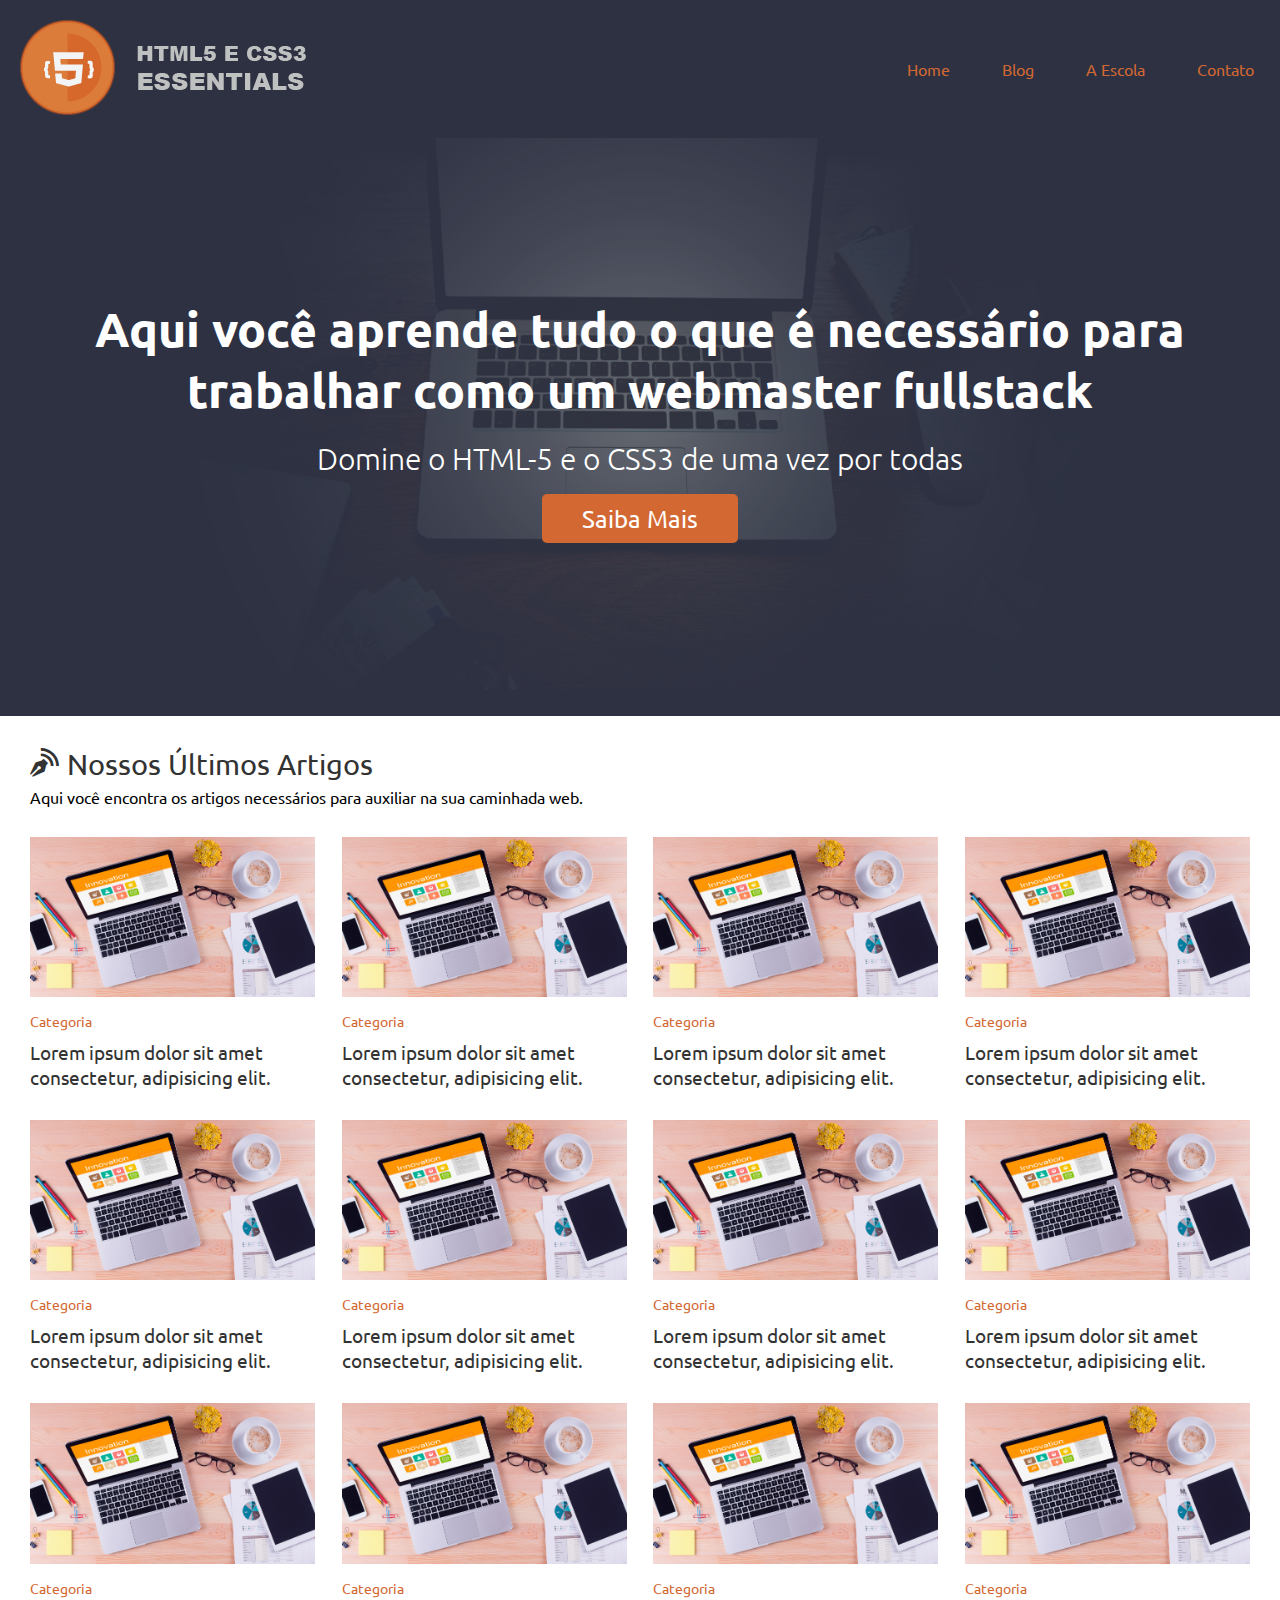
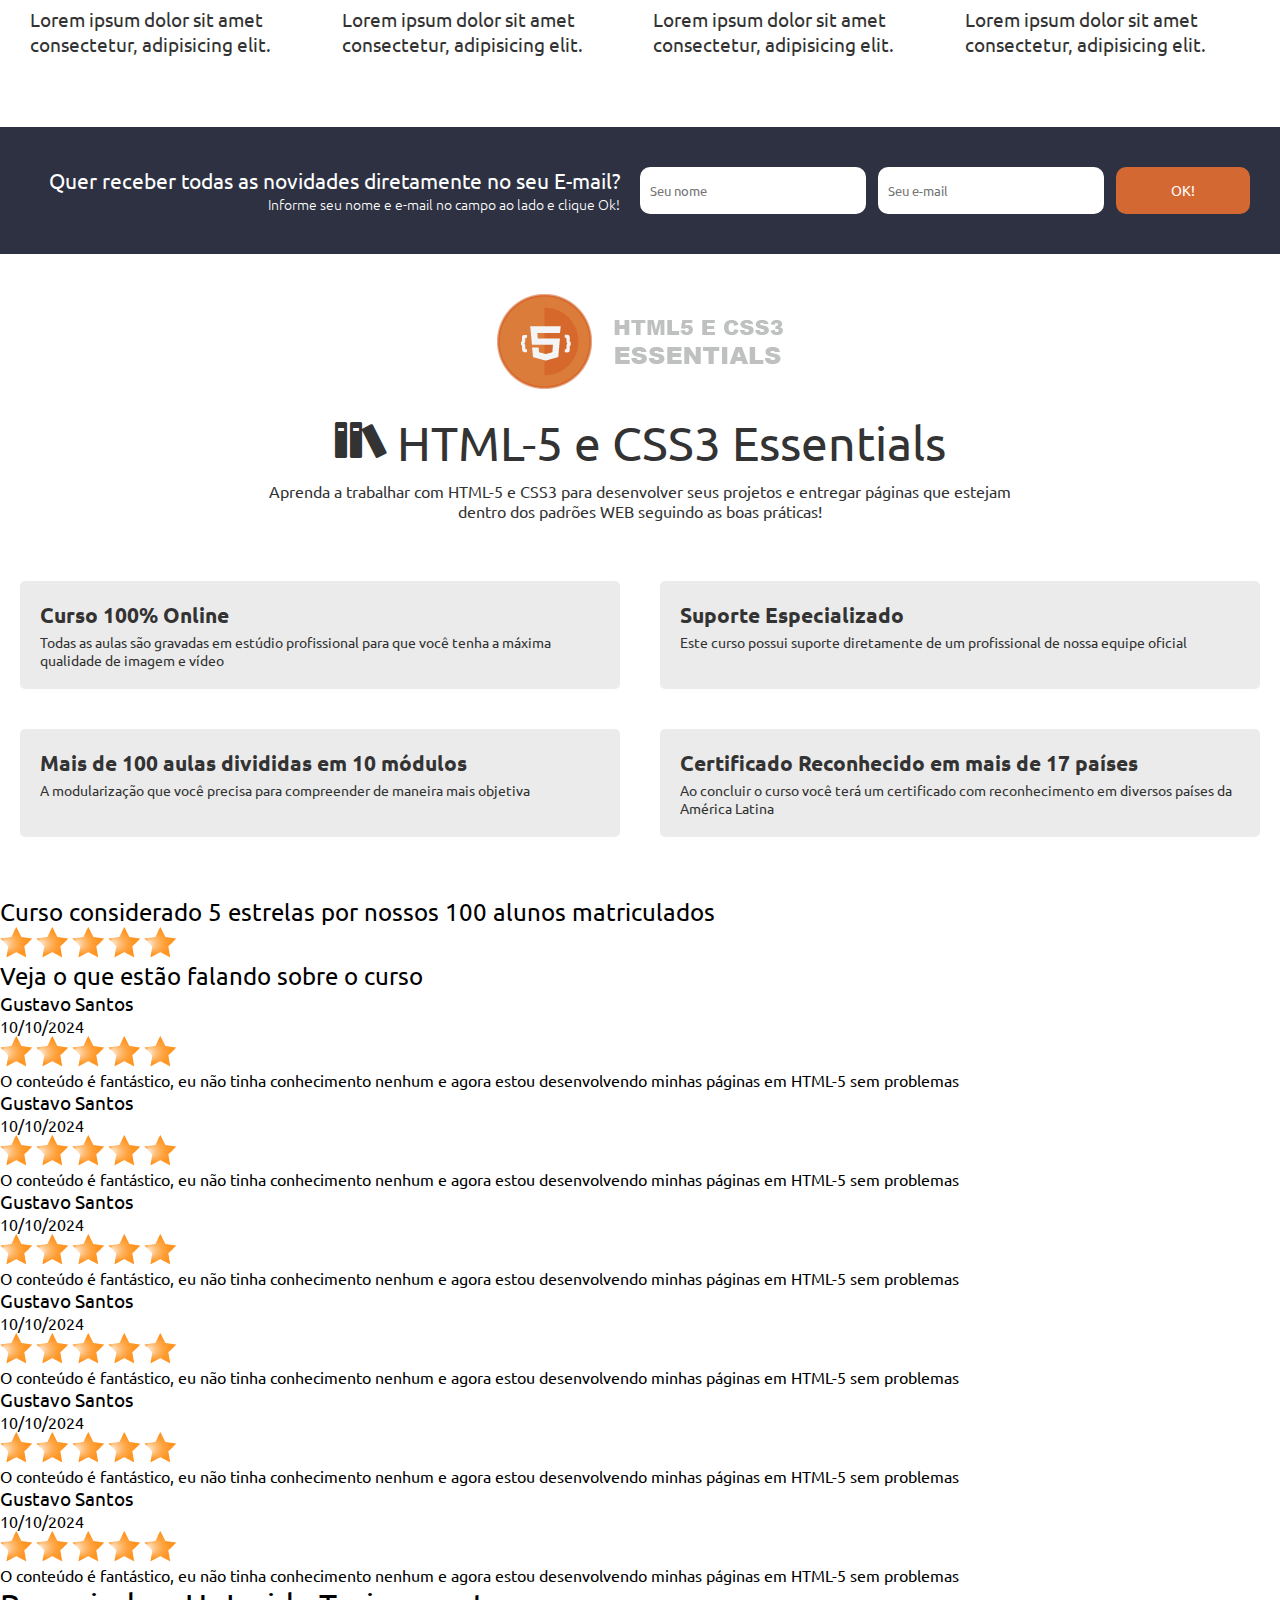
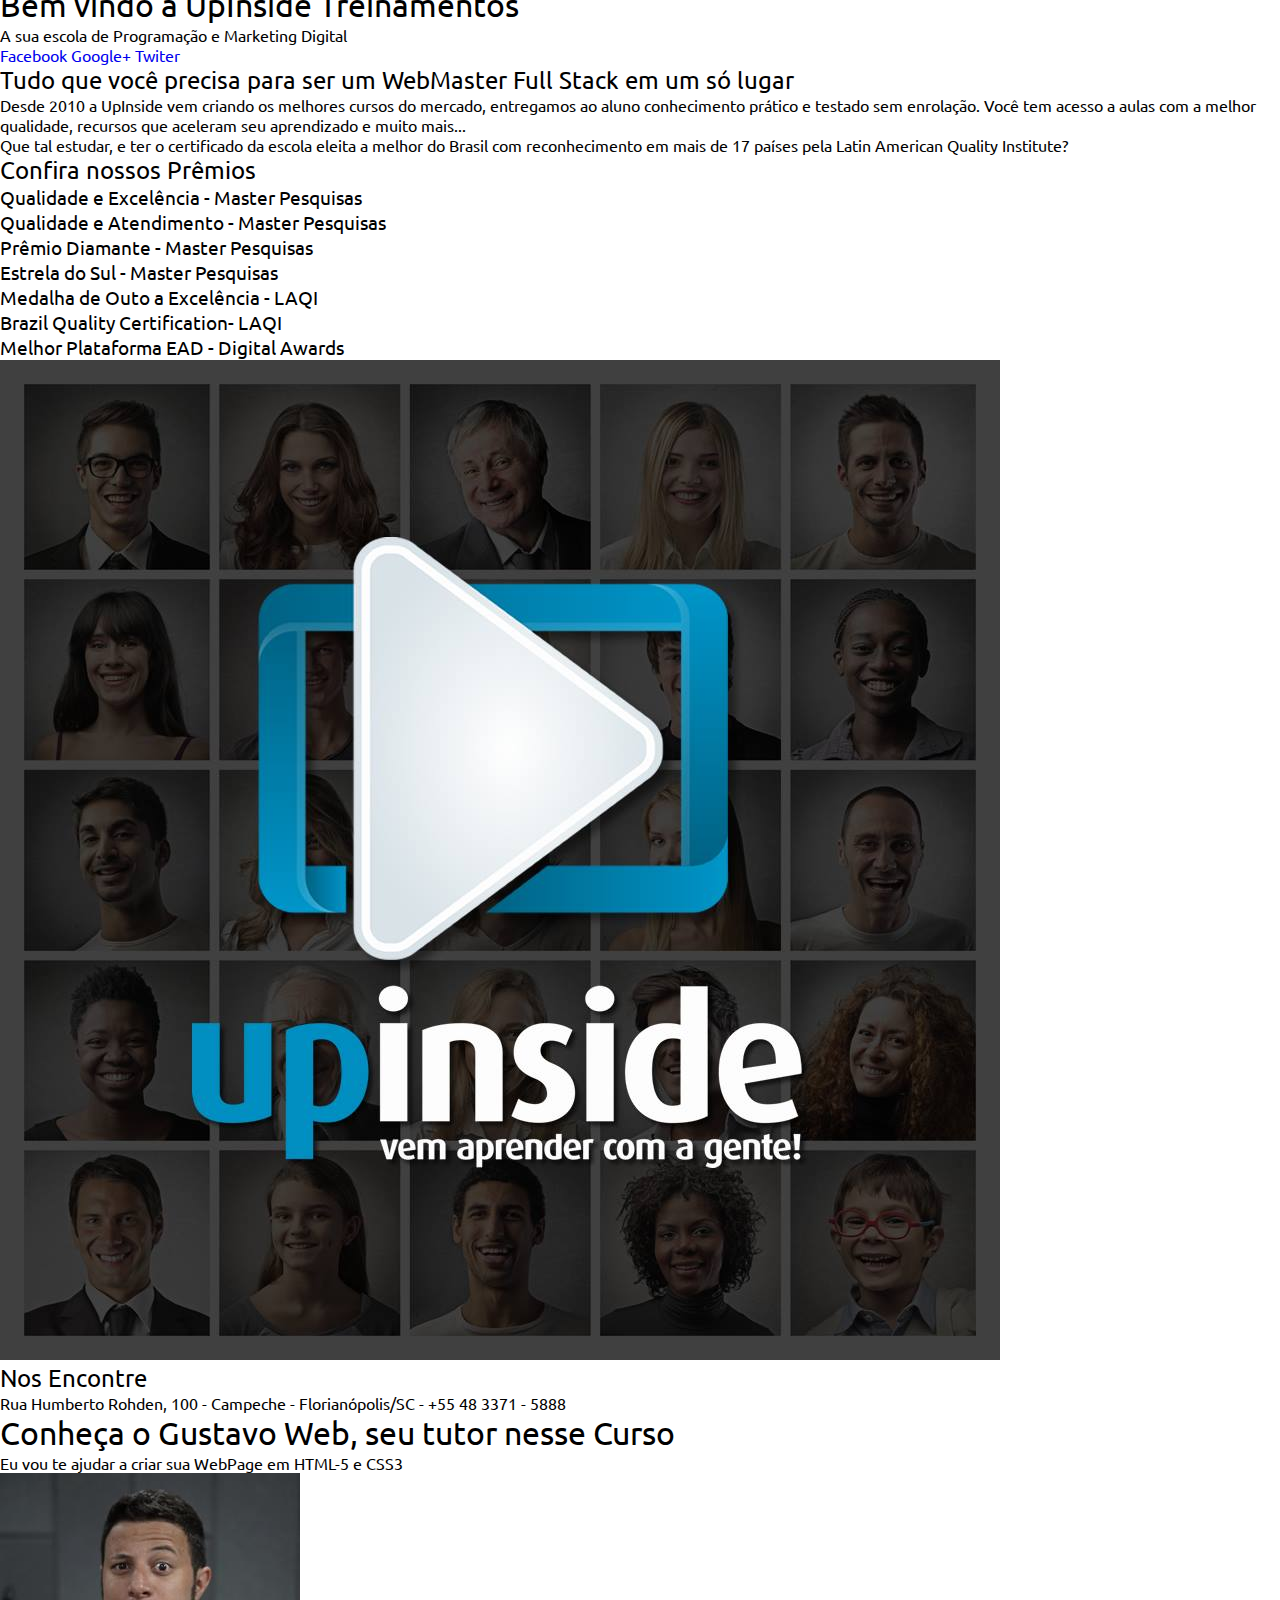
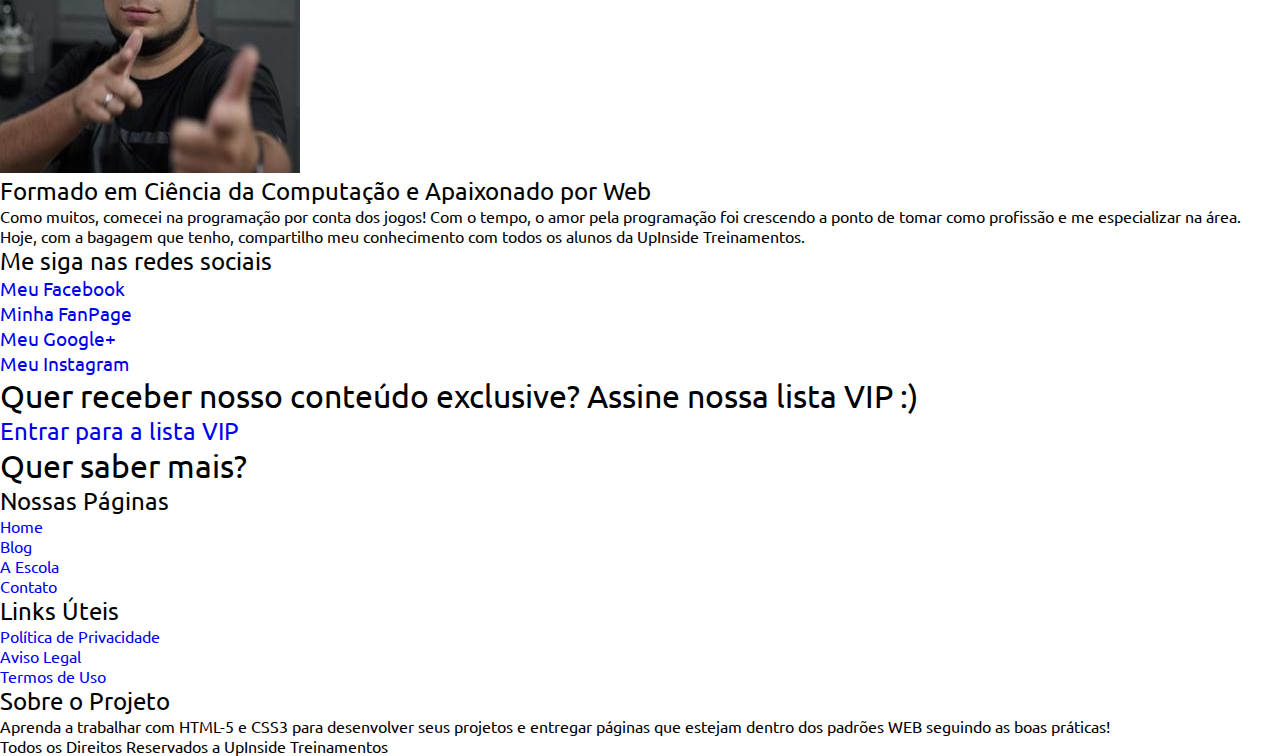
==== index.html @ 2f592d02 "Css3 Course" ====
<!DOCTYPE html>
<html lang="pt-br">

<head>
    <meta charset="UTF-8">
    <meta name="viewport" content="width=device-width, initial-scale=1.0">
    <link rel="stylesheet" href="/_cdn/fonticon.css">
    <link rel="preconnect" href="https://fonts.googleapis.com">
    <link rel="preconnect" href="https://fonts.gstatic.com" crossorigin>
    <link href="https://fonts.googleapis.com/css2?family=Ubuntu:wght@400;500;700&display=swap" rel="stylesheet">
    <link rel="stylesheet" href="/_cdn/boot.css">
    <link rel="stylesheet" href="/_cdn/style.css">
    <title>Document</title>
</head>

<body>
    <header class="main_header">
        <div class="main_header_content">
            <a href="#" class="logo">
                <img src="/img/logo.png" alt="Bem vindo ao projeto prático HTML-5 e CSS3 Essentials"
                    title="Bem vindo ao projeto prático HTML-5 e CSS3 Essentials">
            </a>

            <nav class="main_header_content_menu">
                <ul>
                    <li><a href="#">Home</a></li>
                    <li><a href="#">Blog</a></li>
                    <li><a href="#">A Escola</a></li>
                    <li><a href="#">Contato</a></li>
                </ul>
            </nav>
        </div>
    </header>

    <main>
        <div class="main_cta">
            <article class="main_cta_content">
                <div class="main_cta_content_spacer">

                    <header>
                        <h1>Aqui você aprende tudo o que é necessário para trabalhar como um webmaster fullstack</h1>
                    </header>
                    <p>Domine o HTML-5 e o CSS3 de uma vez por todas</p>
                    <p><a href="#" class="btn">Saiba Mais</a></p>
                </div>
            </article>
        </div>

        <section class="main_blog">
            <header class="main_blog_header">
                <h1 class="icon-blog">Nossos Últimos Artigos</h1>
                <p>Aqui você encontra os artigos necessários para auxiliar na sua caminhada web.</p>
            </header>

            <article>
                <a href="#">
                    <img src="/img/post.jpg" alt="Blog session" title="Blog session">
                </a>
                <p><a href="#" class="category">Categoria</a></p>
                <h2><a href="" class="title">Lorem ipsum dolor sit amet consectetur, adipisicing elit.</a></h2>
            </article>
            <article>
                <a href="#">
                    <img src="/img/post.jpg" alt="Blog session" title="Blog session">
                </a>
                <p><a href="#" class="category">Categoria</a></p>
                <h2><a href="" class="title">Lorem ipsum dolor sit amet consectetur, adipisicing elit.</a></h2>
            </article>
            <article>
                <a href="#">
                    <img src="/img/post.jpg" alt="Blog session" title="Blog session">
                </a>
                <p><a href="#" class="category">Categoria</a></p>
                <h2><a href="" class="title">Lorem ipsum dolor sit amet consectetur, adipisicing elit.</a></h2>
            </article>
            <article>
                <a href="#">
                    <img src="/img/post.jpg" alt="Blog session" title="Blog session">
                </a>
                <p><a href="#" class="category">Categoria</a></p>
                <h2><a href="" class="title">Lorem ipsum dolor sit amet consectetur, adipisicing elit.</a></h2>
            </article>
            <article>
                <a href="#">
                    <img src="/img/post.jpg" alt="Blog session" title="Blog session">
                </a>
                <p><a href="#" class="category">Categoria</a></p>
                <h2><a href="" class="title">Lorem ipsum dolor sit amet consectetur, adipisicing elit.</a></h2>
            </article>
            <article>
                <a href="#">
                    <img src="/img/post.jpg" alt="Blog session" title="Blog session">
                </a>
                <p><a href="#" class="category">Categoria</a></p>
                <h2><a href="" class="title">Lorem ipsum dolor sit amet consectetur, adipisicing elit.</a></h2>
            </article>
            <article>
                <a href="#">
                    <img src="/img/post.jpg" alt="Blog session" title="Blog session">
                </a>
                <p><a href="#" class="category">Categoria</a></p>
                <h2><a href="" class="title">Lorem ipsum dolor sit amet consectetur, adipisicing elit.</a></h2>
            </article>
            <article>
                <a href="#">
                    <img src="/img/post.jpg" alt="Blog session" title="Blog session">
                </a>
                <p><a href="#" class="category">Categoria</a></p>
                <h2><a href="" class="title">Lorem ipsum dolor sit amet consectetur, adipisicing elit.</a></h2>
            </article>
            <article>
                <a href="#">
                    <img src="/img/post.jpg" alt="Blog session" title="Blog session">
                </a>
                <p><a href="#" class="category">Categoria</a></p>
                <h2><a href="" class="title">Lorem ipsum dolor sit amet consectetur, adipisicing elit.</a></h2>
            </article>
            <article>
                <a href="#">
                    <img src="/img/post.jpg" alt="Blog session" title="Blog session">
                </a>
                <p><a href="#" class="category">Categoria</a></p>
                <h2><a href="" class="title">Lorem ipsum dolor sit amet consectetur, adipisicing elit.</a></h2>
            </article>
            <article>
                <a href="#">
                    <img src="/img/post.jpg" alt="Blog session" title="Blog session">
                </a>
                <p><a href="#" class="category">Categoria</a></p>
                <h2><a href="" class="title">Lorem ipsum dolor sit amet consectetur, adipisicing elit.</a></h2>
            </article>
            <article>
                <a href="#">
                    <img src="/img/post.jpg" alt="Blog session" title="Blog session">
                </a>
                <p><a href="#" class="category">Categoria</a></p>
                <h2><a href="" class="title">Lorem ipsum dolor sit amet consectetur, adipisicing elit.</a></h2>
            </article>
        </section>

        <article class="main_optin">
            <div class="main_optin_content">
                <header>
                    <h1>Quer receber todas as novidades diretamente no seu E-mail?</h1>
                    <p>Informe seu nome e e-mail no campo ao lado e clique Ok!</p>
                </header>

                <form>
                    <input type="text" placeholder="Seu nome">
                    <input type="email" placeholder="Seu e-mail">
                    <button type="submit">OK!</button>
                </form>
            </div>
        </article>

        <section class="main_course">
            <header class="main_couser_header">
                <img src="/img/logo.png" alt="logo curso html-5 e css3 essentials"
                    title="logo curso html-5 e css3 essentials">
                <h1 class="icon-books">HTML-5 e CSS3 Essentials</h1>
                <p>Aprenda a trabalhar com HTML-5 e CSS3 para desenvolver seus projetos e entregar páginas que estejam
                    dentro dos padrões WEB seguindo as boas práticas!</p>
            </header>
            <div class="main_course_content">

                <article>
                    <header>
                        <h2>Curso 100% Online</h2>
                        <p>Todas as aulas são gravadas em estúdio profissional para que você tenha a máxima qualidade de
                            imagem e vídeo</p>
                    </header>
                </article>

                <article>
                    <header>
                        <h2>Suporte Especializado</h2>
                        <p>Este curso possui suporte diretamente de um profissional de nossa equipe oficial</p>
                    </header>
                </article>

                <article>
                    <header>
                        <h2>Mais de 100 aulas divididas em 10 módulos</h2>
                        <p>A modularização que você precisa para compreender de maneira mais objetiva</p>
                    </header>
                </article>

                <article>
                    <header>
                        <h2>Certificado Reconhecido em mais de 17 países</h2>
                        <p>Ao concluir o curso você terá um certificado com reconhecimento em diversos países da América
                            Latina</p>
                    </header>
                </article>
            </div>

            <article>
                <header>
                    <h2>Curso considerado 5 estrelas por nossos 100 alunos matriculados</h2>
                </header>
                <img src="/img/star.png" alt="review do curso HTML-5 e CSS3 essentials"
                    title="review do curso HTML-5 e CSS3 essentials">
                <img src="/img/star.png" alt="review do curso HTML-5 e CSS3 essentials"
                    title="review do curso HTML-5 e CSS3 essentials">
                <img src="/img/star.png" alt="review do curso HTML-5 e CSS3 essentials"
                    title="review do curso HTML-5 e CSS3 essentials">
                <img src="/img/star.png" alt="review do curso HTML-5 e CSS3 essentials"
                    title="review do curso HTML-5 e CSS3 essentials">
                <img src="/img/star.png" alt="review do curso HTML-5 e CSS3 essentials"
                    title="review do curso HTML-5 e CSS3 essentials">
            </article>

            <section>
                <header>
                    <h2>Veja o que estão falando sobre o curso</h2>
                </header>

                <article>
                    <header>
                        <h3>Gustavo Santos</h3>
                        <p>10/10/2024</p>
                        <img src="/img/star.png" alt="review do curso HTML-5 e CSS3 essentials"
                            title="review do curso HTML-5 e CSS3 essentials">
                        <img src="/img/star.png" alt="review do curso HTML-5 e CSS3 essentials"
                            title="review do curso HTML-5 e CSS3 essentials">
                        <img src="/img/star.png" alt="review do curso HTML-5 e CSS3 essentials"
                            title="review do curso HTML-5 e CSS3 essentials">
                        <img src="/img/star.png" alt="review do curso HTML-5 e CSS3 essentials"
                            title="review do curso HTML-5 e CSS3 essentials">
                        <img src="/img/star.png" alt="review do curso HTML-5 e CSS3 essentials"
                            title="review do curso HTML-5 e CSS3 essentials">
                    </header>
                    <p>O conteúdo é fantástico, eu não tinha conhecimento nenhum e agora estou desenvolvendo minhas
                        páginas em HTML-5 sem problemas</p>
                </article>

                <article>
                    <header>
                        <h3>Gustavo Santos</h3>
                        <p>10/10/2024</p>
                        <img src="/img/star.png" alt="review do curso HTML-5 e CSS3 essentials"
                            title="review do curso HTML-5 e CSS3 essentials">
                        <img src="/img/star.png" alt="review do curso HTML-5 e CSS3 essentials"
                            title="review do curso HTML-5 e CSS3 essentials">
                        <img src="/img/star.png" alt="review do curso HTML-5 e CSS3 essentials"
                            title="review do curso HTML-5 e CSS3 essentials">
                        <img src="/img/star.png" alt="review do curso HTML-5 e CSS3 essentials"
                            title="review do curso HTML-5 e CSS3 essentials">
                        <img src="/img/star.png" alt="review do curso HTML-5 e CSS3 essentials"
                            title="review do curso HTML-5 e CSS3 essentials">
                    </header>
                    <p>O conteúdo é fantástico, eu não tinha conhecimento nenhum e agora estou desenvolvendo minhas
                        páginas em HTML-5 sem problemas</p>
                </article>

                <article>
                    <header>
                        <h3>Gustavo Santos</h3>
                        <p>10/10/2024</p>
                        <img src="/img/star.png" alt="review do curso HTML-5 e CSS3 essentials"
                            title="review do curso HTML-5 e CSS3 essentials">
                        <img src="/img/star.png" alt="review do curso HTML-5 e CSS3 essentials"
                            title="review do curso HTML-5 e CSS3 essentials">
                        <img src="/img/star.png" alt="review do curso HTML-5 e CSS3 essentials"
                            title="review do curso HTML-5 e CSS3 essentials">
                        <img src="/img/star.png" alt="review do curso HTML-5 e CSS3 essentials"
                            title="review do curso HTML-5 e CSS3 essentials">
                        <img src="/img/star.png" alt="review do curso HTML-5 e CSS3 essentials"
                            title="review do curso HTML-5 e CSS3 essentials">
                    </header>
                    <p>O conteúdo é fantástico, eu não tinha conhecimento nenhum e agora estou desenvolvendo minhas
                        páginas em HTML-5 sem problemas</p>
                </article>

                <article>
                    <header>
                        <h3>Gustavo Santos</h3>
                        <p>10/10/2024</p>
                        <img src="/img/star.png" alt="review do curso HTML-5 e CSS3 essentials"
                            title="review do curso HTML-5 e CSS3 essentials">
                        <img src="/img/star.png" alt="review do curso HTML-5 e CSS3 essentials"
                            title="review do curso HTML-5 e CSS3 essentials">
                        <img src="/img/star.png" alt="review do curso HTML-5 e CSS3 essentials"
                            title="review do curso HTML-5 e CSS3 essentials">
                        <img src="/img/star.png" alt="review do curso HTML-5 e CSS3 essentials"
                            title="review do curso HTML-5 e CSS3 essentials">
                        <img src="/img/star.png" alt="review do curso HTML-5 e CSS3 essentials"
                            title="review do curso HTML-5 e CSS3 essentials">
                    </header>
                    <p>O conteúdo é fantástico, eu não tinha conhecimento nenhum e agora estou desenvolvendo minhas
                        páginas em HTML-5 sem problemas</p>
                </article>

                <article>
                    <header>
                        <h3>Gustavo Santos</h3>
                        <p>10/10/2024</p>
                        <img src="/img/star.png" alt="review do curso HTML-5 e CSS3 essentials"
                            title="review do curso HTML-5 e CSS3 essentials">
                        <img src="/img/star.png" alt="review do curso HTML-5 e CSS3 essentials"
                            title="review do curso HTML-5 e CSS3 essentials">
                        <img src="/img/star.png" alt="review do curso HTML-5 e CSS3 essentials"
                            title="review do curso HTML-5 e CSS3 essentials">
                        <img src="/img/star.png" alt="review do curso HTML-5 e CSS3 essentials"
                            title="review do curso HTML-5 e CSS3 essentials">
                        <img src="/img/star.png" alt="review do curso HTML-5 e CSS3 essentials"
                            title="review do curso HTML-5 e CSS3 essentials">
                    </header>
                    <p>O conteúdo é fantástico, eu não tinha conhecimento nenhum e agora estou desenvolvendo minhas
                        páginas em HTML-5 sem problemas</p>
                </article>

                <article>
                    <header>
                        <h3>Gustavo Santos</h3>
                        <p>10/10/2024</p>
                        <img src="/img/star.png" alt="review do curso HTML-5 e CSS3 essentials"
                            title="review do curso HTML-5 e CSS3 essentials">
                        <img src="/img/star.png" alt="review do curso HTML-5 e CSS3 essentials"
                            title="review do curso HTML-5 e CSS3 essentials">
                        <img src="/img/star.png" alt="review do curso HTML-5 e CSS3 essentials"
                            title="review do curso HTML-5 e CSS3 essentials">
                        <img src="/img/star.png" alt="review do curso HTML-5 e CSS3 essentials"
                            title="review do curso HTML-5 e CSS3 essentials">
                        <img src="/img/star.png" alt="review do curso HTML-5 e CSS3 essentials"
                            title="review do curso HTML-5 e CSS3 essentials">
                    </header>
                    <p>O conteúdo é fantástico, eu não tinha conhecimento nenhum e agora estou desenvolvendo minhas
                        páginas em HTML-5 sem problemas</p>
                </article>
            </section>
        </section>

        <section>
            <header>
                <h1>Bem vindo a UpInside Treinamentos</h1>
                <p>A sua escola de Programação e Marketing Digital</p>
            </header>

            <article>
                <header>
                    <p><a href="#">Facebook</a> <a href="#">Google+</a> <a href="#">Twiter</a></p>
                    <h2>Tudo que você precisa para ser um WebMaster Full Stack em um só lugar</h2>
                </header>
                <p>Desde 2010 a UpInside vem criando os melhores cursos do mercado, entregamos ao aluno conhecimento
                    prático e testado sem enrolação. Você tem acesso a aulas com a melhor qualidade, recursos que
                    aceleram seu aprendizado e muito mais...</p>

                <p>Que tal estudar, e ter o certificado da escola eleita a melhor do Brasil com reconhecimento em mais
                    de 17 países pela Latin American Quality Institute?</p>
            </article>

            <section>
                <header>
                    <h2>Confira nossos Prêmios</h2>
                </header>

                <article>
                    <header>
                        <h3>Qualidade e Excelência - Master Pesquisas</h3>
                    </header>
                </article>

                <article>
                    <header>
                        <h3>Qualidade e Atendimento - Master Pesquisas</h3>
                    </header>
                </article>

                <article>
                    <header>
                        <h3>Prêmio Diamante - Master Pesquisas</h3>
                    </header>
                </article>

                <article>
                    <header>
                        <h3>Estrela do Sul - Master Pesquisas</h3>
                    </header>
                </article>

                <article>
                    <header>
                        <h3>Medalha de Outo a Excelência - LAQI</h3>
                    </header>
                </article>

                <article>
                    <header>
                        <h3>Brazil Quality Certification- LAQI</h3>
                    </header>
                </article>

                <article>
                    <header>
                        <h3>Melhor Plataforma EAD - Digital Awards</h3>
                    </header>
                </article>

            </section>

            <img src="/img/upinside.jpg" alt="logo Upinside Treinamentos" title="logo Upinside Treinamentos">

            <article>
                <header>
                    <h2>Nos Encontre</h2>
                </header>
                <p>Rua Humberto Rohden, 100 - Campeche - Florianópolis/SC - +55 48 3371 - 5888 </p>
            </article>

        </section>

        <section>
            <header>
                <h1>Conheça o Gustavo Web, seu tutor nesse Curso</h1>
                <p>Eu vou te ajudar a criar sua WebPage em HTML-5 e CSS3</p>
            </header>
            <img src="/img/gustavoweb.jpg" alt="imgem instrutor HTML-5 e CSS3" title="imgem instrutor HTML-5 e CSS3">

            <article>
                <header>
                    <h2>Formado em Ciência da Computação e Apaixonado por Web</h2>
                </header>
                <p>Como muitos, comecei na programação por conta dos jogos! Com o tempo, o amor pela programação foi
                    crescendo a ponto de tomar como profissão e me especializar na área. Hoje, com a bagagem que tenho,
                    compartilho meu conhecimento com todos os alunos da UpInside Treinamentos.</p>
            </article>

            <section>
                <header>
                    <h2>Me siga nas redes sociais</h2>
                </header>

                <article>
                    <header>
                        <h3><a href="#">Meu Facebook</a></h3>
                    </header>
                </article>

                <article>
                    <header>
                        <h3><a href="#">Minha FanPage</a></h3>
                    </header>
                </article>

                <article>
                    <header>
                        <h3><a href="#">Meu Google+</a></h3>
                    </header>
                </article>

                <article>
                    <header>
                        <h3><a href="#">Meu Instagram</a></h3>
                    </header>
                </article>
            </section>
        </section>
    </main>

    <section>
        <header>
            <h1>Quer receber nosso conteúdo exclusive? Assine nossa lista VIP :)</h1>
        </header>
        <article>
            <header>
                <h2><a href="#" class="btn">Entrar para a lista VIP</a></h2>
            </header>
        </article>
    </section>

    <section>
        <header>
            <h1>Quer saber mais?</h1>
        </header>
        <article>
            <header>
                <h2>Nossas Páginas</h2>
            </header>
            <ul>
                <li><a href="#">Home</a></li>
                <li><a href="#">Blog</a></li>
                <li><a href="#">A Escola</a></li>
                <li><a href="#">Contato</a></li>
            </ul>
        </article>

        <article>
            <header>
                <h2>Links Úteis</h2>
            </header>
            <ul>
                <li><a href="#">Política de Privacidade</a></li>
                <li><a href="#">Aviso Legal</a></li>
                <li><a href="#">Termos de Uso</a></li>
            </ul>
        </article>

        <article>
            <header>
                <h2>Sobre o Projeto</h2>
            </header>
            <p>Aprenda a trabalhar com HTML-5 e CSS3 para desenvolver seus projetos e entregar páginas que estejam
                dentro dos padrões WEB seguindo as boas práticas!</p>
        </article>

    </section>

    <footer>
        <p>Todos os Direitos Reservados a UpInside Treinamentos</p>
    </footer>

</body>

</html>
---- _cdn/fonticon.css ----
@font-face {
    font-family: 'icomoon';
    src:    url('fonts/icomoon.eot?y0waze');
    src:    url('fonts/icomoon.eot?y0waze#iefix') format('embedded-opentype'),
        url('fonts/icomoon.ttf?y0waze') format('truetype'),
        url('fonts/icomoon.woff?y0waze') format('woff'),
        url('fonts/icomoon.svg?y0waze#icomoon') format('svg');
    font-weight: normal;
    font-style: normal;
}

[class^="icon-"]:before, [class*=" icon-"]:before {
    font-family: 'icomoon';
    speak: none;
    font-style: normal;
    font-weight: normal;
    font-variant: normal;
    text-transform: none;
    line-height: 1.2;
    font-size: 1em;
    margin-right: 8px;


    /* Render Font */
    -webkit-font-smoothing: antialiased;
    -moz-osx-font-smoothing: grayscale;
}

.icon-notext,
.icon-notext:before{
    margin: 0 !important;
    text-align: center;
}

.icon-home:before {
    content: "\e900";
}
.icon-home2:before {
    content: "\e901";
}
.icon-home3:before {
    content: "\e902";
}
.icon-office:before {
    content: "\e903";
}
.icon-newspaper:before {
    content: "\e904";
}
.icon-pencil:before {
    content: "\e905";
}
.icon-pencil2:before {
    content: "\e906";
}
.icon-quill:before {
    content: "\e907";
}
.icon-pen:before {
    content: "\e908";
}
.icon-blog:before {
    content: "\e909";
}
.icon-eyedropper:before {
    content: "\e90a";
}
.icon-droplet:before {
    content: "\e90b";
}
.icon-paint-format:before {
    content: "\e90c";
}
.icon-image:before {
    content: "\e90d";
}
.icon-images:before {
    content: "\e90e";
}
.icon-camera:before {
    content: "\e90f";
}
.icon-headphones:before {
    content: "\e910";
}
.icon-music:before {
    content: "\e911";
}
.icon-play:before {
    content: "\e912";
}
.icon-film:before {
    content: "\e913";
}
.icon-video-camera:before {
    content: "\e914";
}
.icon-dice:before {
    content: "\e915";
}
.icon-pacman:before {
    content: "\e916";
}
.icon-spades:before {
    content: "\e917";
}
.icon-clubs:before {
    content: "\e918";
}
.icon-diamonds:before {
    content: "\e919";
}
.icon-bullhorn:before {
    content: "\e91a";
}
.icon-connection:before {
    content: "\e91b";
}
.icon-podcast:before {
    content: "\e91c";
}
.icon-feed:before {
    content: "\e91d";
}
.icon-mic:before {
    content: "\e91e";
}
.icon-book:before {
    content: "\e91f";
}
.icon-books:before {
    content: "\e920";
}
.icon-library:before {
    content: "\e921";
}
.icon-file-text:before {
    content: "\e922";
}
.icon-profile:before {
    content: "\e923";
}
.icon-file-empty:before {
    content: "\e924";
}
.icon-files-empty:before {
    content: "\e925";
}
.icon-file-text2:before {
    content: "\e926";
}
.icon-file-picture:before {
    content: "\e927";
}
.icon-file-music:before {
    content: "\e928";
}
.icon-file-play:before {
    content: "\e929";
}
.icon-file-video:before {
    content: "\e92a";
}
.icon-file-zip:before {
    content: "\e92b";
}
.icon-copy:before {
    content: "\e92c";
}
.icon-paste:before {
    content: "\e92d";
}
.icon-stack:before {
    content: "\e92e";
}
.icon-folder:before {
    content: "\e92f";
}
.icon-folder-open:before {
    content: "\e930";
}
.icon-folder-plus:before {
    content: "\e931";
}
.icon-folder-minus:before {
    content: "\e932";
}
.icon-folder-download:before {
    content: "\e933";
}
.icon-folder-upload:before {
    content: "\e934";
}
.icon-price-tag:before {
    content: "\e935";
}
.icon-price-tags:before {
    content: "\e936";
}
.icon-barcode:before {
    content: "\e937";
}
.icon-qrcode:before {
    content: "\e938";
}
.icon-ticket:before {
    content: "\e939";
}
.icon-cart:before {
    content: "\e93a";
}
.icon-coin-dollar:before {
    content: "\e93b";
}
.icon-coin-euro:before {
    content: "\e93c";
}
.icon-coin-pound:before {
    content: "\e93d";
}
.icon-coin-yen:before {
    content: "\e93e";
}
.icon-credit-card:before {
    content: "\e93f";
}
.icon-calculator:before {
    content: "\e940";
}
.icon-lifebuoy:before {
    content: "\e941";
}
.icon-phone:before {
    content: "\e942";
}
.icon-phone-hang-up:before {
    content: "\e943";
}
.icon-address-book:before {
    content: "\e944";
}
.icon-envelop:before {
    content: "\e945";
}
.icon-pushpin:before {
    content: "\e946";
}
.icon-location:before {
    content: "\e947";
}
.icon-location2:before {
    content: "\e948";
}
.icon-compass:before {
    content: "\e949";
}
.icon-compass2:before {
    content: "\e94a";
}
.icon-map:before {
    content: "\e94b";
}
.icon-map2:before {
    content: "\e94c";
}
.icon-history:before {
    content: "\e94d";
}
.icon-clock:before {
    content: "\e94e";
}
.icon-clock2:before {
    content: "\e94f";
}
.icon-alarm:before {
    content: "\e950";
}
.icon-bell:before {
    content: "\e951";
}
.icon-stopwatch:before {
    content: "\e952";
}
.icon-calendar:before {
    content: "\e953";
}
.icon-printer:before {
    content: "\e954";
}
.icon-keyboard:before {
    content: "\e955";
}
.icon-display:before {
    content: "\e956";
}
.icon-laptop:before {
    content: "\e957";
}
.icon-mobile:before {
    content: "\e958";
}
.icon-mobile2:before {
    content: "\e959";
}
.icon-tablet:before {
    content: "\e95a";
}
.icon-tv:before {
    content: "\e95b";
}
.icon-drawer:before {
    content: "\e95c";
}
.icon-drawer2:before {
    content: "\e95d";
}
.icon-box-add:before {
    content: "\e95e";
}
.icon-box-remove:before {
    content: "\e95f";
}
.icon-download:before {
    content: "\e960";
}
.icon-upload:before {
    content: "\e961";
}
.icon-floppy-disk:before {
    content: "\e962";
}
.icon-drive:before {
    content: "\e963";
}
.icon-database:before {
    content: "\e964";
}
.icon-undo:before {
    content: "\e965";
}
.icon-redo:before {
    content: "\e966";
}
.icon-undo2:before {
    content: "\e967";
}
.icon-redo2:before {
    content: "\e968";
}
.icon-forward:before {
    content: "\e969";
}
.icon-reply:before {
    content: "\e96a";
}
.icon-bubble:before {
    content: "\e96b";
}
.icon-bubbles:before {
    content: "\e96c";
}
.icon-bubbles2:before {
    content: "\e96d";
}
.icon-bubble2:before {
    content: "\e96e";
}
.icon-bubbles3:before {
    content: "\e96f";
}
.icon-bubbles4:before {
    content: "\e970";
}
.icon-user:before {
    content: "\e971";
}
.icon-users:before {
    content: "\e972";
}
.icon-user-plus:before {
    content: "\e973";
}
.icon-user-minus:before {
    content: "\e974";
}
.icon-user-check:before {
    content: "\e975";
}
.icon-user-tie:before {
    content: "\e976";
}
.icon-quotes-left:before {
    content: "\e977";
}
.icon-quotes-right:before {
    content: "\e978";
}
.icon-hour-glass:before {
    content: "\e979";
}
.icon-spinner:before {
    content: "\e97a";
}
.icon-spinner2:before {
    content: "\e97b";
}
.icon-spinner3:before {
    content: "\e97c";
}
.icon-spinner4:before {
    content: "\e97d";
}
.icon-spinner5:before {
    content: "\e97e";
}
.icon-spinner6:before {
    content: "\e97f";
}
.icon-spinner7:before {
    content: "\e980";
}
.icon-spinner8:before {
    content: "\e981";
}
.icon-spinner9:before {
    content: "\e982";
}
.icon-spinner10:before {
    content: "\e983";
}
.icon-spinner11:before {
    content: "\e984";
}
.icon-binoculars:before {
    content: "\e985";
}
.icon-search:before {
    content: "\e986";
}
.icon-zoom-in:before {
    content: "\e987";
}
.icon-zoom-out:before {
    content: "\e988";
}
.icon-enlarge:before {
    content: "\e989";
}
.icon-shrink:before {
    content: "\e98a";
}
.icon-enlarge2:before {
    content: "\e98b";
}
.icon-shrink2:before {
    content: "\e98c";
}
.icon-key:before {
    content: "\e98d";
}
.icon-key2:before {
    content: "\e98e";
}
.icon-lock:before {
    content: "\e98f";
}
.icon-unlocked:before {
    content: "\e990";
}
.icon-wrench:before {
    content: "\e991";
}
.icon-equalizer:before {
    content: "\e992";
}
.icon-equalizer2:before {
    content: "\e993";
}
.icon-cog:before {
    content: "\e994";
}
.icon-cogs:before {
    content: "\e995";
}
.icon-hammer:before {
    content: "\e996";
}
.icon-magic-wand:before {
    content: "\e997";
}
.icon-aid-kit:before {
    content: "\e998";
}
.icon-bug:before {
    content: "\e999";
}
.icon-pie-chart:before {
    content: "\e99a";
}
.icon-stats-dots:before {
    content: "\e99b";
}
.icon-stats-bars:before {
    content: "\e99c";
}
.icon-stats-bars2:before {
    content: "\e99d";
}
.icon-trophy:before {
    content: "\e99e";
}
.icon-gift:before {
    content: "\e99f";
}
.icon-glass:before {
    content: "\e9a0";
}
.icon-glass2:before {
    content: "\e9a1";
}
.icon-mug:before {
    content: "\e9a2";
}
.icon-spoon-knife:before {
    content: "\e9a3";
}
.icon-leaf:before {
    content: "\e9a4";
}
.icon-rocket:before {
    content: "\e9a5";
}
.icon-meter:before {
    content: "\e9a6";
}
.icon-meter2:before {
    content: "\e9a7";
}
.icon-hammer2:before {
    content: "\e9a8";
}
.icon-fire:before {
    content: "\e9a9";
}
.icon-lab:before {
    content: "\e9aa";
}
.icon-magnet:before {
    content: "\e9ab";
}
.icon-bin:before {
    content: "\e9ac";
}
.icon-bin2:before {
    content: "\e9ad";
}
.icon-briefcase:before {
    content: "\e9ae";
}
.icon-airplane:before {
    content: "\e9af";
}
.icon-truck:before {
    content: "\e9b0";
}
.icon-road:before {
    content: "\e9b1";
}
.icon-accessibility:before {
    content: "\e9b2";
}
.icon-target:before {
    content: "\e9b3";
}
.icon-shield:before {
    content: "\e9b4";
}
.icon-power:before {
    content: "\e9b5";
}
.icon-switch:before {
    content: "\e9b6";
}
.icon-power-cord:before {
    content: "\e9b7";
}
.icon-clipboard:before {
    content: "\e9b8";
}
.icon-list-numbered:before {
    content: "\e9b9";
}
.icon-list:before {
    content: "\e9ba";
}
.icon-list2:before {
    content: "\e9bb";
}
.icon-tree:before {
    content: "\e9bc";
}
.icon-menu:before {
    content: "\e9bd";
}
.icon-menu2:before {
    content: "\e9be";
}
.icon-menu3:before {
    content: "\e9bf";
}
.icon-menu4:before {
    content: "\e9c0";
}
.icon-cloud:before {
    content: "\e9c1";
}
.icon-cloud-download:before {
    content: "\e9c2";
}
.icon-cloud-upload:before {
    content: "\e9c3";
}
.icon-cloud-check:before {
    content: "\e9c4";
}
.icon-download2:before {
    content: "\e9c5";
}
.icon-upload2:before {
    content: "\e9c6";
}
.icon-download3:before {
    content: "\e9c7";
}
.icon-upload3:before {
    content: "\e9c8";
}
.icon-sphere:before {
    content: "\e9c9";
}
.icon-earth:before {
    content: "\e9ca";
}
.icon-link:before {
    content: "\e9cb";
}
.icon-flag:before {
    content: "\e9cc";
}
.icon-attachment:before {
    content: "\e9cd";
}
.icon-eye:before {
    content: "\e9ce";
}
.icon-eye-plus:before {
    content: "\e9cf";
}
.icon-eye-minus:before {
    content: "\e9d0";
}
.icon-eye-blocked:before {
    content: "\e9d1";
}
.icon-bookmark:before {
    content: "\e9d2";
}
.icon-bookmarks:before {
    content: "\e9d3";
}
.icon-sun:before {
    content: "\e9d4";
}
.icon-contrast:before {
    content: "\e9d5";
}
.icon-brightness-contrast:before {
    content: "\e9d6";
}
.icon-star-empty:before {
    content: "\e9d7";
}
.icon-star-half:before {
    content: "\e9d8";
}
.icon-star-full:before {
    content: "\e9d9";
}
.icon-heart:before {
    content: "\e9da";
}
.icon-heart-broken:before {
    content: "\e9db";
}
.icon-man:before {
    content: "\e9dc";
}
.icon-woman:before {
    content: "\e9dd";
}
.icon-man-woman:before {
    content: "\e9de";
}
.icon-happy:before {
    content: "\e9df";
}
.icon-happy2:before {
    content: "\e9e0";
}
.icon-smile:before {
    content: "\e9e1";
}
.icon-smile2:before {
    content: "\e9e2";
}
.icon-tongue:before {
    content: "\e9e3";
}
.icon-tongue2:before {
    content: "\e9e4";
}
.icon-sad:before {
    content: "\e9e5";
}
.icon-sad2:before {
    content: "\e9e6";
}
.icon-wink:before {
    content: "\e9e7";
}
.icon-wink2:before {
    content: "\e9e8";
}
.icon-grin:before {
    content: "\e9e9";
}
.icon-grin2:before {
    content: "\e9ea";
}
.icon-cool:before {
    content: "\e9eb";
}
.icon-cool2:before {
    content: "\e9ec";
}
.icon-angry:before {
    content: "\e9ed";
}
.icon-angry2:before {
    content: "\e9ee";
}
.icon-evil:before {
    content: "\e9ef";
}
.icon-evil2:before {
    content: "\e9f0";
}
.icon-shocked:before {
    content: "\e9f1";
}
.icon-shocked2:before {
    content: "\e9f2";
}
.icon-baffled:before {
    content: "\e9f3";
}
.icon-baffled2:before {
    content: "\e9f4";
}
.icon-confused:before {
    content: "\e9f5";
}
.icon-confused2:before {
    content: "\e9f6";
}
.icon-neutral:before {
    content: "\e9f7";
}
.icon-neutral2:before {
    content: "\e9f8";
}
.icon-hipster:before {
    content: "\e9f9";
}
.icon-hipster2:before {
    content: "\e9fa";
}
.icon-wondering:before {
    content: "\e9fb";
}
.icon-wondering2:before {
    content: "\e9fc";
}
.icon-sleepy:before {
    content: "\e9fd";
}
.icon-sleepy2:before {
    content: "\e9fe";
}
.icon-frustrated:before {
    content: "\e9ff";
}
.icon-frustrated2:before {
    content: "\ea00";
}
.icon-crying:before {
    content: "\ea01";
}
.icon-crying2:before {
    content: "\ea02";
}
.icon-point-up:before {
    content: "\ea03";
}
.icon-point-right:before {
    content: "\ea04";
}
.icon-point-down:before {
    content: "\ea05";
}
.icon-point-left:before {
    content: "\ea06";
}
.icon-warning:before {
    content: "\ea07";
}
.icon-notification:before {
    content: "\ea08";
}
.icon-question:before {
    content: "\ea09";
}
.icon-plus:before {
    content: "\ea0a";
}
.icon-minus:before {
    content: "\ea0b";
}
.icon-info:before {
    content: "\ea0c";
}
.icon-cancel-circle:before {
    content: "\ea0d";
}
.icon-blocked:before {
    content: "\ea0e";
}
.icon-cross:before {
    content: "\ea0f";
}
.icon-checkmark:before {
    content: "\ea10";
}
.icon-checkmark2:before {
    content: "\ea11";
}
.icon-spell-check:before {
    content: "\ea12";
}
.icon-enter:before {
    content: "\ea13";
}
.icon-exit:before {
    content: "\ea14";
}
.icon-play2:before {
    content: "\ea15";
}
.icon-pause:before {
    content: "\ea16";
}
.icon-stop:before {
    content: "\ea17";
}
.icon-previous:before {
    content: "\ea18";
}
.icon-next:before {
    content: "\ea19";
}
.icon-backward:before {
    content: "\ea1a";
}
.icon-forward2:before {
    content: "\ea1b";
}
.icon-play3:before {
    content: "\ea1c";
}
.icon-pause2:before {
    content: "\ea1d";
}
.icon-stop2:before {
    content: "\ea1e";
}
.icon-backward2:before {
    content: "\ea1f";
}
.icon-forward3:before {
    content: "\ea20";
}
.icon-first:before {
    content: "\ea21";
}
.icon-last:before {
    content: "\ea22";
}
.icon-previous2:before {
    content: "\ea23";
}
.icon-next2:before {
    content: "\ea24";
}
.icon-eject:before {
    content: "\ea25";
}
.icon-volume-high:before {
    content: "\ea26";
}
.icon-volume-medium:before {
    content: "\ea27";
}
.icon-volume-low:before {
    content: "\ea28";
}
.icon-volume-mute:before {
    content: "\ea29";
}
.icon-volume-mute2:before {
    content: "\ea2a";
}
.icon-volume-increase:before {
    content: "\ea2b";
}
.icon-volume-decrease:before {
    content: "\ea2c";
}
.icon-loop:before {
    content: "\ea2d";
}
.icon-loop2:before {
    content: "\ea2e";
}
.icon-infinite:before {
    content: "\ea2f";
}
.icon-shuffle:before {
    content: "\ea30";
}
.icon-arrow-up-left:before {
    content: "\ea31";
}
.icon-arrow-up:before {
    content: "\ea32";
}
.icon-arrow-up-right:before {
    content: "\ea33";
}
.icon-arrow-right:before {
    content: "\ea34";
}
.icon-arrow-down-right:before {
    content: "\ea35";
}
.icon-arrow-down:before {
    content: "\ea36";
}
.icon-arrow-down-left:before {
    content: "\ea37";
}
.icon-arrow-left:before {
    content: "\ea38";
}
.icon-arrow-up-left2:before {
    content: "\ea39";
}
.icon-arrow-up2:before {
    content: "\ea3a";
}
.icon-arrow-up-right2:before {
    content: "\ea3b";
}
.icon-arrow-right2:before {
    content: "\ea3c";
}
.icon-arrow-down-right2:before {
    content: "\ea3d";
}
.icon-arrow-down2:before {
    content: "\ea3e";
}
.icon-arrow-down-left2:before {
    content: "\ea3f";
}
.icon-arrow-left2:before {
    content: "\ea40";
}
.icon-circle-up:before {
    content: "\ea41";
}
.icon-circle-right:before {
    content: "\ea42";
}
.icon-circle-down:before {
    content: "\ea43";
}
.icon-circle-left:before {
    content: "\ea44";
}
.icon-tab:before {
    content: "\ea45";
}
.icon-move-up:before {
    content: "\ea46";
}
.icon-move-down:before {
    content: "\ea47";
}
.icon-sort-alpha-asc:before {
    content: "\ea48";
}
.icon-sort-alpha-desc:before {
    content: "\ea49";
}
.icon-sort-numeric-asc:before {
    content: "\ea4a";
}
.icon-sort-numberic-desc:before {
    content: "\ea4b";
}
.icon-sort-amount-asc:before {
    content: "\ea4c";
}
.icon-sort-amount-desc:before {
    content: "\ea4d";
}
.icon-command:before {
    content: "\ea4e";
}
.icon-shift:before {
    content: "\ea4f";
}
.icon-ctrl:before {
    content: "\ea50";
}
.icon-opt:before {
    content: "\ea51";
}
.icon-checkbox-checked:before {
    content: "\ea52";
}
.icon-checkbox-unchecked:before {
    content: "\ea53";
}
.icon-radio-checked:before {
    content: "\ea54";
}
.icon-radio-checked2:before {
    content: "\ea55";
}
.icon-radio-unchecked:before {
    content: "\ea56";
}
.icon-crop:before {
    content: "\ea57";
}
.icon-make-group:before {
    content: "\ea58";
}
.icon-ungroup:before {
    content: "\ea59";
}
.icon-scissors:before {
    content: "\ea5a";
}
.icon-filter:before {
    content: "\ea5b";
}
.icon-font:before {
    content: "\ea5c";
}
.icon-ligature:before {
    content: "\ea5d";
}
.icon-ligature2:before {
    content: "\ea5e";
}
.icon-text-height:before {
    content: "\ea5f";
}
.icon-text-width:before {
    content: "\ea60";
}
.icon-font-size:before {
    content: "\ea61";
}
.icon-bold:before {
    content: "\ea62";
}
.icon-underline:before {
    content: "\ea63";
}
.icon-italic:before {
    content: "\ea64";
}
.icon-strikethrough:before {
    content: "\ea65";
}
.icon-omega:before {
    content: "\ea66";
}
.icon-sigma:before {
    content: "\ea67";
}
.icon-page-break:before {
    content: "\ea68";
}
.icon-superscript:before {
    content: "\ea69";
}
.icon-subscript:before {
    content: "\ea6a";
}
.icon-superscript2:before {
    content: "\ea6b";
}
.icon-subscript2:before {
    content: "\ea6c";
}
.icon-text-color:before {
    content: "\ea6d";
}
.icon-pagebreak:before {
    content: "\ea6e";
}
.icon-clear-formatting:before {
    content: "\ea6f";
}
.icon-table:before {
    content: "\ea70";
}
.icon-table2:before {
    content: "\ea71";
}
.icon-insert-template:before {
    content: "\ea72";
}
.icon-pilcrow:before {
    content: "\ea73";
}
.icon-ltr:before {
    content: "\ea74";
}
.icon-rtl:before {
    content: "\ea75";
}
.icon-section:before {
    content: "\ea76";
}
.icon-paragraph-left:before {
    content: "\ea77";
}
.icon-paragraph-center:before {
    content: "\ea78";
}
.icon-paragraph-right:before {
    content: "\ea79";
}
.icon-paragraph-justify:before {
    content: "\ea7a";
}
.icon-indent-increase:before {
    content: "\ea7b";
}
.icon-indent-decrease:before {
    content: "\ea7c";
}
.icon-share:before {
    content: "\ea7d";
}
.icon-new-tab:before {
    content: "\ea7e";
}
.icon-embed:before {
    content: "\ea7f";
}
.icon-embed2:before {
    content: "\ea80";
}
.icon-terminal:before {
    content: "\ea81";
}
.icon-share2:before {
    content: "\ea82";
}
.icon-mail:before {
    content: "\ea83";
}
.icon-mail2:before {
    content: "\ea84";
}
.icon-mail3:before {
    content: "\ea85";
}
.icon-mail4:before {
    content: "\ea86";
}
.icon-amazon:before {
    content: "\ea87";
}
.icon-google:before {
    content: "\ea88";
}
.icon-google2:before {
    content: "\ea89";
}
.icon-google3:before {
    content: "\ea8a";
}
.icon-google-plus:before {
    content: "\ea8b";
}
.icon-google-plus2:before {
    content: "\ea8c";
}
.icon-google-plus3:before {
    content: "\ea8d";
}
.icon-hangouts:before {
    content: "\ea8e";
}
.icon-google-drive:before {
    content: "\ea8f";
}
.icon-facebook:before {
    content: "\ea90";
}
.icon-facebook2:before {
    content: "\ea91";
}
.icon-instagram:before {
    content: "\ea92";
}
.icon-whatsapp:before {
    content: "\ea93";
}
.icon-spotify:before {
    content: "\ea94";
}
.icon-telegram:before {
    content: "\ea95";
}
.icon-twitter:before {
    content: "\ea96";
}
.icon-vine:before {
    content: "\ea97";
}
.icon-vk:before {
    content: "\ea98";
}
.icon-renren:before {
    content: "\ea99";
}
.icon-sina-weibo:before {
    content: "\ea9a";
}
.icon-rss:before {
    content: "\ea9b";
}
.icon-rss2:before {
    content: "\ea9c";
}
.icon-youtube:before {
    content: "\ea9d";
}
.icon-youtube2:before {
    content: "\ea9e";
}
.icon-twitch:before {
    content: "\ea9f";
}
.icon-vimeo:before {
    content: "\eaa0";
}
.icon-vimeo2:before {
    content: "\eaa1";
}
.icon-lanyrd:before {
    content: "\eaa2";
}
.icon-flickr:before {
    content: "\eaa3";
}
.icon-flickr2:before {
    content: "\eaa4";
}
.icon-flickr3:before {
    content: "\eaa5";
}
.icon-flickr4:before {
    content: "\eaa6";
}
.icon-dribbble:before {
    content: "\eaa7";
}
.icon-behance:before {
    content: "\eaa8";
}
.icon-behance2:before {
    content: "\eaa9";
}
.icon-deviantart:before {
    content: "\eaaa";
}
.icon-500px:before {
    content: "\eaab";
}
.icon-steam:before {
    content: "\eaac";
}
.icon-steam2:before {
    content: "\eaad";
}
.icon-dropbox:before {
    content: "\eaae";
}
.icon-onedrive:before {
    content: "\eaaf";
}
.icon-github:before {
    content: "\eab0";
}
.icon-npm:before {
    content: "\eab1";
}
.icon-basecamp:before {
    content: "\eab2";
}
.icon-trello:before {
    content: "\eab3";
}
.icon-wordpress:before {
    content: "\eab4";
}
.icon-joomla:before {
    content: "\eab5";
}
.icon-ello:before {
    content: "\eab6";
}
.icon-blogger:before {
    content: "\eab7";
}
.icon-blogger2:before {
    content: "\eab8";
}
.icon-tumblr:before {
    content: "\eab9";
}
.icon-tumblr2:before {
    content: "\eaba";
}
.icon-yahoo:before {
    content: "\eabb";
}
.icon-yahoo2:before {
    content: "\eabc";
}
.icon-tux:before {
    content: "\eabd";
}
.icon-appleinc:before {
    content: "\eabe";
}
.icon-finder:before {
    content: "\eabf";
}
.icon-android:before {
    content: "\eac0";
}
.icon-windows:before {
    content: "\eac1";
}
.icon-windows8:before {
    content: "\eac2";
}
.icon-soundcloud:before {
    content: "\eac3";
}
.icon-soundcloud2:before {
    content: "\eac4";
}
.icon-skype:before {
    content: "\eac5";
}
.icon-reddit:before {
    content: "\eac6";
}
.icon-hackernews:before {
    content: "\eac7";
}
.icon-wikipedia:before {
    content: "\eac8";
}
.icon-linkedin:before {
    content: "\eac9";
}
.icon-linkedin2:before {
    content: "\eaca";
}
.icon-lastfm:before {
    content: "\eacb";
}
.icon-lastfm2:before {
    content: "\eacc";
}
.icon-delicious:before {
    content: "\eacd";
}
.icon-stumbleupon:before {
    content: "\eace";
}
.icon-stumbleupon2:before {
    content: "\eacf";
}
.icon-stackoverflow:before {
    content: "\ead0";
}
.icon-pinterest:before {
    content: "\ead1";
}
.icon-pinterest2:before {
    content: "\ead2";
}
.icon-xing:before {
    content: "\ead3";
}
.icon-xing2:before {
    content: "\ead4";
}
.icon-flattr:before {
    content: "\ead5";
}
.icon-foursquare:before {
    content: "\ead6";
}
.icon-yelp:before {
    content: "\ead7";
}
.icon-paypal:before {
    content: "\ead8";
}
.icon-chrome:before {
    content: "\ead9";
}
.icon-firefox:before {
    content: "\eada";
}
.icon-IE:before {
    content: "\eadb";
}
.icon-edge:before {
    content: "\eadc";
}
.icon-safari:before {
    content: "\eadd";
}
.icon-opera:before {
    content: "\eade";
}
.icon-file-pdf:before {
    content: "\eadf";
}
.icon-file-openoffice:before {
    content: "\eae0";
}
.icon-file-word:before {
    content: "\eae1";
}
.icon-file-excel:before {
    content: "\eae2";
}
.icon-libreoffice:before {
    content: "\eae3";
}
.icon-html-five:before {
    content: "\eae4";
}
.icon-html-five2:before {
    content: "\eae5";
}
.icon-css3:before {
    content: "\eae6";
}
.icon-git:before {
    content: "\eae7";
}
.icon-codepen:before {
    content: "\eae8";
}
.icon-svg:before {
    content: "\eae9";
}
.icon-IcoMoon:before {
    content: "\eaea";
}
---- _cdn/boot.css ----
* {
    padding: 0;
    margin: 0;
    box-sizing: border-box;
    text-decoration: none;
    font-family: "Ubuntu", serif;
    font-weight: 400;
}
---- _cdn/style.css ----
.main_header {
    width: 100%;
    background-color: #2d3142;
}

.main_header .main_header_content {
    max-width: 1300px;
    margin: 0 auto;
    display: flex;
}

.main_header .main_header_content .logo {
    flex-basis: 330px;
    padding: 20px;
    width: 290px;
}

.main_header .main_header_content .main_header_content_menu {
    flex-basis: calc(100% - 330px);
    display: flex;
    justify-content: flex-end;
}

.main_header_content_menu ul {
    display: flex;
    align-items: stretch;
}

.main_header_content_menu li {
    list-style: none;
    display: flex;
    align-items: center;
}

.main_header_content_menu li a {
    padding: 0 26px;
    display: flex;
    align-items: center;
    height: 100%;
    color: #d36833;
}

.main_header_content_menu li a:hover {
    color: #fff;
    background-color: #d36833;
}

.main_cta {
    width: 100%;
    background-color: #2d3142;
    background-image: url('../img/bg_main_home.png');
    background-repeat: no-repeat;
    background-position: center center;
    background-size: cover;
}

.main_cta .main_cta_content {
    max-width: 1300px;
    margin: 0 auto;
}

.main_cta .main_cta_content h1 {
    font-size: 3em;
    color: #fff;
    font-weight: 700;
    text-align: center;
}

.main_cta .main_cta_content p {
    font-size: 1.875em;
    color: #fff;
    font-weight: 300;
    text-align: center;
    margin: 20px 0;
}

.main_cta .main_cta_content .btn {
    background-color: #d36833;
    color: #fff;
    font-size: 0.8em;
    padding: 10px 40px;
    border-radius: 5px;
    -moz-border-radius: 5px;
    -webkit-border-radius: 5px;
}

.main_cta .main_cta_content .main_cta_content_spacer {
    margin: 0 auto;
    max-width: 1300px;
    padding: 160px 40px;
}

.main_blog {
    max-width: calc(1300px - 40px);
    padding: 0 20px;
    margin: 0 auto;
    display: flex;
    justify-content: space-between;
    flex-wrap: wrap;  
}

.main_blog .main_blog_header {
    flex-basis: 100%;
    margin: 30px 0;
}

.main_blog .main_blog_header h1 {
    color: #333;
    margin-bottom: 5px;
    font-size: 1.8em;
}

.main_blog article {
    opacity: 1;
    flex-basis: calc(25% - 20px);
    margin-bottom: 30px;
}

.main_blog article:hover {
    opacity: 0.8;
}

.main_blog article img {
    width: 100%;
}

.main_blog article p {
    margin: 10px 0;
}

.main_blog article .category {
    font-size: 0.875em;
    color: #d36833;
}

.main_blog article h2 {
    font-weight: 300;
    font-size: 1.2em;
}

.main_blog article h2 a {
    color: #333;
}

.main_optin {
    width: 100%;
    background-color: #2d3142;
    margin: 40px 0;
}

.main_optin_content {
    max-width: calc(1300px - 40px);
    padding: 40px 20px;
    margin: 0 auto;
    display: flex;
}

.main_optin_content header, .main_optin_content form {
    flex-basis: 50%;
}

.main_optin_content header h1, .main_optin_content header p {
    color: #fff;
    margin-right: 20px;
    text-align: right;
}

.main_optin_content header h1  {
    font-size: 1.3em;
    font-weight: 400;
}

.main_optin_content header p {
    font-weight: 300;
    font-size: 0.875em;
}

.main_optin_content form{
    display: flex;
    justify-content: space-between;
}

.main_optin_content form input[type=text], .main_optin_content form input[type=email] {
    flex-basis: 37%;
    border-radius: 10px;
    -moz-border-radius: 10px;
    -webkit-border-radius: 10px;
    border: none;
    padding: 0px 10px; 
}

.main_optin_content form button {
    flex-basis: 22%;
    border-radius: 10px;
    -moz-border-radius: 10px;
    -webkit-border-radius: 10px;
    color: #fff;
    background-color: #d36833;
    border: none;
    font-size: 0.875em;
}

.main_course {
    width: 100%;
}

.main_course .main_couser_header {
    max-width: 780px;
    margin: 0 auto;
    text-align: center;
    color: #333;
    margin-bottom: 40px;
}

.main_course .main_couser_header img {
    margin-bottom: 20px;
}

.main_course .main_couser_header h1{
    font-size: 3em;
    margin-bottom: 10px;
}

.main_course_content {
    max-width: 1300px;
    margin: 0 auto;
    display: flex;    
    flex-wrap: wrap;
    justify-content: space-around;
    margin-bottom: 40px;
}

.main_course_content article {
    flex-basis: calc(50% - 40px);
    margin: 20px 0;
    background-color: #ebebeb;
    border-radius: 5px;
    -moz-border-radius: 5px;
    -webkit-border-radius: 5px;
    padding: 20px;
}

.main_course_content article h2 {
    font-size: 1.3em;
    font-weight: 700;
    color: #333;
    margin-bottom: 4px;
}

.main_course_content article p {
    font-size: 0.9em;
    color: #333;
}
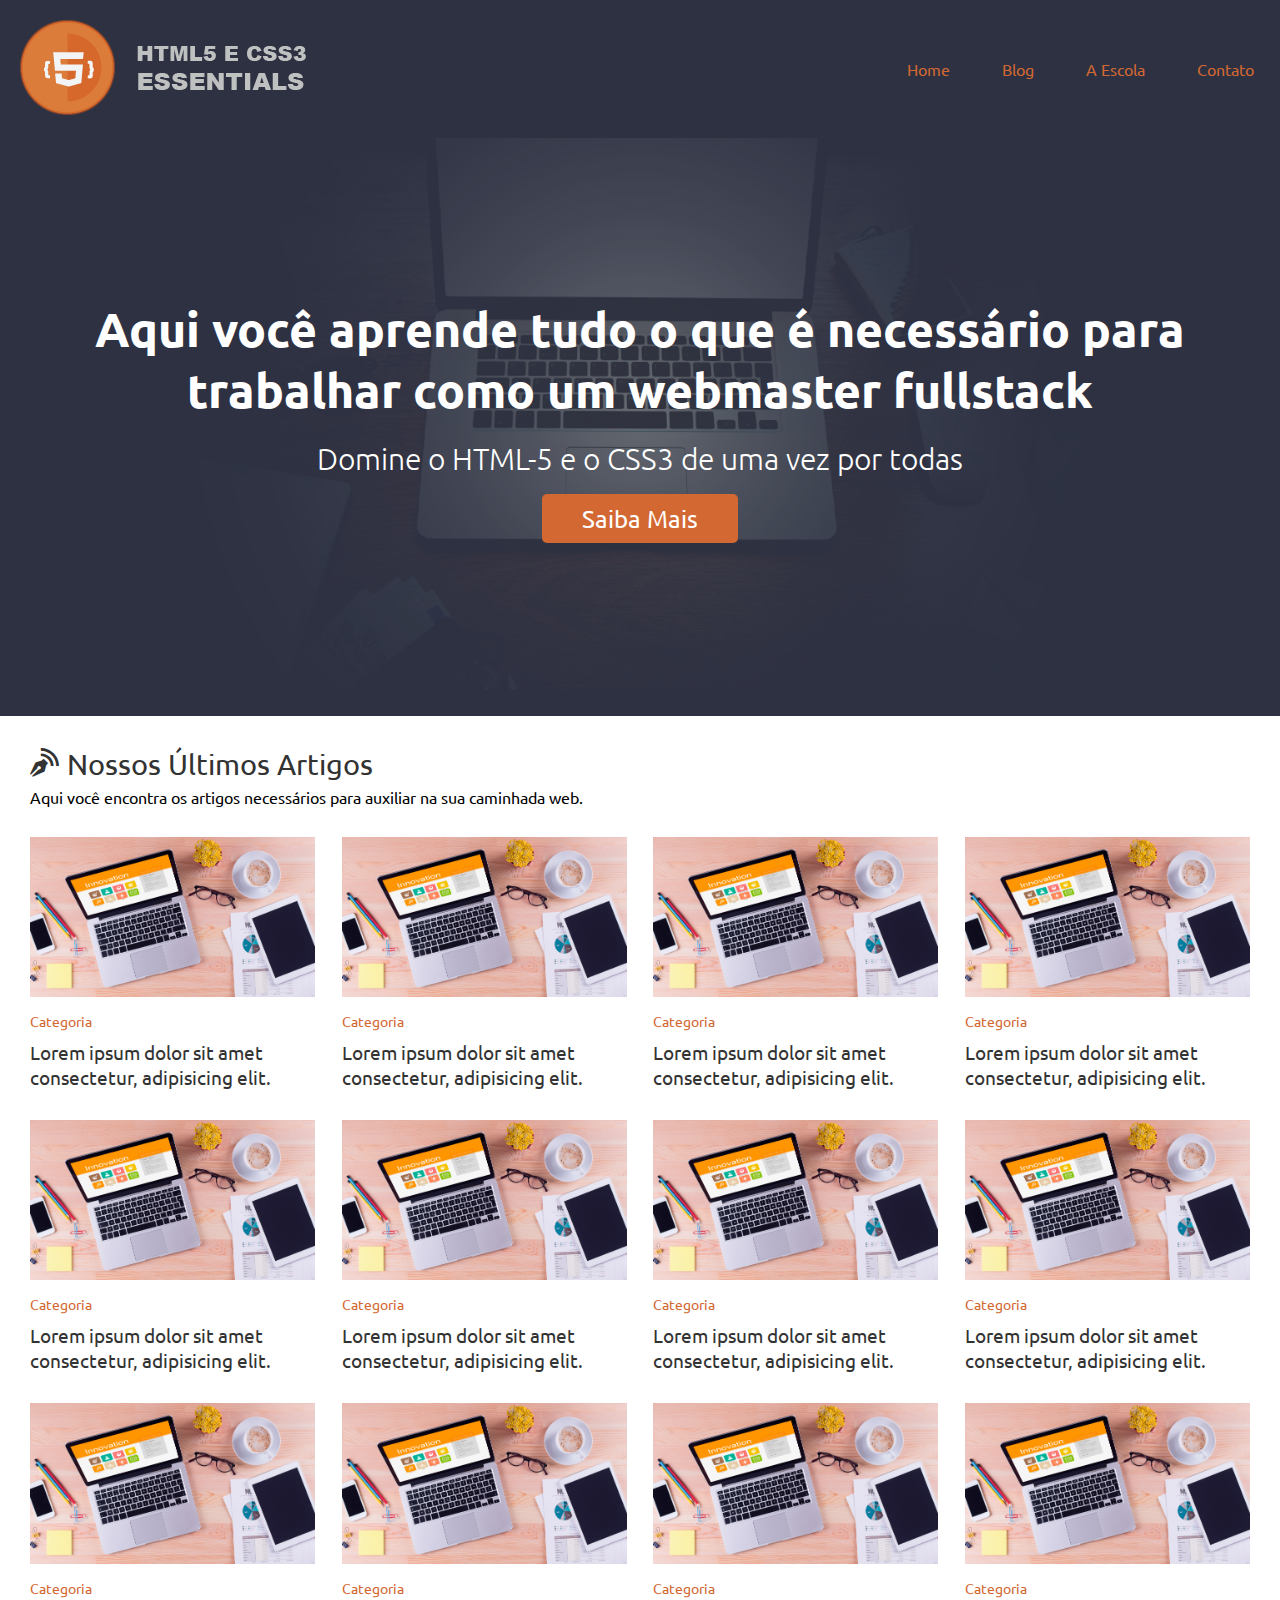
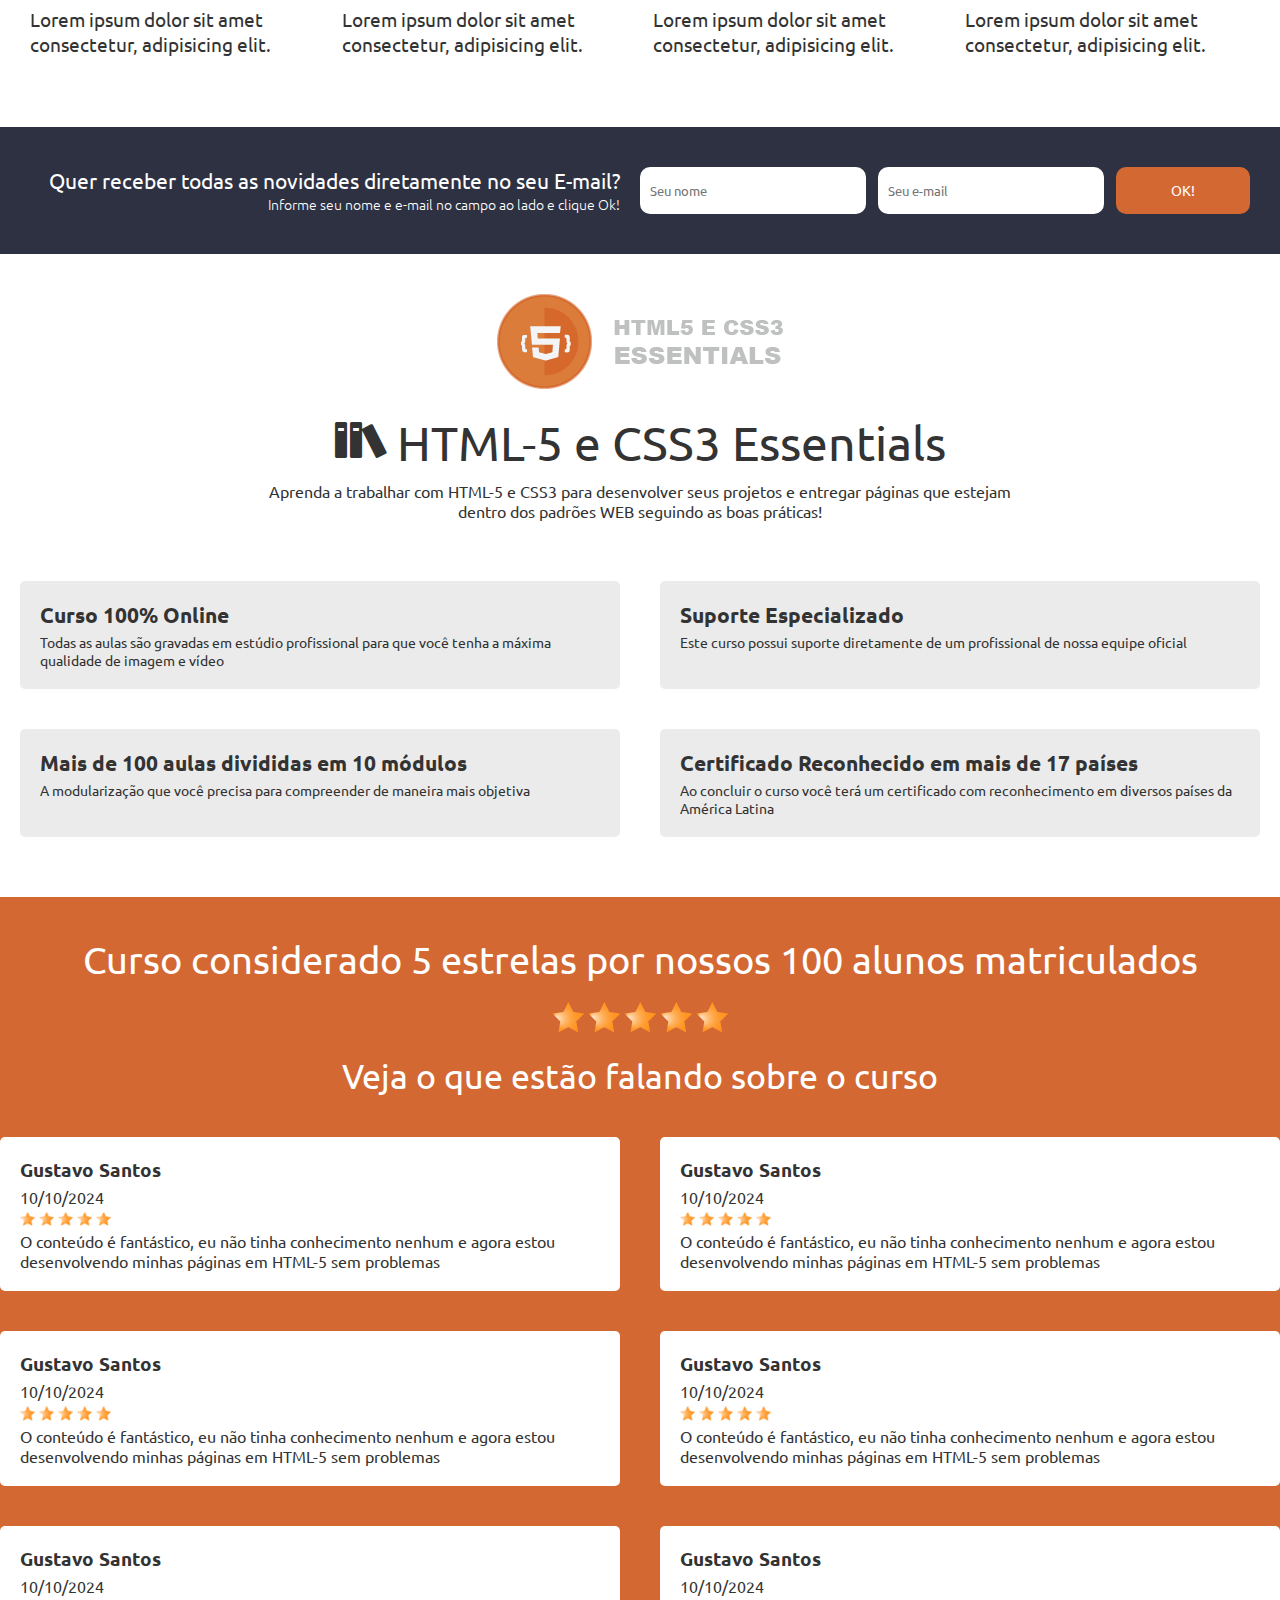
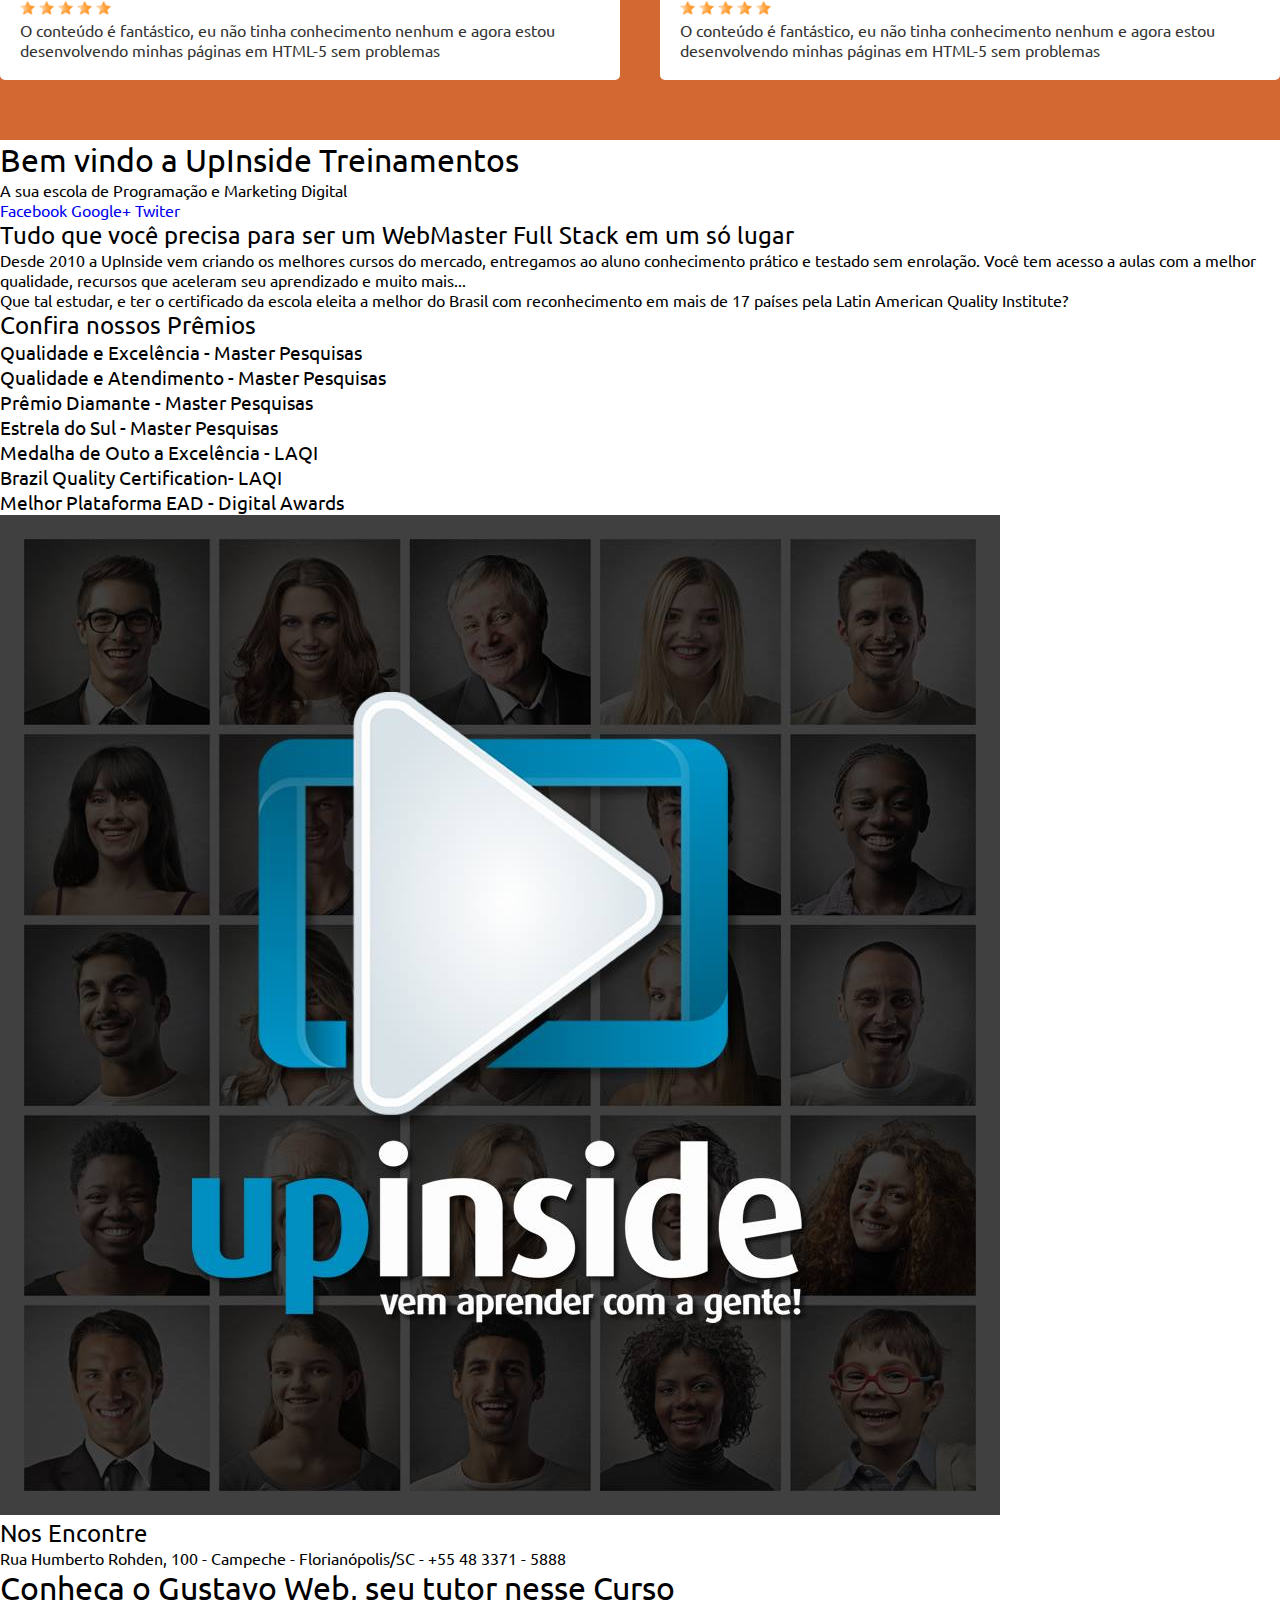
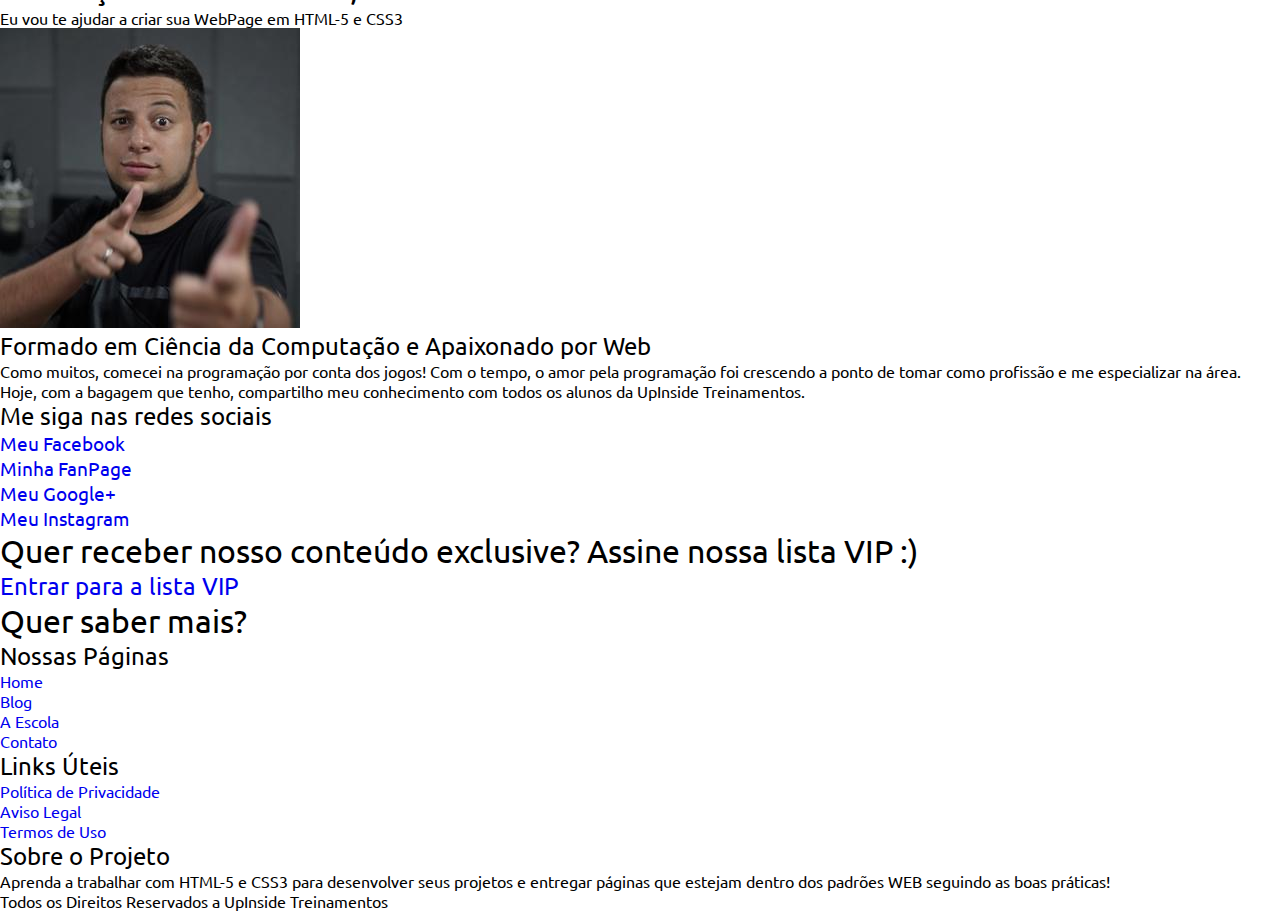
==== commit 7ebd28d1: "Css3 Reviews" ====
--- a/index.html
+++ b/index.html
@@ -194,31 +194,12 @@
                 </article>
             </div>
 
-            <article>
-                <header>
-                    <h2>Curso considerado 5 estrelas por nossos 100 alunos matriculados</h2>
-                </header>
-                <img src="/img/star.png" alt="review do curso HTML-5 e CSS3 essentials"
-                    title="review do curso HTML-5 e CSS3 essentials">
-                <img src="/img/star.png" alt="review do curso HTML-5 e CSS3 essentials"
-                    title="review do curso HTML-5 e CSS3 essentials">
-                <img src="/img/star.png" alt="review do curso HTML-5 e CSS3 essentials"
-                    title="review do curso HTML-5 e CSS3 essentials">
-                <img src="/img/star.png" alt="review do curso HTML-5 e CSS3 essentials"
-                    title="review do curso HTML-5 e CSS3 essentials">
-                <img src="/img/star.png" alt="review do curso HTML-5 e CSS3 essentials"
-                    title="review do curso HTML-5 e CSS3 essentials">
-            </article>
-
-            <section>
-                <header>
-                    <h2>Veja o que estão falando sobre o curso</h2>
-                </header>
-
-                <article>
-                    <header>
-                        <h3>Gustavo Santos</h3>
-                        <p>10/10/2024</p>
+            <div class="main_course_fullwidth">
+                <div class="main_course_rating_content">
+                    <article class="main_course_rating_content_title">
+                        <header>
+                            <h2>Curso considerado 5 estrelas por nossos 100 alunos matriculados</h2>
+                        </header>
                         <img src="/img/star.png" alt="review do curso HTML-5 e CSS3 essentials"
                             title="review do curso HTML-5 e CSS3 essentials">
                         <img src="/img/star.png" alt="review do curso HTML-5 e CSS3 essentials"
@@ -229,106 +210,135 @@
                             title="review do curso HTML-5 e CSS3 essentials">
                         <img src="/img/star.png" alt="review do curso HTML-5 e CSS3 essentials"
                             title="review do curso HTML-5 e CSS3 essentials">
-                    </header>
-                    <p>O conteúdo é fantástico, eu não tinha conhecimento nenhum e agora estou desenvolvendo minhas
-                        páginas em HTML-5 sem problemas</p>
-                </article>
-
-                <article>
-                    <header>
-                        <h3>Gustavo Santos</h3>
-                        <p>10/10/2024</p>
-                        <img src="/img/star.png" alt="review do curso HTML-5 e CSS3 essentials"
-                            title="review do curso HTML-5 e CSS3 essentials">
-                        <img src="/img/star.png" alt="review do curso HTML-5 e CSS3 essentials"
-                            title="review do curso HTML-5 e CSS3 essentials">
-                        <img src="/img/star.png" alt="review do curso HTML-5 e CSS3 essentials"
-                            title="review do curso HTML-5 e CSS3 essentials">
-                        <img src="/img/star.png" alt="review do curso HTML-5 e CSS3 essentials"
-                            title="review do curso HTML-5 e CSS3 essentials">
-                        <img src="/img/star.png" alt="review do curso HTML-5 e CSS3 essentials"
-                            title="review do curso HTML-5 e CSS3 essentials">
-                    </header>
-                    <p>O conteúdo é fantástico, eu não tinha conhecimento nenhum e agora estou desenvolvendo minhas
-                        páginas em HTML-5 sem problemas</p>
-                </article>
-
-                <article>
-                    <header>
-                        <h3>Gustavo Santos</h3>
-                        <p>10/10/2024</p>
-                        <img src="/img/star.png" alt="review do curso HTML-5 e CSS3 essentials"
-                            title="review do curso HTML-5 e CSS3 essentials">
-                        <img src="/img/star.png" alt="review do curso HTML-5 e CSS3 essentials"
-                            title="review do curso HTML-5 e CSS3 essentials">
-                        <img src="/img/star.png" alt="review do curso HTML-5 e CSS3 essentials"
-                            title="review do curso HTML-5 e CSS3 essentials">
-                        <img src="/img/star.png" alt="review do curso HTML-5 e CSS3 essentials"
-                            title="review do curso HTML-5 e CSS3 essentials">
-                        <img src="/img/star.png" alt="review do curso HTML-5 e CSS3 essentials"
-                            title="review do curso HTML-5 e CSS3 essentials">
-                    </header>
-                    <p>O conteúdo é fantástico, eu não tinha conhecimento nenhum e agora estou desenvolvendo minhas
-                        páginas em HTML-5 sem problemas</p>
-                </article>
-
-                <article>
-                    <header>
-                        <h3>Gustavo Santos</h3>
-                        <p>10/10/2024</p>
-                        <img src="/img/star.png" alt="review do curso HTML-5 e CSS3 essentials"
-                            title="review do curso HTML-5 e CSS3 essentials">
-                        <img src="/img/star.png" alt="review do curso HTML-5 e CSS3 essentials"
-                            title="review do curso HTML-5 e CSS3 essentials">
-                        <img src="/img/star.png" alt="review do curso HTML-5 e CSS3 essentials"
-                            title="review do curso HTML-5 e CSS3 essentials">
-                        <img src="/img/star.png" alt="review do curso HTML-5 e CSS3 essentials"
-                            title="review do curso HTML-5 e CSS3 essentials">
-                        <img src="/img/star.png" alt="review do curso HTML-5 e CSS3 essentials"
-                            title="review do curso HTML-5 e CSS3 essentials">
-                    </header>
-                    <p>O conteúdo é fantástico, eu não tinha conhecimento nenhum e agora estou desenvolvendo minhas
-                        páginas em HTML-5 sem problemas</p>
-                </article>
-
-                <article>
-                    <header>
-                        <h3>Gustavo Santos</h3>
-                        <p>10/10/2024</p>
-                        <img src="/img/star.png" alt="review do curso HTML-5 e CSS3 essentials"
-                            title="review do curso HTML-5 e CSS3 essentials">
-                        <img src="/img/star.png" alt="review do curso HTML-5 e CSS3 essentials"
-                            title="review do curso HTML-5 e CSS3 essentials">
-                        <img src="/img/star.png" alt="review do curso HTML-5 e CSS3 essentials"
-                            title="review do curso HTML-5 e CSS3 essentials">
-                        <img src="/img/star.png" alt="review do curso HTML-5 e CSS3 essentials"
-                            title="review do curso HTML-5 e CSS3 essentials">
-                        <img src="/img/star.png" alt="review do curso HTML-5 e CSS3 essentials"
-                            title="review do curso HTML-5 e CSS3 essentials">
-                    </header>
-                    <p>O conteúdo é fantástico, eu não tinha conhecimento nenhum e agora estou desenvolvendo minhas
-                        páginas em HTML-5 sem problemas</p>
-                </article>
-
-                <article>
-                    <header>
-                        <h3>Gustavo Santos</h3>
-                        <p>10/10/2024</p>
-                        <img src="/img/star.png" alt="review do curso HTML-5 e CSS3 essentials"
-                            title="review do curso HTML-5 e CSS3 essentials">
-                        <img src="/img/star.png" alt="review do curso HTML-5 e CSS3 essentials"
-                            title="review do curso HTML-5 e CSS3 essentials">
-                        <img src="/img/star.png" alt="review do curso HTML-5 e CSS3 essentials"
-                            title="review do curso HTML-5 e CSS3 essentials">
-                        <img src="/img/star.png" alt="review do curso HTML-5 e CSS3 essentials"
-                            title="review do curso HTML-5 e CSS3 essentials">
-                        <img src="/img/star.png" alt="review do curso HTML-5 e CSS3 essentials"
-                            title="review do curso HTML-5 e CSS3 essentials">
-                    </header>
-                    <p>O conteúdo é fantástico, eu não tinha conhecimento nenhum e agora estou desenvolvendo minhas
-                        páginas em HTML-5 sem problemas</p>
-                </article>
-            </section>
+                    </article>
+
+                    <section class="main_course_rating_content_comment">
+                        <header>
+                            <h2>Veja o que estão falando sobre o curso</h2>
+                        </header>
+
+                        <article>
+                            <header>
+                                <h3>Gustavo Santos</h3>
+                                <p>10/10/2024</p>
+                                <img src="/img/star.png" alt="review do curso HTML-5 e CSS3 essentials"
+                                    title="review do curso HTML-5 e CSS3 essentials">
+                                <img src="/img/star.png" alt="review do curso HTML-5 e CSS3 essentials"
+                                    title="review do curso HTML-5 e CSS3 essentials">
+                                <img src="/img/star.png" alt="review do curso HTML-5 e CSS3 essentials"
+                                    title="review do curso HTML-5 e CSS3 essentials">
+                                <img src="/img/star.png" alt="review do curso HTML-5 e CSS3 essentials"
+                                    title="review do curso HTML-5 e CSS3 essentials">
+                                <img src="/img/star.png" alt="review do curso HTML-5 e CSS3 essentials"
+                                    title="review do curso HTML-5 e CSS3 essentials">
+                            </header>
+                            <p>O conteúdo é fantástico, eu não tinha conhecimento nenhum e agora estou desenvolvendo
+                                minhas
+                                páginas em HTML-5 sem problemas</p>
+                        </article>
+
+                        <article>
+                            <header>
+                                <h3>Gustavo Santos</h3>
+                                <p>10/10/2024</p>
+                                <img src="/img/star.png" alt="review do curso HTML-5 e CSS3 essentials"
+                                    title="review do curso HTML-5 e CSS3 essentials">
+                                <img src="/img/star.png" alt="review do curso HTML-5 e CSS3 essentials"
+                                    title="review do curso HTML-5 e CSS3 essentials">
+                                <img src="/img/star.png" alt="review do curso HTML-5 e CSS3 essentials"
+                                    title="review do curso HTML-5 e CSS3 essentials">
+                                <img src="/img/star.png" alt="review do curso HTML-5 e CSS3 essentials"
+                                    title="review do curso HTML-5 e CSS3 essentials">
+                                <img src="/img/star.png" alt="review do curso HTML-5 e CSS3 essentials"
+                                    title="review do curso HTML-5 e CSS3 essentials">
+                            </header>
+                            <p>O conteúdo é fantástico, eu não tinha conhecimento nenhum e agora estou desenvolvendo
+                                minhas
+                                páginas em HTML-5 sem problemas</p>
+                        </article>
+
+                        <article>
+                            <header>
+                                <h3>Gustavo Santos</h3>
+                                <p>10/10/2024</p>
+                                <img src="/img/star.png" alt="review do curso HTML-5 e CSS3 essentials"
+                                    title="review do curso HTML-5 e CSS3 essentials">
+                                <img src="/img/star.png" alt="review do curso HTML-5 e CSS3 essentials"
+                                    title="review do curso HTML-5 e CSS3 essentials">
+                                <img src="/img/star.png" alt="review do curso HTML-5 e CSS3 essentials"
+                                    title="review do curso HTML-5 e CSS3 essentials">
+                                <img src="/img/star.png" alt="review do curso HTML-5 e CSS3 essentials"
+                                    title="review do curso HTML-5 e CSS3 essentials">
+                                <img src="/img/star.png" alt="review do curso HTML-5 e CSS3 essentials"
+                                    title="review do curso HTML-5 e CSS3 essentials">
+                            </header>
+                            <p>O conteúdo é fantástico, eu não tinha conhecimento nenhum e agora estou desenvolvendo
+                                minhas
+                                páginas em HTML-5 sem problemas</p>
+                        </article>
+
+                        <article>
+                            <header>
+                                <h3>Gustavo Santos</h3>
+                                <p>10/10/2024</p>
+                                <img src="/img/star.png" alt="review do curso HTML-5 e CSS3 essentials"
+                                    title="review do curso HTML-5 e CSS3 essentials">
+                                <img src="/img/star.png" alt="review do curso HTML-5 e CSS3 essentials"
+                                    title="review do curso HTML-5 e CSS3 essentials">
+                                <img src="/img/star.png" alt="review do curso HTML-5 e CSS3 essentials"
+                                    title="review do curso HTML-5 e CSS3 essentials">
+                                <img src="/img/star.png" alt="review do curso HTML-5 e CSS3 essentials"
+                                    title="review do curso HTML-5 e CSS3 essentials">
+                                <img src="/img/star.png" alt="review do curso HTML-5 e CSS3 essentials"
+                                    title="review do curso HTML-5 e CSS3 essentials">
+                            </header>
+                            <p>O conteúdo é fantástico, eu não tinha conhecimento nenhum e agora estou desenvolvendo
+                                minhas
+                                páginas em HTML-5 sem problemas</p>
+                        </article>
+
+                        <article>
+                            <header>
+                                <h3>Gustavo Santos</h3>
+                                <p>10/10/2024</p>
+                                <img src="/img/star.png" alt="review do curso HTML-5 e CSS3 essentials"
+                                    title="review do curso HTML-5 e CSS3 essentials">
+                                <img src="/img/star.png" alt="review do curso HTML-5 e CSS3 essentials"
+                                    title="review do curso HTML-5 e CSS3 essentials">
+                                <img src="/img/star.png" alt="review do curso HTML-5 e CSS3 essentials"
+                                    title="review do curso HTML-5 e CSS3 essentials">
+                                <img src="/img/star.png" alt="review do curso HTML-5 e CSS3 essentials"
+                                    title="review do curso HTML-5 e CSS3 essentials">
+                                <img src="/img/star.png" alt="review do curso HTML-5 e CSS3 essentials"
+                                    title="review do curso HTML-5 e CSS3 essentials">
+                            </header>
+                            <p>O conteúdo é fantástico, eu não tinha conhecimento nenhum e agora estou desenvolvendo
+                                minhas
+                                páginas em HTML-5 sem problemas</p>
+                        </article>
+
+                        <article>
+                            <header>
+                                <h3>Gustavo Santos</h3>
+                                <p>10/10/2024</p>
+                                <img src="/img/star.png" alt="review do curso HTML-5 e CSS3 essentials"
+                                    title="review do curso HTML-5 e CSS3 essentials">
+                                <img src="/img/star.png" alt="review do curso HTML-5 e CSS3 essentials"
+                                    title="review do curso HTML-5 e CSS3 essentials">
+                                <img src="/img/star.png" alt="review do curso HTML-5 e CSS3 essentials"
+                                    title="review do curso HTML-5 e CSS3 essentials">
+                                <img src="/img/star.png" alt="review do curso HTML-5 e CSS3 essentials"
+                                    title="review do curso HTML-5 e CSS3 essentials">
+                                <img src="/img/star.png" alt="review do curso HTML-5 e CSS3 essentials"
+                                    title="review do curso HTML-5 e CSS3 essentials">
+                            </header>
+                            <p>O conteúdo é fantástico, eu não tinha conhecimento nenhum e agora estou desenvolvendo
+                                minhas
+                                páginas em HTML-5 sem problemas</p>
+                        </article>
+                    </section>
+                </div>
+            </div>
         </section>
 
         <section>
--- a/_cdn/style.css
+++ b/_cdn/style.css
@@ -251,3 +251,64 @@
     font-size: 0.9em;
     color: #333;
 }
+
+.main_course_fullwidth {
+    width: 100%;
+    background-color: #d36833;
+    padding: 40px 0;
+}
+
+.main_course_rating_content {
+    max-width: 1300px;
+    margin: 0 auto;
+}
+
+.main_course_rating_content_title {
+    color: #fff;
+    text-align: center;
+}
+
+.main_course_rating_content_title h2 {
+    font-size: 2.4em;
+    margin-bottom: 20px;
+}
+
+.main_course_rating_content_comment {
+    display: flex;
+    flex-wrap: wrap;
+    justify-content: space-between;
+}
+
+.main_course_rating_content_comment > header {
+    font-weight: 700;
+    flex-basis: 100%;
+    color: #fff;
+    text-align: center;
+    margin-top: 20px;
+    font-size: 1.4em;
+    margin-bottom: 20px;
+}
+
+.main_course_rating_content_comment > article {
+    flex-basis: calc(50% - 20px);
+    margin: 20px 0;
+    background-color: #fff;
+    border-radius: 5px;
+    -moz-border-radius: 5px;
+    -webkit-border-radius: 5px;
+    padding: 20px;
+    color: #333;
+}
+
+.main_course_rating_content_comment > article h3{
+    font-weight: 700;
+    font-size: 1.2em;
+    margin-bottom: 4px;
+}
+
+.main_course_rating_content_comment > article img{
+    width: 15px;
+    margin-top: 5px;
+    margin-bottom: 2px;
+}
+
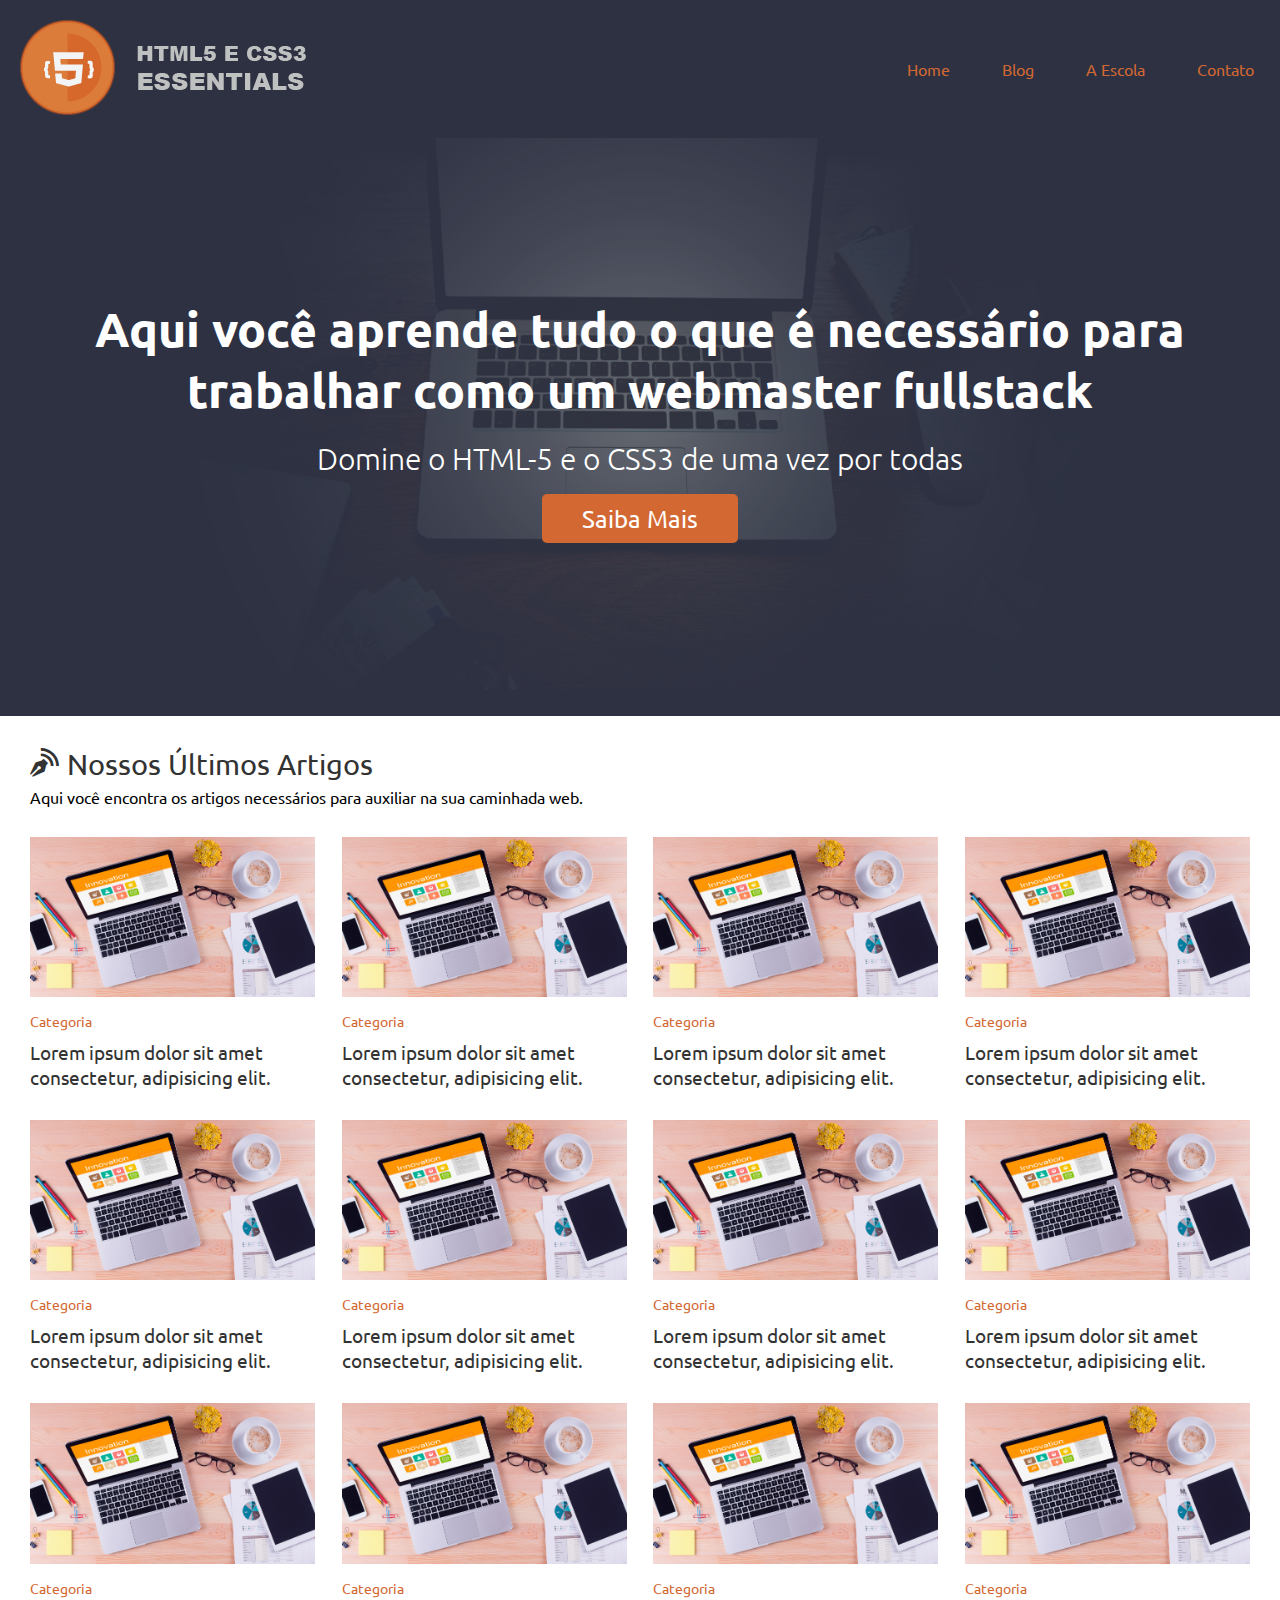
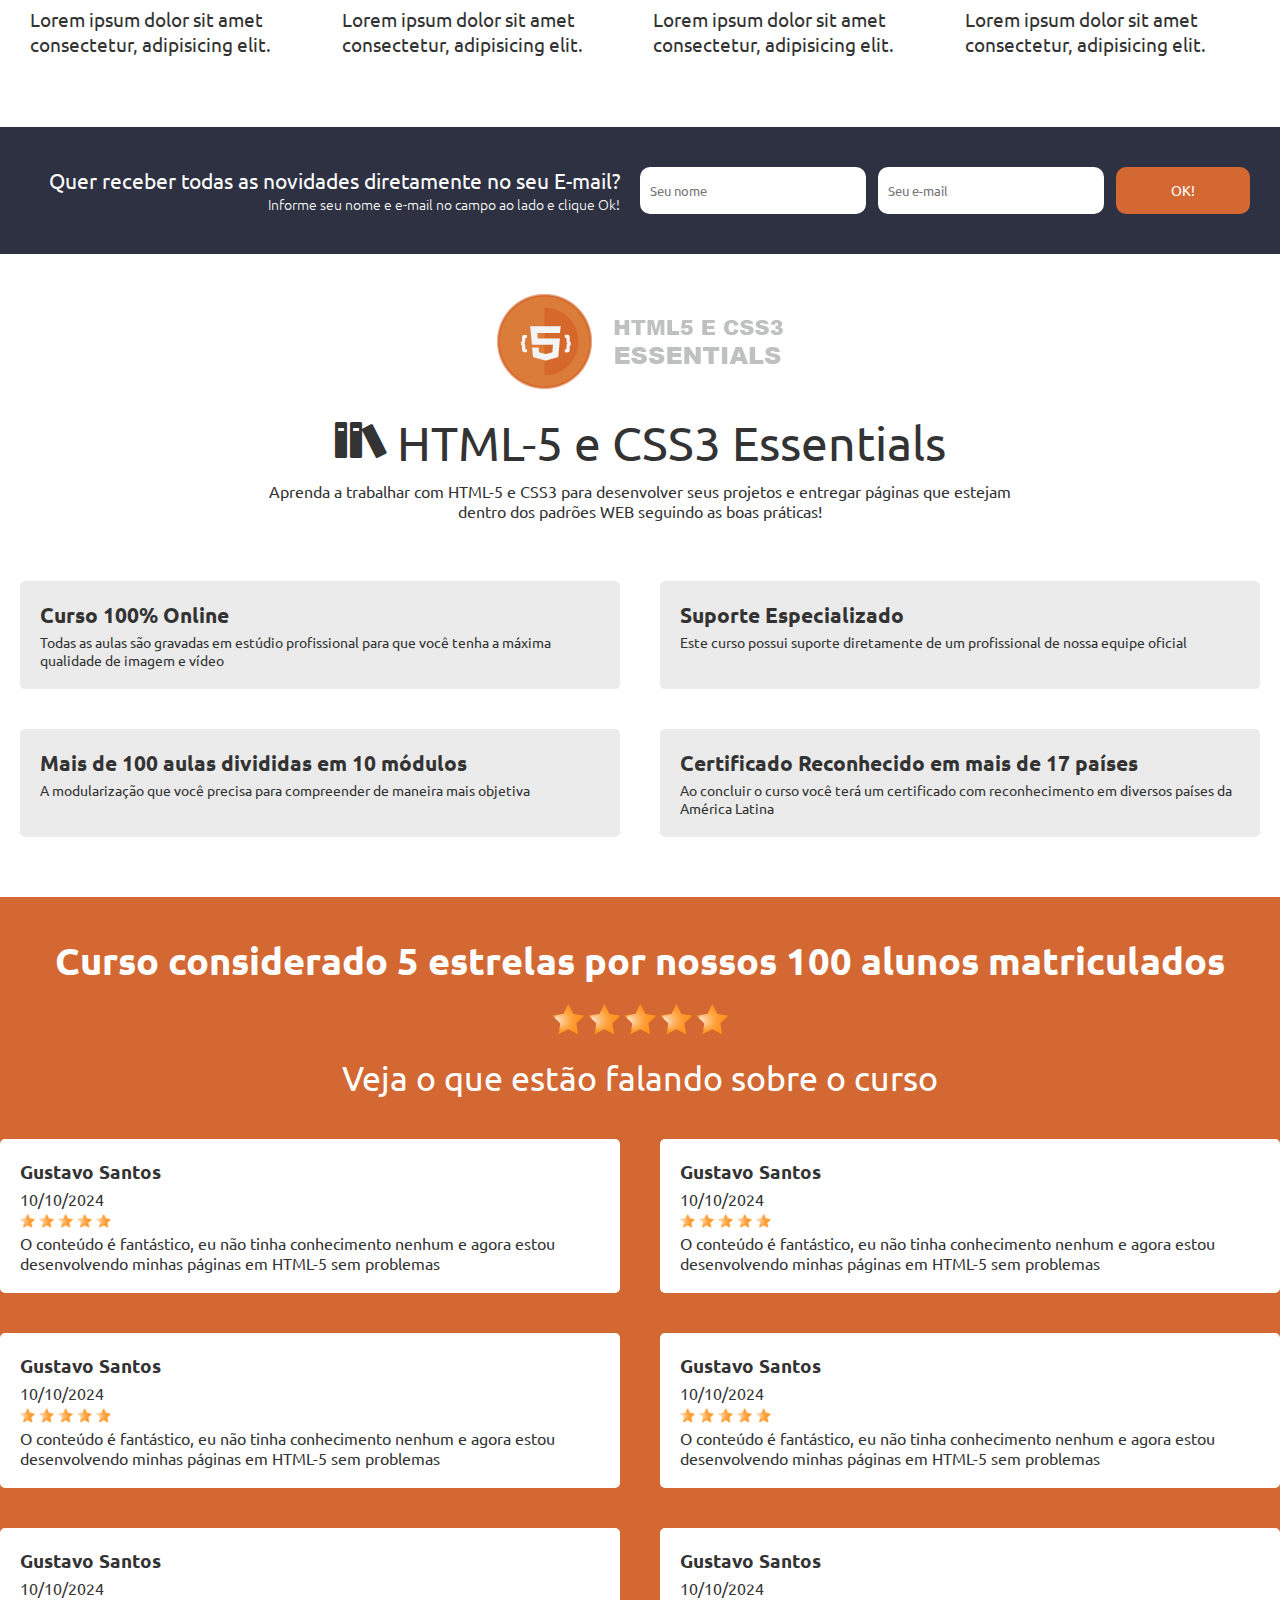
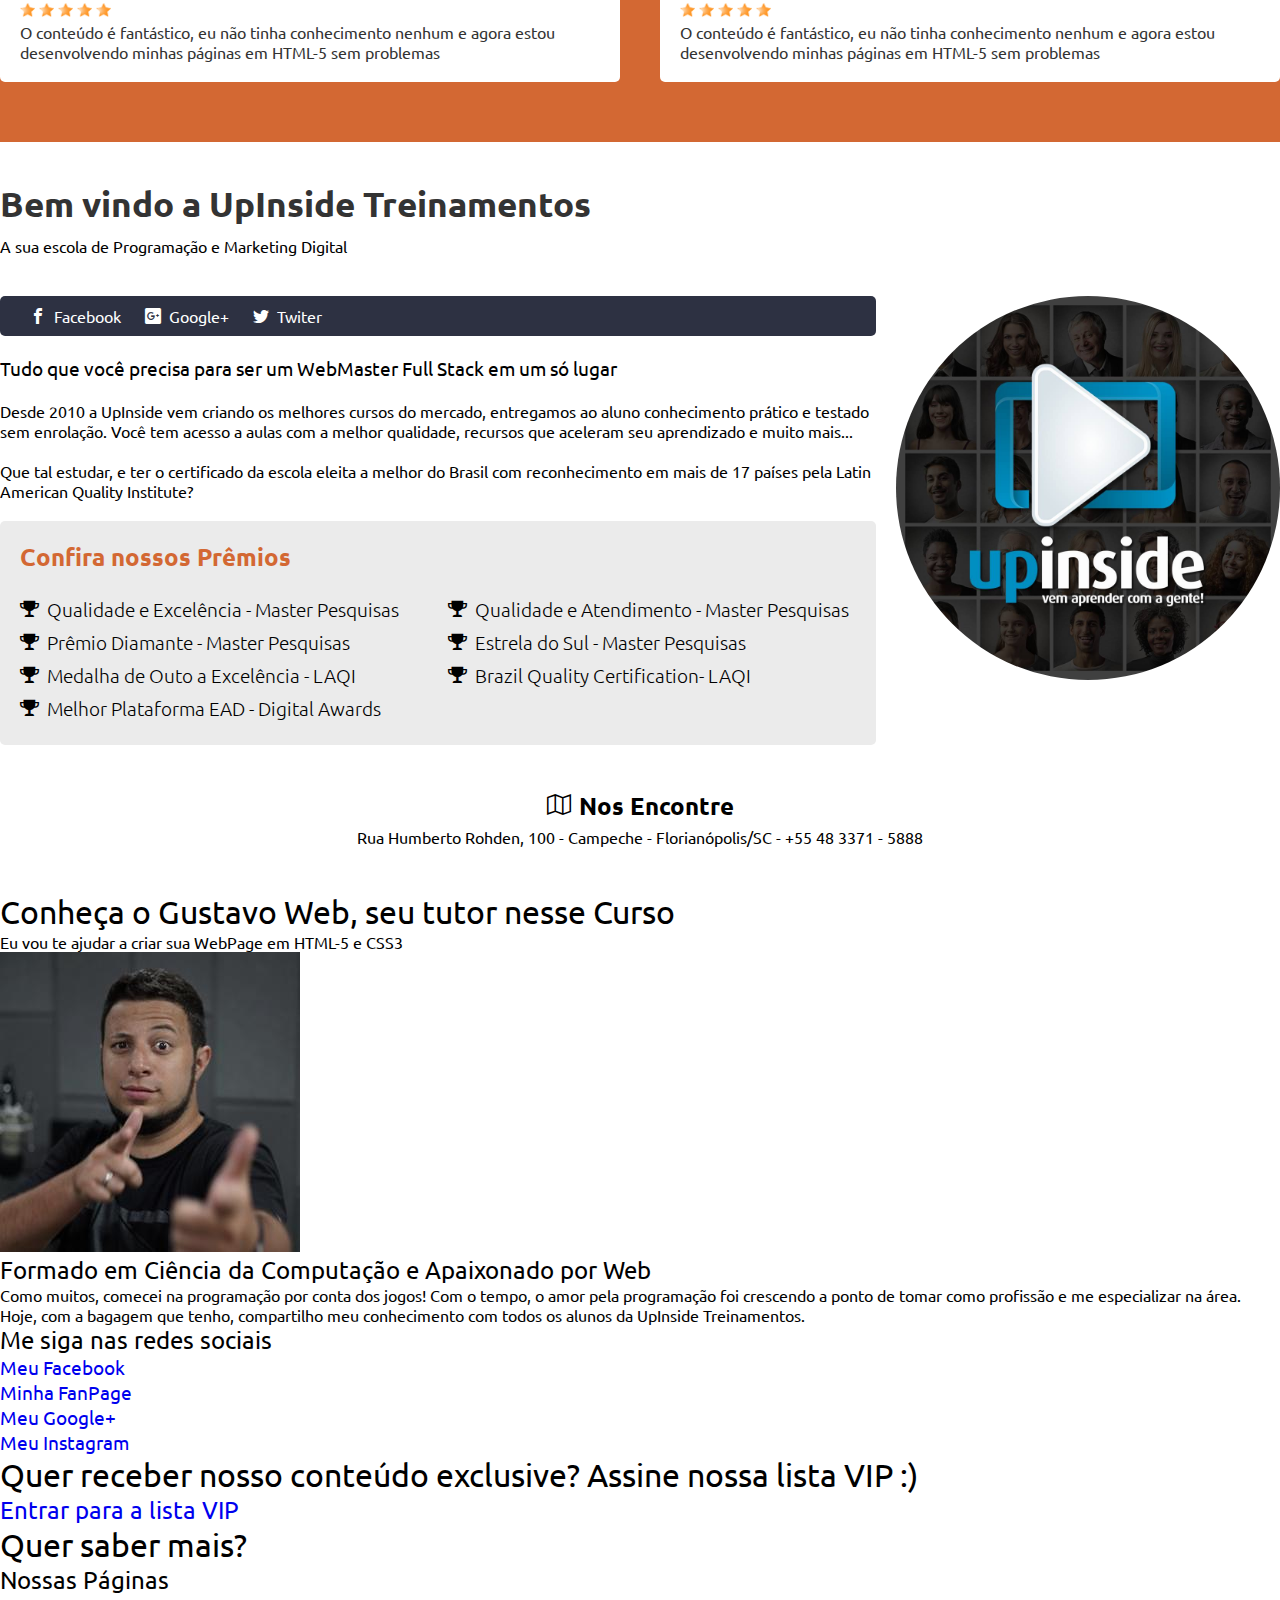
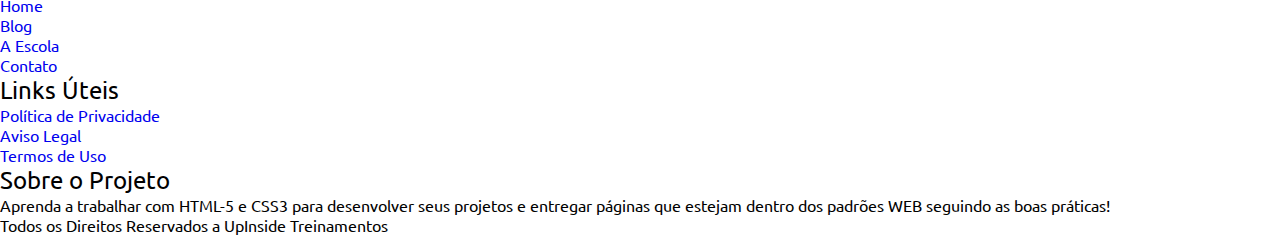
==== commit ca9b2624: "Css3 school design" ====
--- a/index.html
+++ b/index.html
@@ -341,84 +341,94 @@
             </div>
         </section>
 
-        <section>
-            <header>
-                <h1>Bem vindo a UpInside Treinamentos</h1>
-                <p>A sua escola de Programação e Marketing Digital</p>
-            </header>
-
-            <article>
-                <header>
-                    <p><a href="#">Facebook</a> <a href="#">Google+</a> <a href="#">Twiter</a></p>
-                    <h2>Tudo que você precisa para ser um WebMaster Full Stack em um só lugar</h2>
+        <div class="main_school">
+            <section class="main_school_content">
+                <header class="main_school_header">
+                    <h1>Bem vindo a UpInside Treinamentos</h1>
+                    <p>A sua escola de Programação e Marketing Digital</p>
                 </header>
-                <p>Desde 2010 a UpInside vem criando os melhores cursos do mercado, entregamos ao aluno conhecimento
-                    prático e testado sem enrolação. Você tem acesso a aulas com a melhor qualidade, recursos que
-                    aceleram seu aprendizado e muito mais...</p>
-
-                <p>Que tal estudar, e ter o certificado da escola eleita a melhor do Brasil com reconhecimento em mais
-                    de 17 países pela Latin American Quality Institute?</p>
-            </article>
-
-            <section>
-                <header>
-                    <h2>Confira nossos Prêmios</h2>
-                </header>
-
-                <article>
-                    <header>
-                        <h3>Qualidade e Excelência - Master Pesquisas</h3>
-                    </header>
-                </article>
-
-                <article>
-                    <header>
-                        <h3>Qualidade e Atendimento - Master Pesquisas</h3>
-                    </header>
-                </article>
-
-                <article>
-                    <header>
-                        <h3>Prêmio Diamante - Master Pesquisas</h3>
-                    </header>
-                </article>
-
-                <article>
-                    <header>
-                        <h3>Estrela do Sul - Master Pesquisas</h3>
-                    </header>
-                </article>
-
-                <article>
-                    <header>
-                        <h3>Medalha de Outo a Excelência - LAQI</h3>
-                    </header>
-                </article>
-
-                <article>
-                    <header>
-                        <h3>Brazil Quality Certification- LAQI</h3>
-                    </header>
-                </article>
-
-                <article>
-                    <header>
-                        <h3>Melhor Plataforma EAD - Digital Awards</h3>
-                    </header>
-                </article>
-
+
+                <div class="main_school_content_left">
+                <article class="main_school_content_left_content">
+                    <header>
+                        <p>
+                            <span class="icon-facebook"><a href="#">Facebook</a></span>
+                            <span class="icon-google-plus2"><a href="#">Google+</a></span> 
+                            <span class="icon-twitter"><a href="#">Twiter</a></span>
+                        </p>
+                        <h2>Tudo que você precisa para ser um WebMaster Full Stack em um só lugar</h2>
+                    </header>
+                    <p>Desde 2010 a UpInside vem criando os melhores cursos do mercado, entregamos ao aluno conhecimento
+                        prático e testado sem enrolação. Você tem acesso a aulas com a melhor qualidade, recursos que
+                        aceleram seu aprendizado e muito mais...</p>
+
+                    <p>Que tal estudar, e ter o certificado da escola eleita a melhor do Brasil com reconhecimento em
+                        mais
+                        de 17 países pela Latin American Quality Institute?</p>
+                </article>
+
+                <section class="main_school_content_left_list">
+                    <header>
+                        <h2>Confira nossos Prêmios</h2>
+                    </header>
+
+                    <article>
+                        <header>
+                            <h3 class="icon-trophy">Qualidade e Excelência - Master Pesquisas</h3>
+                        </header>
+                    </article>
+
+                    <article>
+                        <header>
+                            <h3 class="icon-trophy">Qualidade e Atendimento - Master Pesquisas</h3>
+                        </header>
+                    </article>
+
+                    <article>
+                        <header>
+                            <h3 class="icon-trophy">Prêmio Diamante - Master Pesquisas</h3>
+                        </header>
+                    </article>
+
+                    <article>
+                        <header>
+                            <h3 class="icon-trophy">Estrela do Sul - Master Pesquisas</h3>
+                        </header>
+                    </article>
+
+                    <article>
+                        <header>
+                            <h3 class="icon-trophy">Medalha de Outo a Excelência - LAQI</h3>
+                        </header>
+                    </article>
+
+                    <article>
+                        <header>
+                            <h3 class="icon-trophy">Brazil Quality Certification- LAQI</h3>
+                        </header>
+                    </article>
+
+                    <article>
+                        <header>
+                            <h3 class="icon-trophy">Melhor Plataforma EAD - Digital Awards</h3>
+                        </header>
+                    </article>
+
+                </section>
+            </div>
+                
+            <div class="main_school_content_right">
+                <img src="/img/upinside.jpg" alt="logo Upinside Treinamentos" title="logo Upinside Treinamentos">
+            </div>
+
+                <article class="main_school_address">
+                    <header>
+                        <h2 class="icon-map2">Nos Encontre</h2>
+                    </header>
+                    <p>Rua Humberto Rohden, 100 - Campeche - Florianópolis/SC - +55 48 3371 - 5888 </p>
+                </article>
             </section>
-
-            <img src="/img/upinside.jpg" alt="logo Upinside Treinamentos" title="logo Upinside Treinamentos">
-
-            <article>
-                <header>
-                    <h2>Nos Encontre</h2>
-                </header>
-                <p>Rua Humberto Rohden, 100 - Campeche - Florianópolis/SC - +55 48 3371 - 5888 </p>
-            </article>
-
-        </section>
+        </div>
 
         <section>
             <header>
--- a/_cdn/style.css
+++ b/_cdn/style.css
@@ -269,6 +269,7 @@
 }
 
 .main_course_rating_content_title h2 {
+    font-weight: 700;
     font-size: 2.4em;
     margin-bottom: 20px;
 }
@@ -312,3 +313,115 @@
     margin-bottom: 2px;
 }
 
+.main_school {
+    width: 100%;   
+}
+
+.main_school_content {
+    max-width: 1300px;
+    margin: 0 auto;
+    display: flex;
+    flex-wrap: wrap;
+    justify-content: space-between;
+}
+
+.main_school_header {
+    flex-basis: 100%;
+    padding: 40px 0;
+}
+
+.main_school_header h1{
+    font-weight: 700;
+    font-size: 2.2em;
+    margin-bottom: 10px;
+    color: #333;
+}
+
+.main_school_content_left {
+    flex-basis: calc(70% - 20px);
+}
+
+.main_school_content_left_content > header > p{
+    padding: 10px 10px;
+    background-color: #2d3142;
+    border-radius: 5px;
+    -moz-border-radius: 5px;
+    -webkit-border-radius: 5px;
+    color: #fff;
+    margin-bottom: 20px;
+
+}
+
+.main_school_content_left_content > header > p span {
+    margin-left: 20px;
+}
+
+.main_school_content_left_content > header > p a {
+    color: #fff;
+}
+
+.main_school_content_left_content > header > p a:hover {
+    text-decoration: underline;
+}
+
+.main_school_content_left_content > header > h2 {
+    font-size: 1.2em;
+    margin-bottom: 20px;
+}
+
+.main_school_content_left_content p {
+    margin-bottom: 20px;
+}
+
+.main_school_content_left_list {
+    width: 100%;
+    background-color: #ebebeb;
+    border-radius: 5px;
+    -moz-border-radius: 5px;
+    -webkit-border-radius: 5px;
+    padding: 20px;
+    display: flex;
+    flex-wrap: wrap;
+    justify-content: space-between;
+}
+
+.main_school_content_left_list > header {
+   flex-basis: 100%;
+   color: #d36833;
+   margin-bottom: 20px;
+}
+
+.main_school_content_left_list > header h2 {
+    font-weight: bold;  
+}
+
+.main_school_content_left_list > article {
+    flex-basis: calc(50% - 10px);
+}
+
+.main_school_content_left_list > article h3 {
+    font-weight: 300; 
+    margin: 4px 0;
+}
+
+.main_school_content_right {
+    flex-basis: 30%;
+}
+.main_school_content_right img{
+    width: 100%;
+    border-radius: 50%;
+    -moz-border-radius: 50%;
+    -webkit-border-radius: 50%;
+}
+
+.main_school_address {
+    flex-basis: 100%;
+    padding: 45px 0;
+    text-align: center;
+}
+
+.main_school_address h2 {
+    font-weight: 700;
+    font-size: 1.5em;
+    margin-bottom: 5px;
+}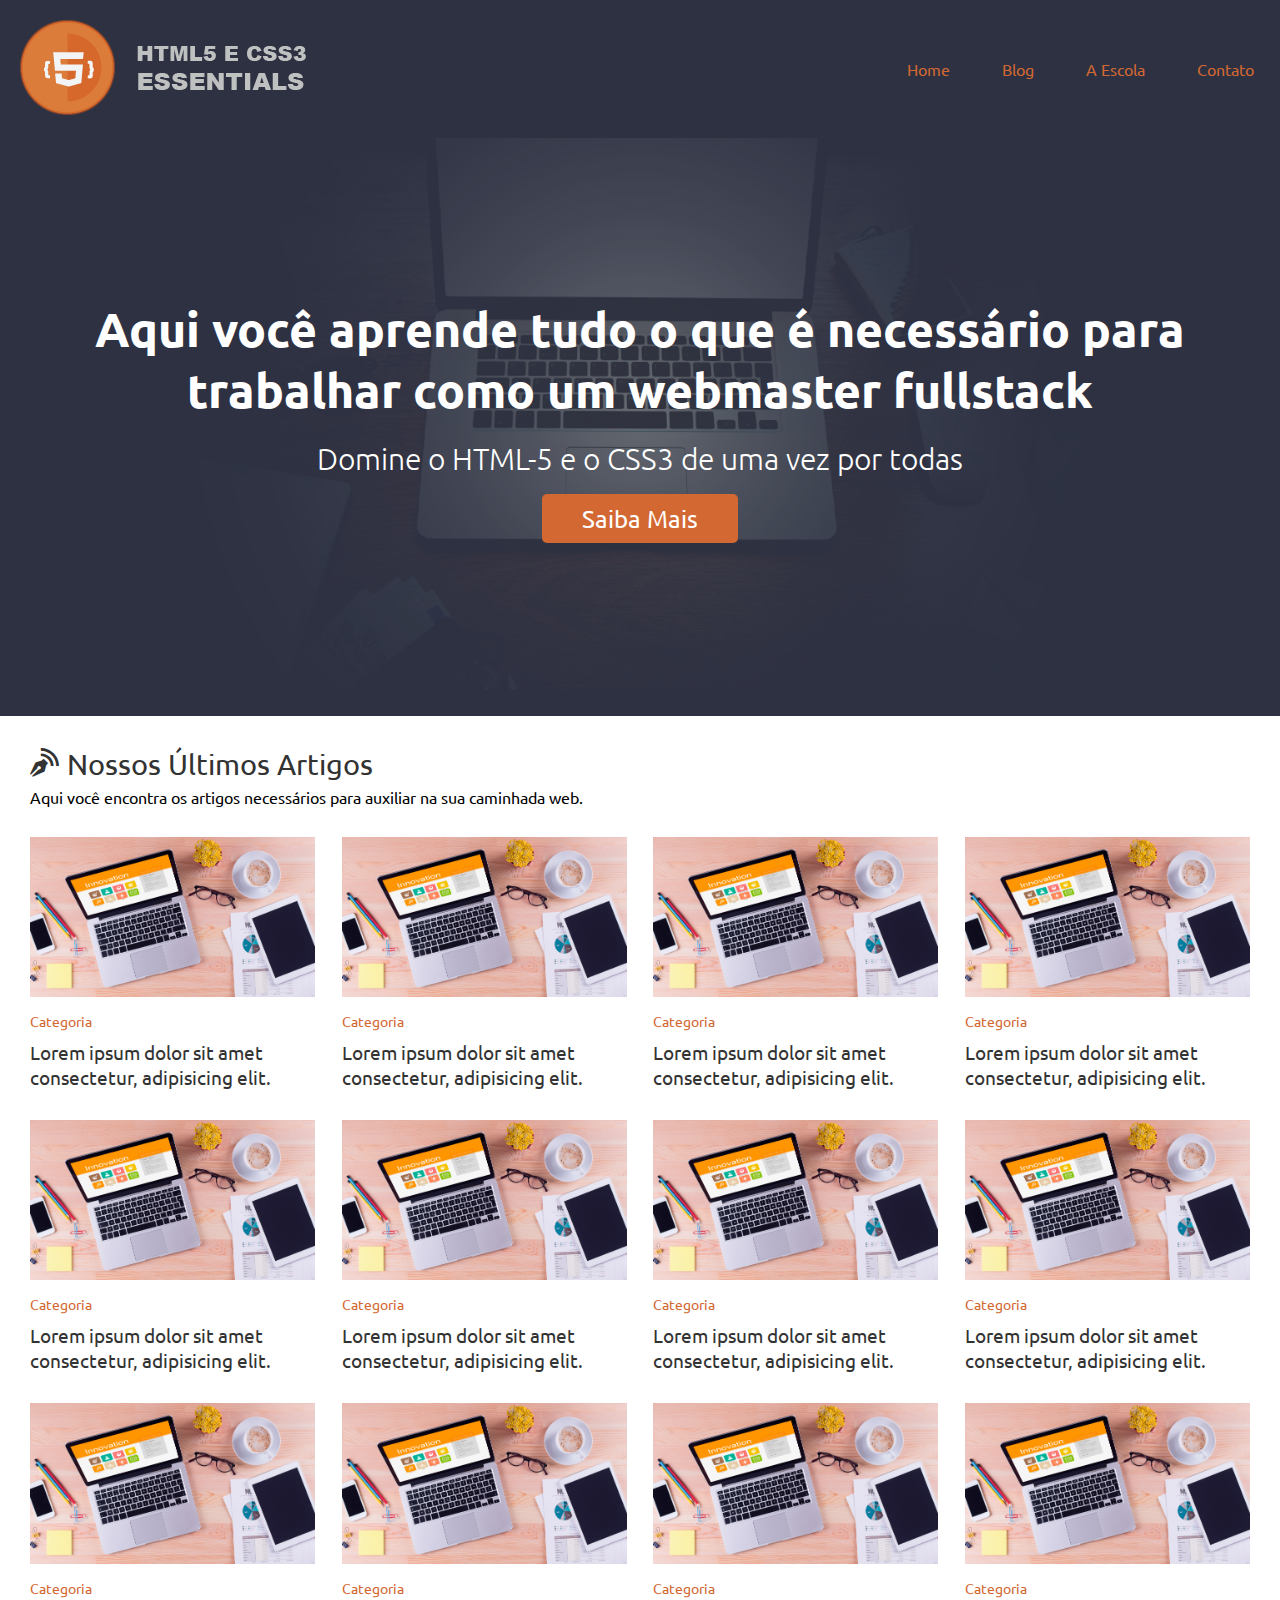
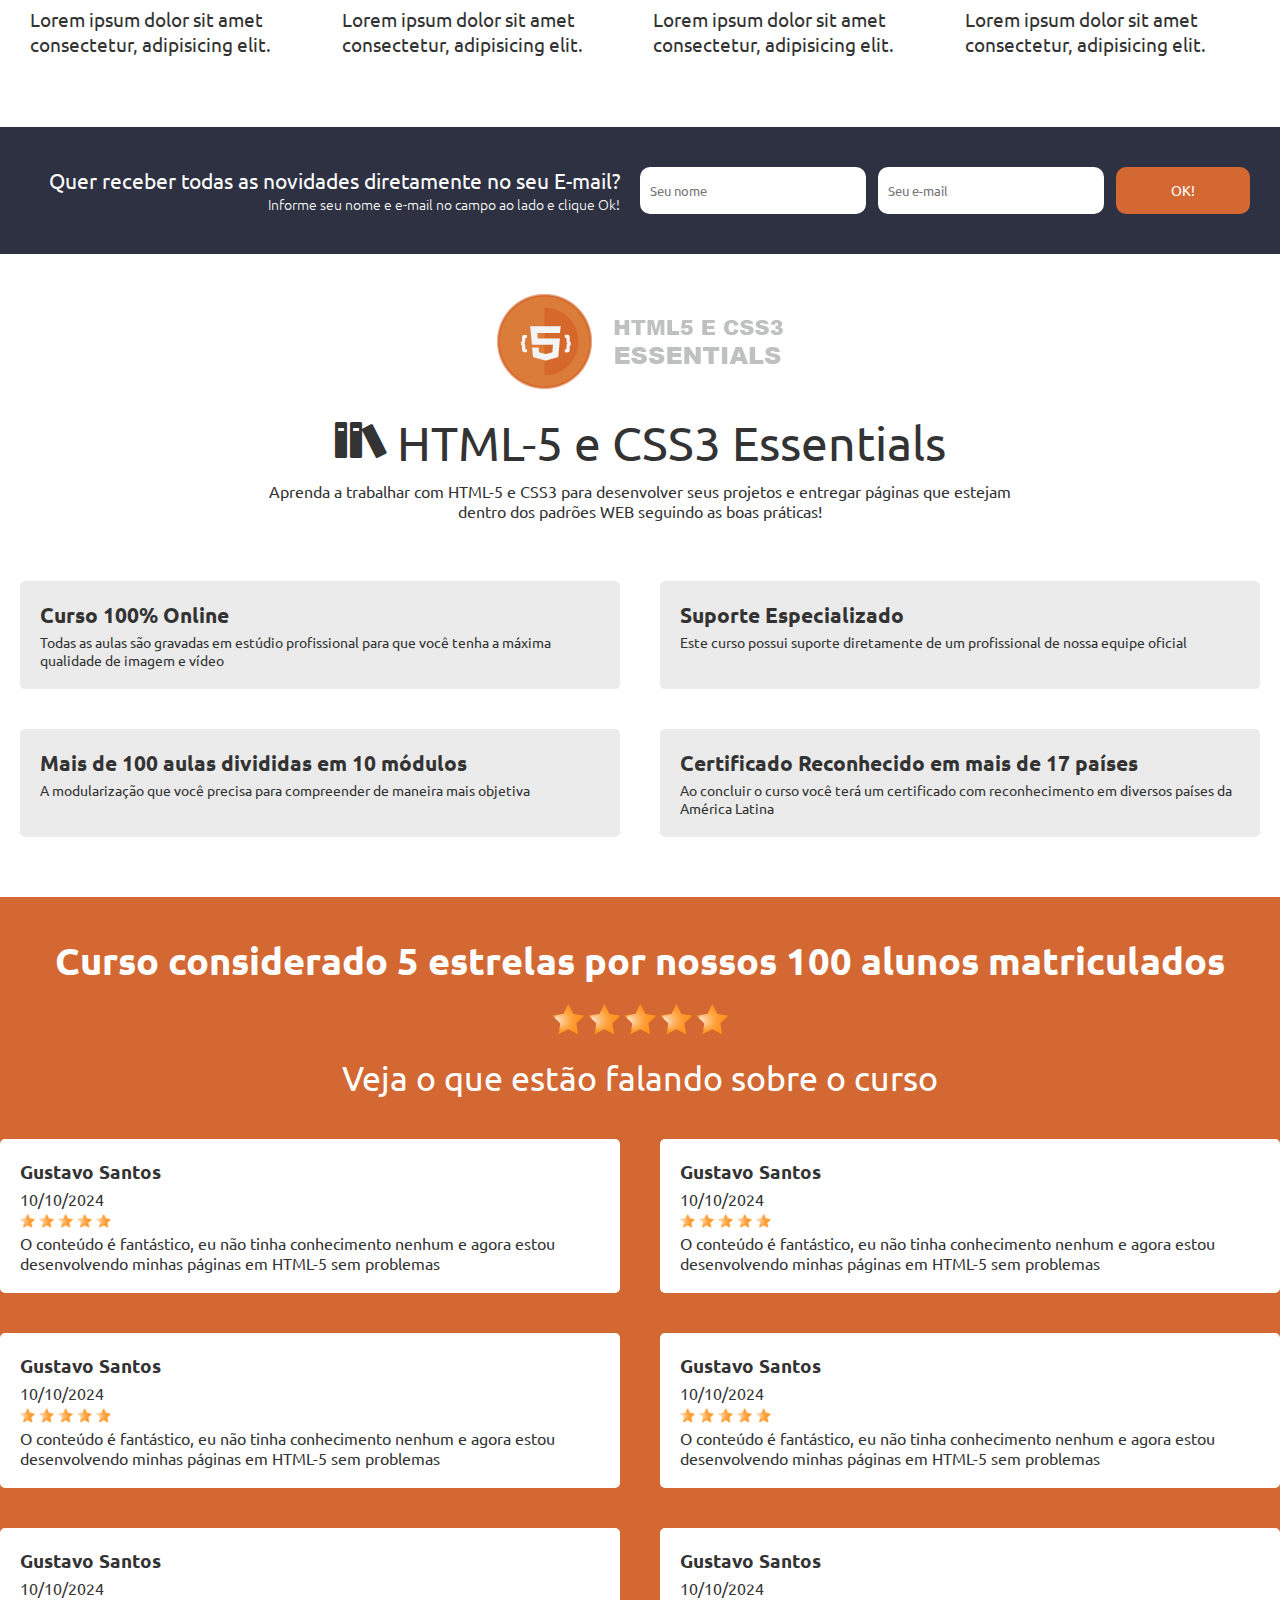
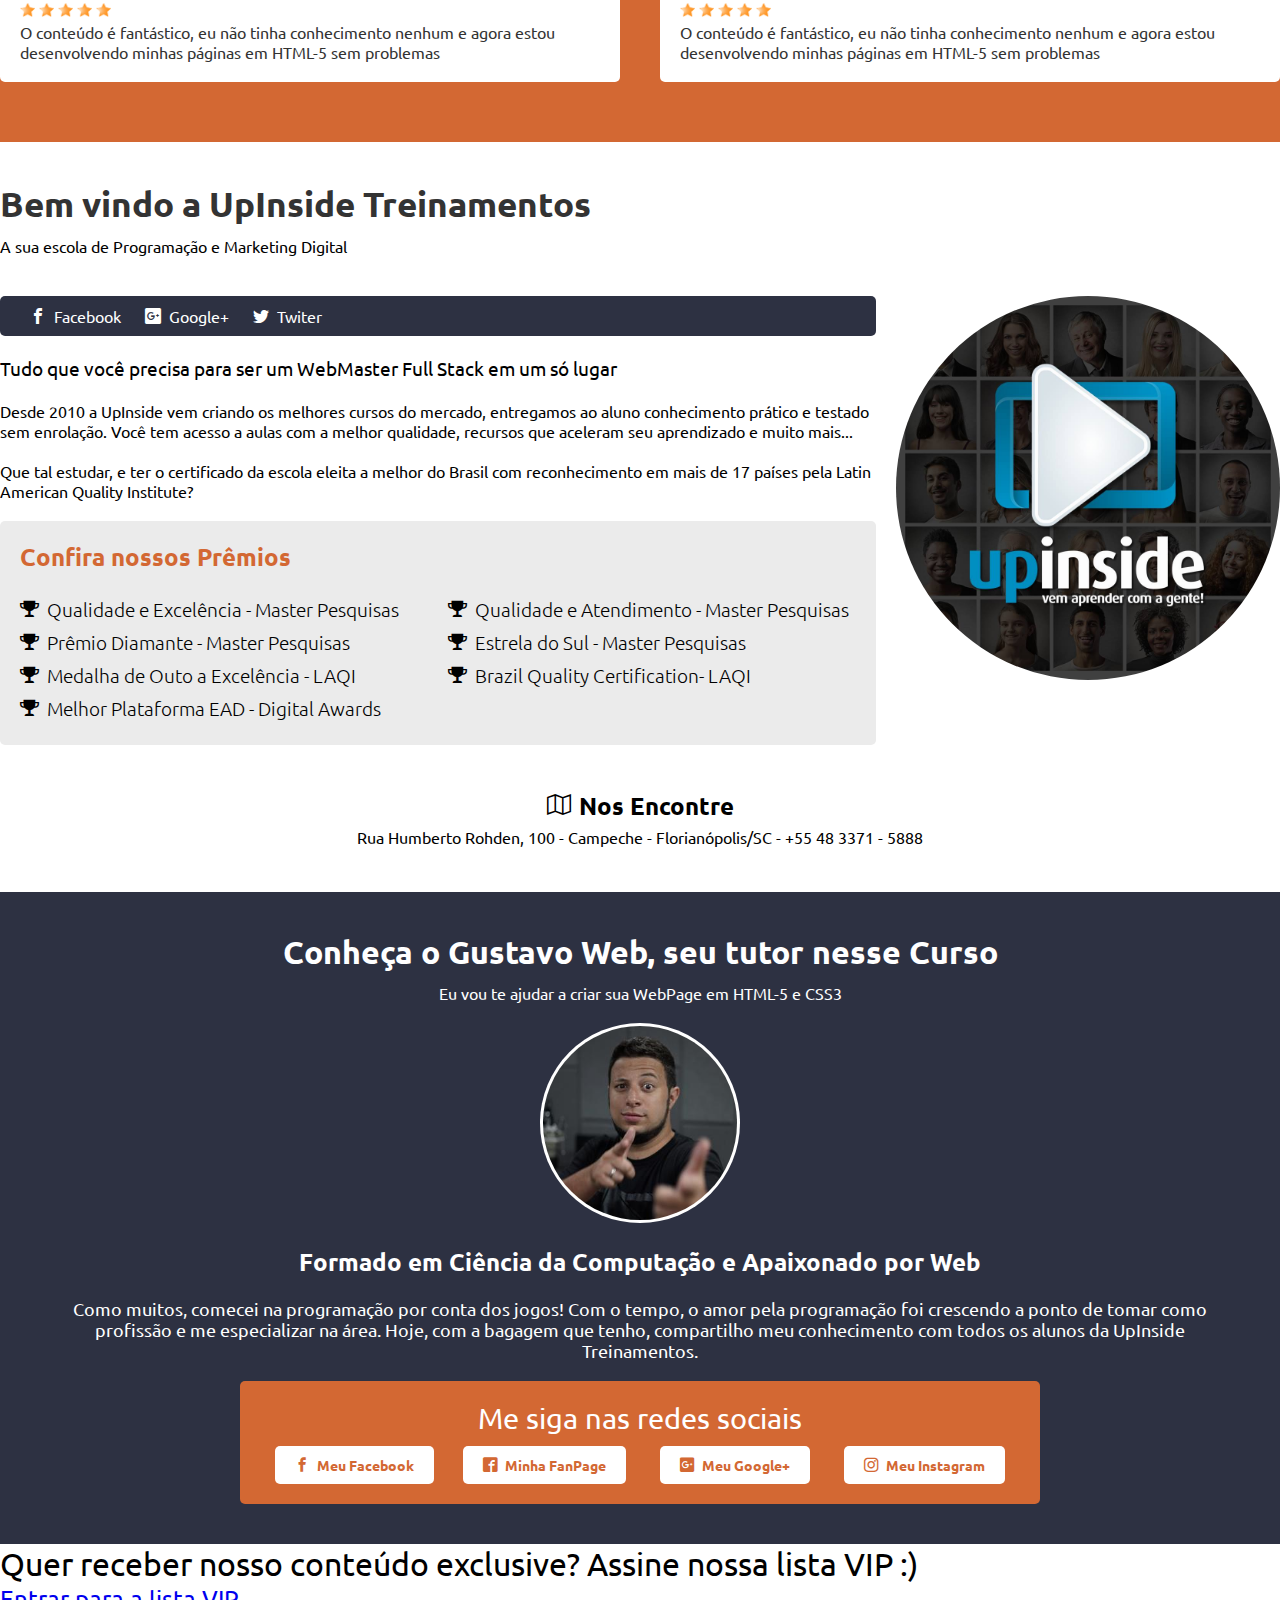
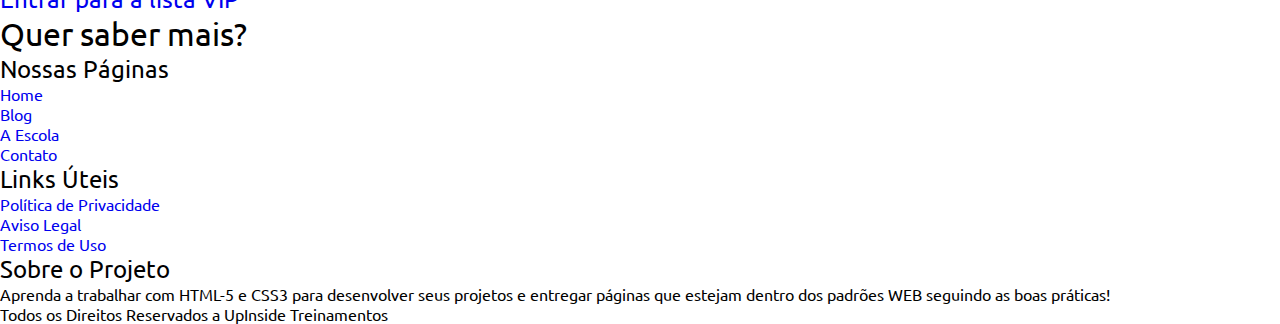
==== commit 06a2cc85: "Css3 tutor design" ====
--- a/index.html
+++ b/index.html
@@ -349,77 +349,80 @@
                 </header>
 
                 <div class="main_school_content_left">
-                <article class="main_school_content_left_content">
-                    <header>
-                        <p>
-                            <span class="icon-facebook"><a href="#">Facebook</a></span>
-                            <span class="icon-google-plus2"><a href="#">Google+</a></span> 
-                            <span class="icon-twitter"><a href="#">Twiter</a></span>
-                        </p>
-                        <h2>Tudo que você precisa para ser um WebMaster Full Stack em um só lugar</h2>
-                    </header>
-                    <p>Desde 2010 a UpInside vem criando os melhores cursos do mercado, entregamos ao aluno conhecimento
-                        prático e testado sem enrolação. Você tem acesso a aulas com a melhor qualidade, recursos que
-                        aceleram seu aprendizado e muito mais...</p>
-
-                    <p>Que tal estudar, e ter o certificado da escola eleita a melhor do Brasil com reconhecimento em
-                        mais
-                        de 17 países pela Latin American Quality Institute?</p>
-                </article>
-
-                <section class="main_school_content_left_list">
-                    <header>
-                        <h2>Confira nossos Prêmios</h2>
-                    </header>
-
-                    <article>
-                        <header>
-                            <h3 class="icon-trophy">Qualidade e Excelência - Master Pesquisas</h3>
-                        </header>
+                    <article class="main_school_content_left_content">
+                        <header>
+                            <p>
+                                <span class="icon-facebook"><a href="#">Facebook</a></span>
+                                <span class="icon-google-plus2"><a href="#">Google+</a></span>
+                                <span class="icon-twitter"><a href="#">Twiter</a></span>
+                            </p>
+                            <h2>Tudo que você precisa para ser um WebMaster Full Stack em um só lugar</h2>
+                        </header>
+                        <p>Desde 2010 a UpInside vem criando os melhores cursos do mercado, entregamos ao aluno
+                            conhecimento
+                            prático e testado sem enrolação. Você tem acesso a aulas com a melhor qualidade, recursos
+                            que
+                            aceleram seu aprendizado e muito mais...</p>
+
+                        <p>Que tal estudar, e ter o certificado da escola eleita a melhor do Brasil com reconhecimento
+                            em
+                            mais
+                            de 17 países pela Latin American Quality Institute?</p>
                     </article>
 
-                    <article>
-                        <header>
-                            <h3 class="icon-trophy">Qualidade e Atendimento - Master Pesquisas</h3>
-                        </header>
-                    </article>
-
-                    <article>
-                        <header>
-                            <h3 class="icon-trophy">Prêmio Diamante - Master Pesquisas</h3>
-                        </header>
-                    </article>
-
-                    <article>
-                        <header>
-                            <h3 class="icon-trophy">Estrela do Sul - Master Pesquisas</h3>
-                        </header>
-                    </article>
-
-                    <article>
-                        <header>
-                            <h3 class="icon-trophy">Medalha de Outo a Excelência - LAQI</h3>
-                        </header>
-                    </article>
-
-                    <article>
-                        <header>
-                            <h3 class="icon-trophy">Brazil Quality Certification- LAQI</h3>
-                        </header>
-                    </article>
-
-                    <article>
-                        <header>
-                            <h3 class="icon-trophy">Melhor Plataforma EAD - Digital Awards</h3>
-                        </header>
-                    </article>
-
-                </section>
-            </div>
-                
-            <div class="main_school_content_right">
-                <img src="/img/upinside.jpg" alt="logo Upinside Treinamentos" title="logo Upinside Treinamentos">
-            </div>
+                    <section class="main_school_content_left_list">
+                        <header>
+                            <h2>Confira nossos Prêmios</h2>
+                        </header>
+
+                        <article>
+                            <header>
+                                <h3 class="icon-trophy">Qualidade e Excelência - Master Pesquisas</h3>
+                            </header>
+                        </article>
+
+                        <article>
+                            <header>
+                                <h3 class="icon-trophy">Qualidade e Atendimento - Master Pesquisas</h3>
+                            </header>
+                        </article>
+
+                        <article>
+                            <header>
+                                <h3 class="icon-trophy">Prêmio Diamante - Master Pesquisas</h3>
+                            </header>
+                        </article>
+
+                        <article>
+                            <header>
+                                <h3 class="icon-trophy">Estrela do Sul - Master Pesquisas</h3>
+                            </header>
+                        </article>
+
+                        <article>
+                            <header>
+                                <h3 class="icon-trophy">Medalha de Outo a Excelência - LAQI</h3>
+                            </header>
+                        </article>
+
+                        <article>
+                            <header>
+                                <h3 class="icon-trophy">Brazil Quality Certification- LAQI</h3>
+                            </header>
+                        </article>
+
+                        <article>
+                            <header>
+                                <h3 class="icon-trophy">Melhor Plataforma EAD - Digital Awards</h3>
+                            </header>
+                        </article>
+
+                    </section>
+                </div>
+
+                <div class="main_school_content_right">
+                    <img src="/img/upinside.jpg" alt="logo Upinside Treinamentos" title="logo Upinside Treinamentos">
+                </div>
 
                 <article class="main_school_address">
                     <header>
@@ -430,51 +433,57 @@
             </section>
         </div>
 
-        <section>
-            <header>
-                <h1>Conheça o Gustavo Web, seu tutor nesse Curso</h1>
-                <p>Eu vou te ajudar a criar sua WebPage em HTML-5 e CSS3</p>
-            </header>
-            <img src="/img/gustavoweb.jpg" alt="imgem instrutor HTML-5 e CSS3" title="imgem instrutor HTML-5 e CSS3">
-
-            <article>
+        <section class="main_tutor">
+            <div class="main_tutor_content">
                 <header>
-                    <h2>Formado em Ciência da Computação e Apaixonado por Web</h2>
+                    <h1>Conheça o Gustavo Web, seu tutor nesse Curso</h1>
+                    <p>Eu vou te ajudar a criar sua WebPage em HTML-5 e CSS3</p>
                 </header>
-                <p>Como muitos, comecei na programação por conta dos jogos! Com o tempo, o amor pela programação foi
-                    crescendo a ponto de tomar como profissão e me especializar na área. Hoje, com a bagagem que tenho,
-                    compartilho meu conhecimento com todos os alunos da UpInside Treinamentos.</p>
-            </article>
-
-            <section>
-                <header>
-                    <h2>Me siga nas redes sociais</h2>
-                </header>
-
-                <article>
-                    <header>
-                        <h3><a href="#">Meu Facebook</a></h3>
-                    </header>
+                <div class="main_tutor_content_img">
+                    <img src="/img/gustavoweb.jpg" alt="imgem instrutor HTML-5 e CSS3"
+                    title="imgem instrutor HTML-5 e CSS3">
+                </div>
+
+                <article class="main_tutor_content_history">
+                    <header>
+                        <h2>Formado em Ciência da Computação e Apaixonado por Web</h2>
+                    </header>
+                    <p>Como muitos, comecei na programação por conta dos jogos! Com o tempo, o amor pela programação foi
+                        crescendo a ponto de tomar como profissão e me especializar na área. Hoje, com a bagagem que
+                        tenho,
+                        compartilho meu conhecimento com todos os alunos da UpInside Treinamentos.</p>
                 </article>
 
-                <article>
-                    <header>
-                        <h3><a href="#">Minha FanPage</a></h3>
-                    </header>
-                </article>
-
-                <article>
-                    <header>
-                        <h3><a href="#">Meu Google+</a></h3>
-                    </header>
-                </article>
-
-                <article>
-                    <header>
-                        <h3><a href="#">Meu Instagram</a></h3>
-                    </header>
-                </article>
-            </section>
+                <section class="main_tutor_social_network">
+                    <header>
+                        <h2>Me siga nas redes sociais</h2>
+                    </header>
+
+                    <article>
+                        <header>
+                            <h3><a href="#" class="icon-facebook">Meu Facebook</a></h3>
+                        </header>
+                    </article>
+
+                    <article>
+                        <header>
+                            <h3><a href="#" class="icon-facebook2">Minha FanPage</a></h3>
+                        </header>
+                    </article>
+
+                    <article>
+                        <header>
+                            <h3><a href="#" class="icon-google-plus2">Meu Google+</a></h3>
+                        </header>
+                    </article>
+
+                    <article>
+                        <header>
+                            <h3><a href="#" class="icon-instagram">Meu Instagram</a></h3>
+                        </header>
+                    </article>
+                </section>
+            </div>
         </section>
     </main>
 
--- a/_cdn/style.css
+++ b/_cdn/style.css
@@ -424,4 +424,91 @@
     font-weight: 700;
     font-size: 1.5em;
     margin-bottom: 5px;
+}
+
+.main_tutor {
+    width: 100%;
+    background-color: #2d3142;
+}
+
+.main_tutor_content {
+    max-width: calc(1300 - 80px);
+    padding: 40px;
+    margin: 0 auto;
+    color: #fff;
+    text-align: center;
+}
+
+.main_tutor_content > header h1 {
+    font-size: 2em;
+    font-weight: 700;
+    margin-bottom: 10px;
+}
+
+.main_tutor_content_img {
+    margin: 20px auto;
+}
+
+.main_tutor_content_img img {
+    max-width: 200px;
+    border-radius: 50%;
+    -moz-border-radius: 50%;
+    -webkit-border-radius: 50%;
+    padding: 3px;
+    background-color: #fff;
+}
+
+.main_tutor_content_history h2 {
+    font-size: 1.5em;
+    font-weight: bold;
+    margin-bottom: 20px;
+}
+
+.main_tutor_content_history p {
+    font-size: 1.1em;
+    margin-bottom: 20px;
+    padding: 0 20px;
+}
+
+.main_tutor_social_network {
+    max-width: 800px;
+    margin: 0 auto;
+    background-color: #d36833;
+    border-radius: 5px;
+    -moz-border-radius: 5px;
+    -webkit-border-radius: 5px;
+    padding: 20px;
+    display: flex;
+    flex-wrap: wrap;
+    justify-content: space-around;
+}
+
+.main_tutor_social_network > header {
+    margin-bottom: 20px;   
+    flex-basis: 100%;
+    font-size: 1.2em;
+}
+
+.main_tutor_social_network > article {
+    flex-basis: 24%;
+}
+
+.main_tutor_social_network > article h3{
+    font-size: 0.9em;
+    margin-bottom: 10px;
+}
+
+.main_tutor_social_network > article h3 a {
+    background-color: #fff;
+    color: #d36833;
+    border-radius: 5px;
+    -moz-border-radius: 5px;
+    -webkit-border-radius: 5px;
+    padding: 10px 20px;
+    font-weight: bold;
+}
+
+.main_tutor_social_network > article h3 a:hover {
+    background-color: #2d3142;
+    color: #fff;
 }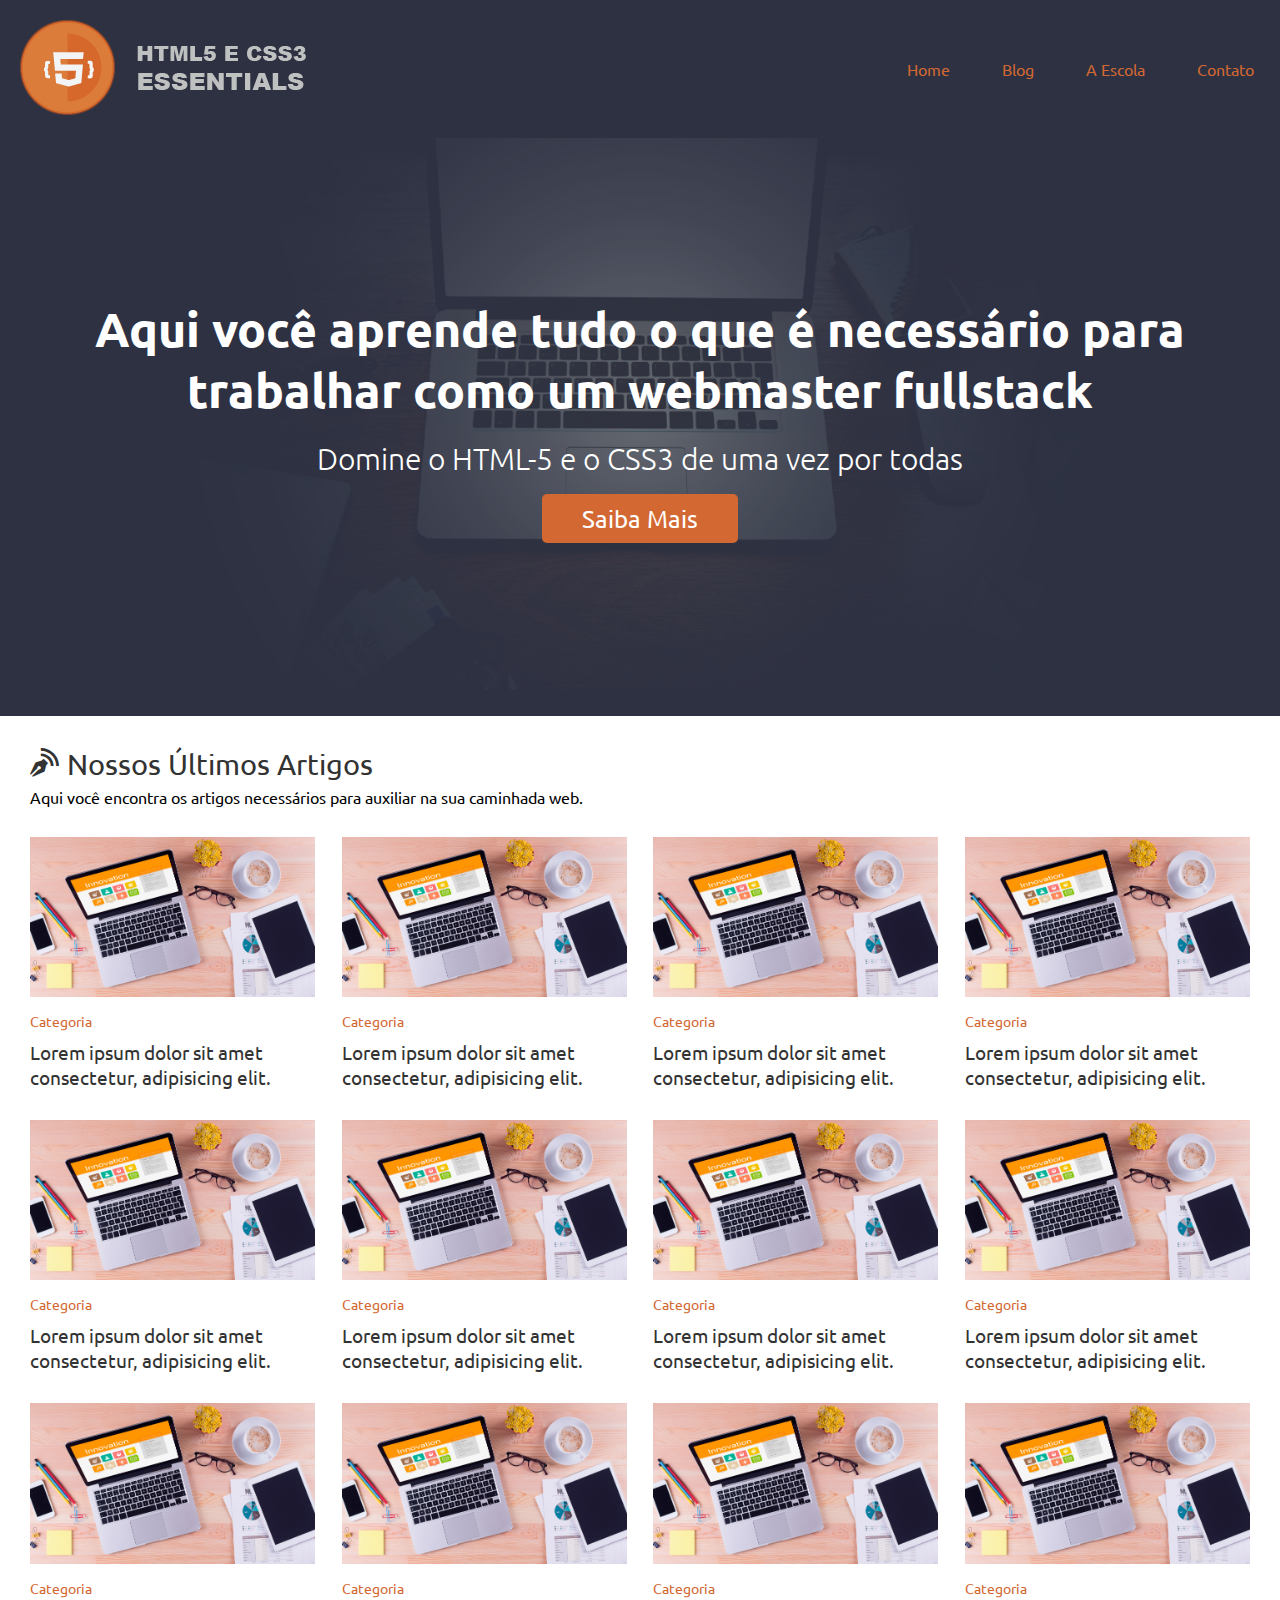
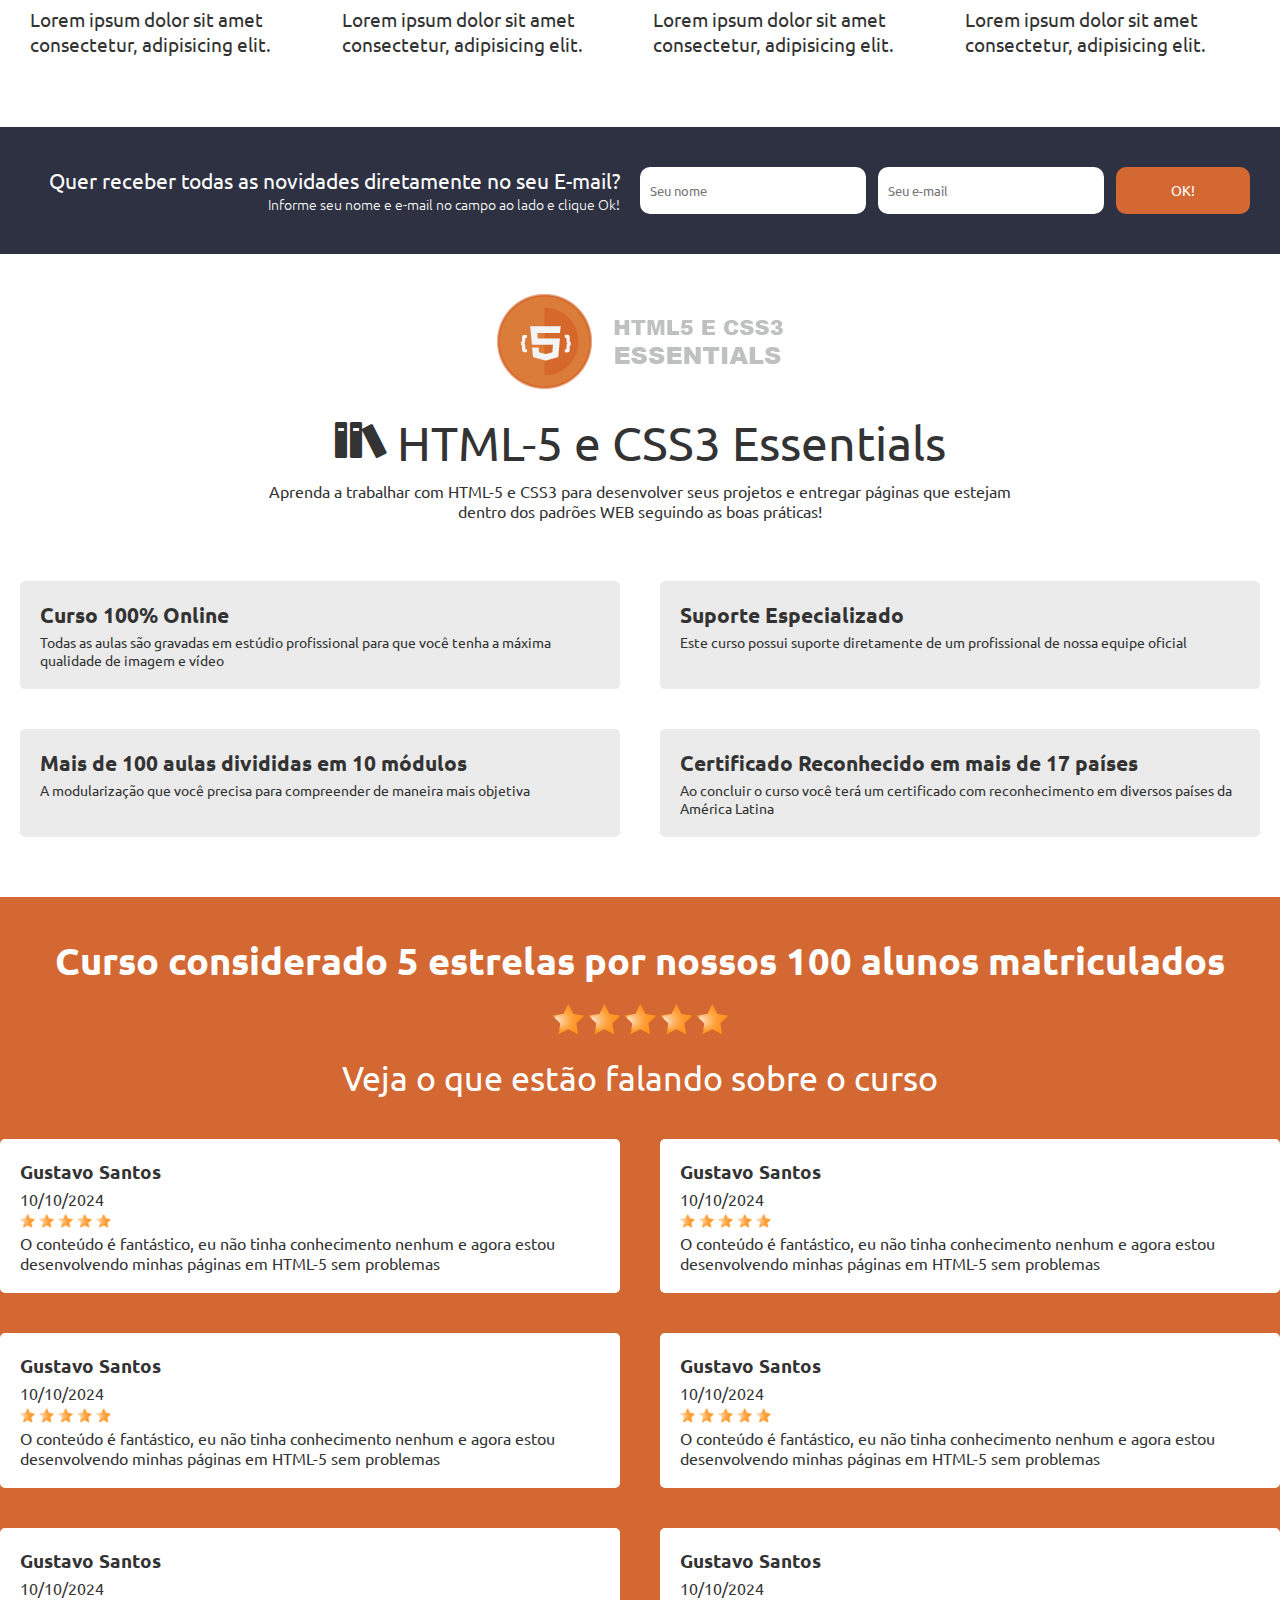
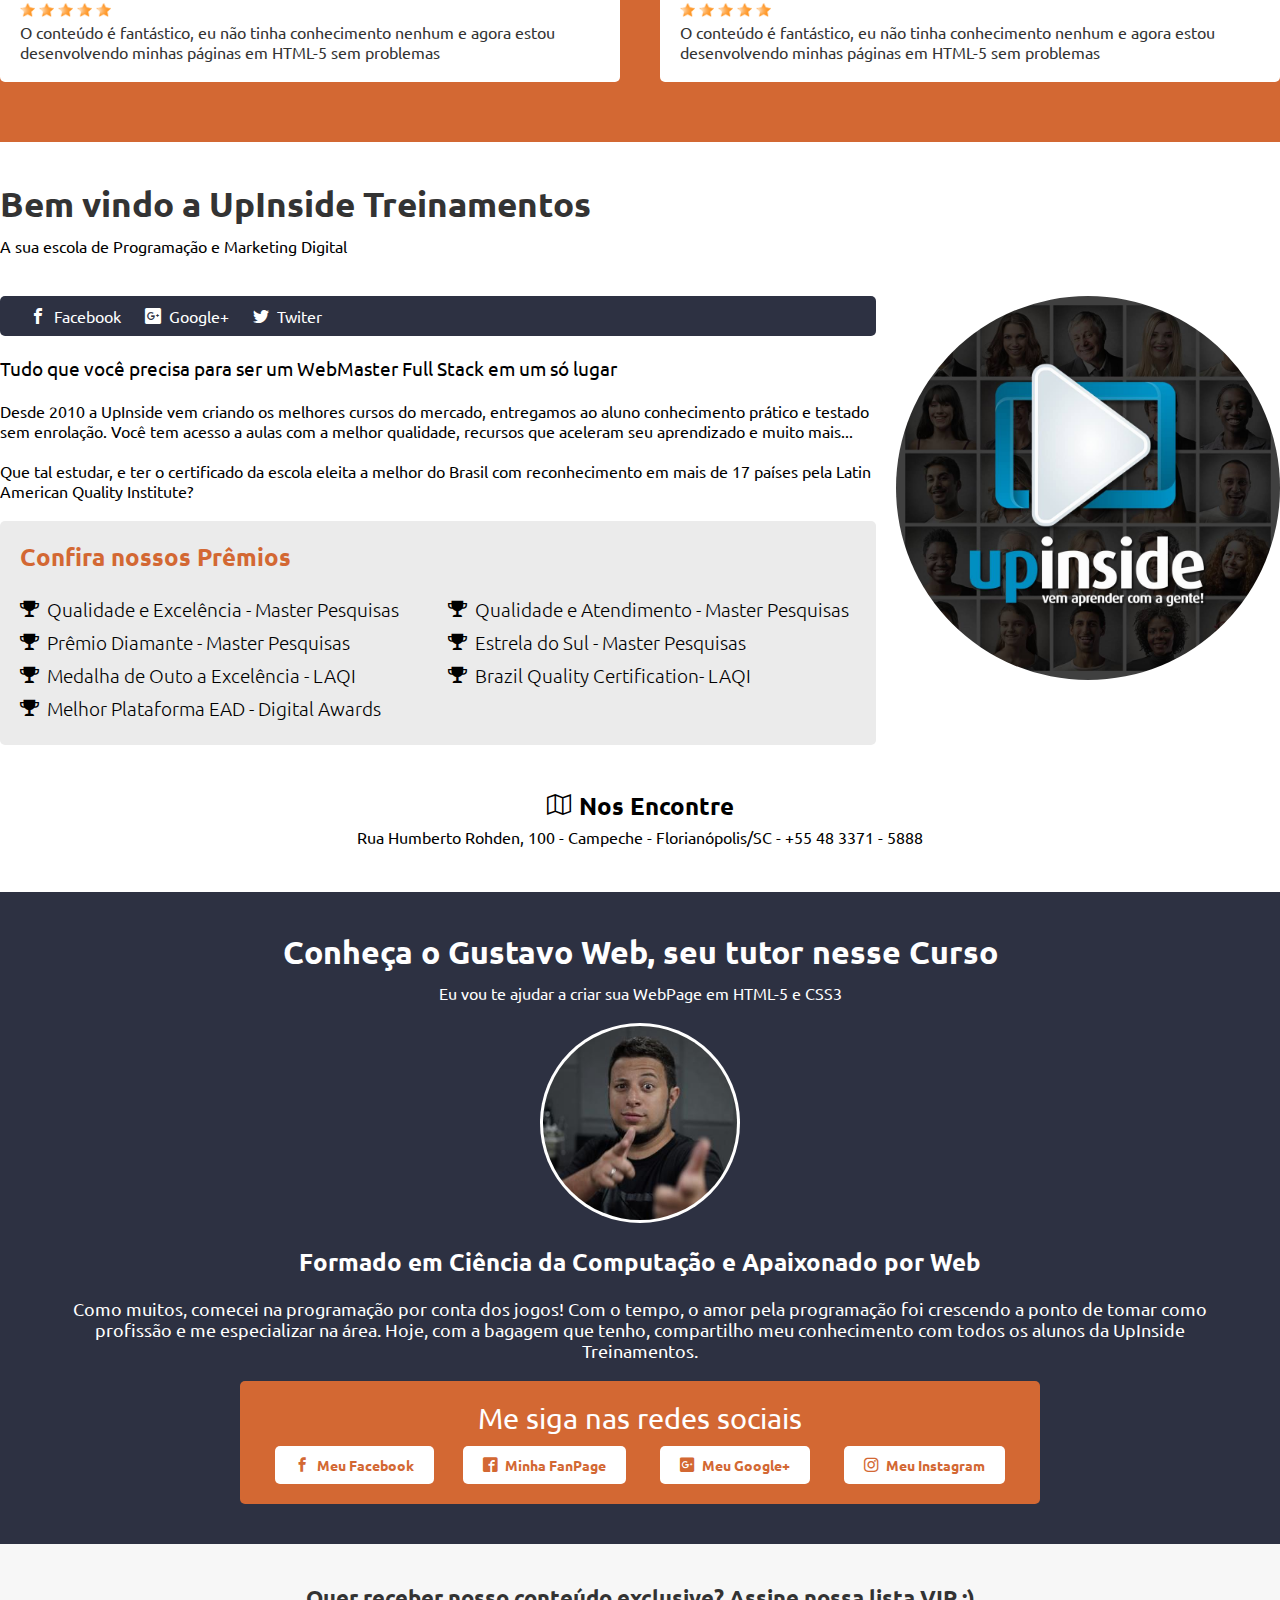
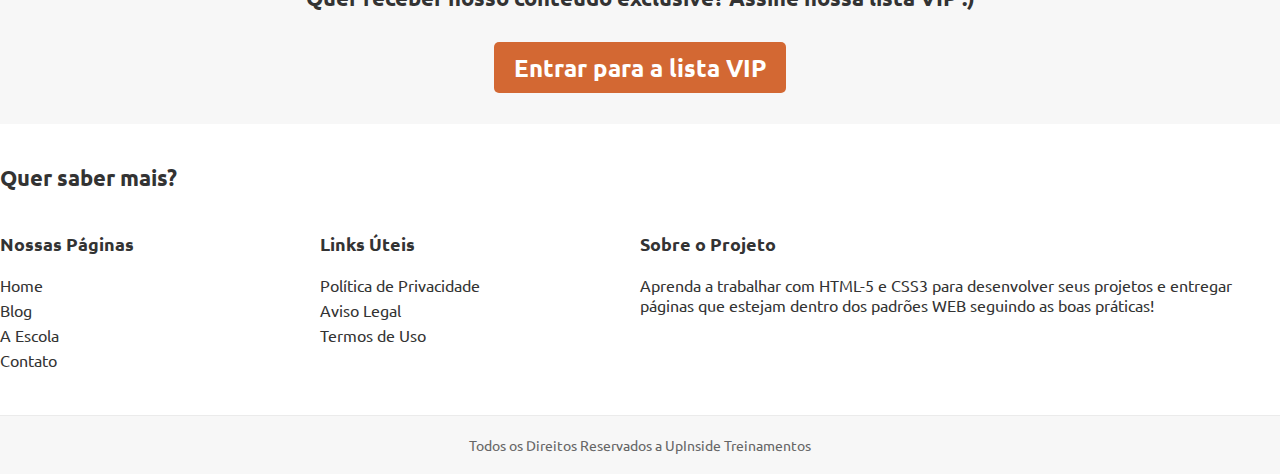
==== commit 847900e2: "Css3 footer design" ====
--- a/index.html
+++ b/index.html
@@ -441,7 +441,7 @@
                 </header>
                 <div class="main_tutor_content_img">
                     <img src="/img/gustavoweb.jpg" alt="imgem instrutor HTML-5 e CSS3"
-                    title="imgem instrutor HTML-5 e CSS3">
+                        title="imgem instrutor HTML-5 e CSS3">
                 </div>
 
                 <article class="main_tutor_content_history">
@@ -487,22 +487,25 @@
         </section>
     </main>
 
-    <section>
-        <header>
-            <h1>Quer receber nosso conteúdo exclusive? Assine nossa lista VIP :)</h1>
-        </header>
-        <article>
+    <section class="main_optin_footer">
+        <div class="main_optin_footer_content">
+
             <header>
-                <h2><a href="#" class="btn">Entrar para a lista VIP</a></h2>
+                <h1>Quer receber nosso conteúdo exclusive? Assine nossa lista VIP :)</h1>
             </header>
-        </article>
+            <article>
+                <header>
+                    <h2><a href="#" class="btn">Entrar para a lista VIP</a></h2>
+                </header>
+            </article>
+        </div>
     </section>
 
-    <section>
+    <section class="main_footer">
         <header>
             <h1>Quer saber mais?</h1>
         </header>
-        <article>
+        <article class="main_footer_our_pages">
             <header>
                 <h2>Nossas Páginas</h2>
             </header>
@@ -514,7 +517,7 @@
             </ul>
         </article>
 
-        <article>
+        <article class="main_footer_links">
             <header>
                 <h2>Links Úteis</h2>
             </header>
@@ -525,7 +528,7 @@
             </ul>
         </article>
 
-        <article>
+        <article class="main_footer_about">
             <header>
                 <h2>Sobre o Projeto</h2>
             </header>
@@ -535,7 +538,7 @@
 
     </section>
 
-    <footer>
+    <footer class="main_footer_rights">
         <p>Todos os Direitos Reservados a UpInside Treinamentos</p>
     </footer>
 
--- a/_cdn/style.css
+++ b/_cdn/style.css
@@ -511,4 +511,92 @@
 .main_tutor_social_network > article h3 a:hover {
     background-color: #2d3142;
     color: #fff;
+}
+
+.main_optin_footer {
+    width: 100%;
+    background-color: #f7f7f7;
+}
+
+.main_optin_footer_content {
+    max-width: 1300px;
+    padding: 40px 0;
+    margin: 0 auto;
+    text-align: center;
+    color: #333;
+}
+
+.main_optin_footer_content h1 {
+    font-size: 1.4em;
+    font-weight: bold;
+    margin-bottom: 40px;
+}
+
+.main_optin_footer_content .btn {
+    font-weight: bold;
+    color: #fff;
+    background-color: #d36833;
+    padding: 10px 20px;
+    border-radius: 5px;
+    -moz-border-radius: 5px;
+    -webkit-border-radius: 5px;
+}
+
+.main_footer {
+    max-width: 1300px;
+    padding: 40px 0;
+    display: flex;
+    flex-wrap: wrap;
+    justify-content: space-between;
+    margin: 0 auto;
+    color: #333;
+}
+
+.main_footer > header {
+    flex-basis: 100%;
+    
+}
+
+.main_footer > header h1 {
+    font-weight: 700;
+    font-size: 1.4em;
+    margin-bottom: 40px;
+}
+
+.main_footer_our_pages, .main_footer_links {
+    flex-basis: 25%;
+}
+
+.main_footer_about {
+    flex-basis: 50%;
+}
+
+.main_footer > article h2 {
+    font-size: 1.1em;
+    font-weight: 700;
+    margin-bottom: 20px;
+}
+
+.main_footer > article ul li {
+    list-style: none;
+    margin: 5px 0;
+}
+
+.main_footer > article ul li a {
+    color: #333;
+}
+
+.main_footer > article ul li a:hover {
+    text-decoration: underline;
+}
+
+.main_footer_rights {
+    width: 100%;
+    text-align: center;
+    padding: 20px 0;
+    background-color: #f7f7f7;
+    border-top: 1px solid #ebebeb;
+    font-size: 0.9em;
+    color: #666;
+    font-weight: 300;
 }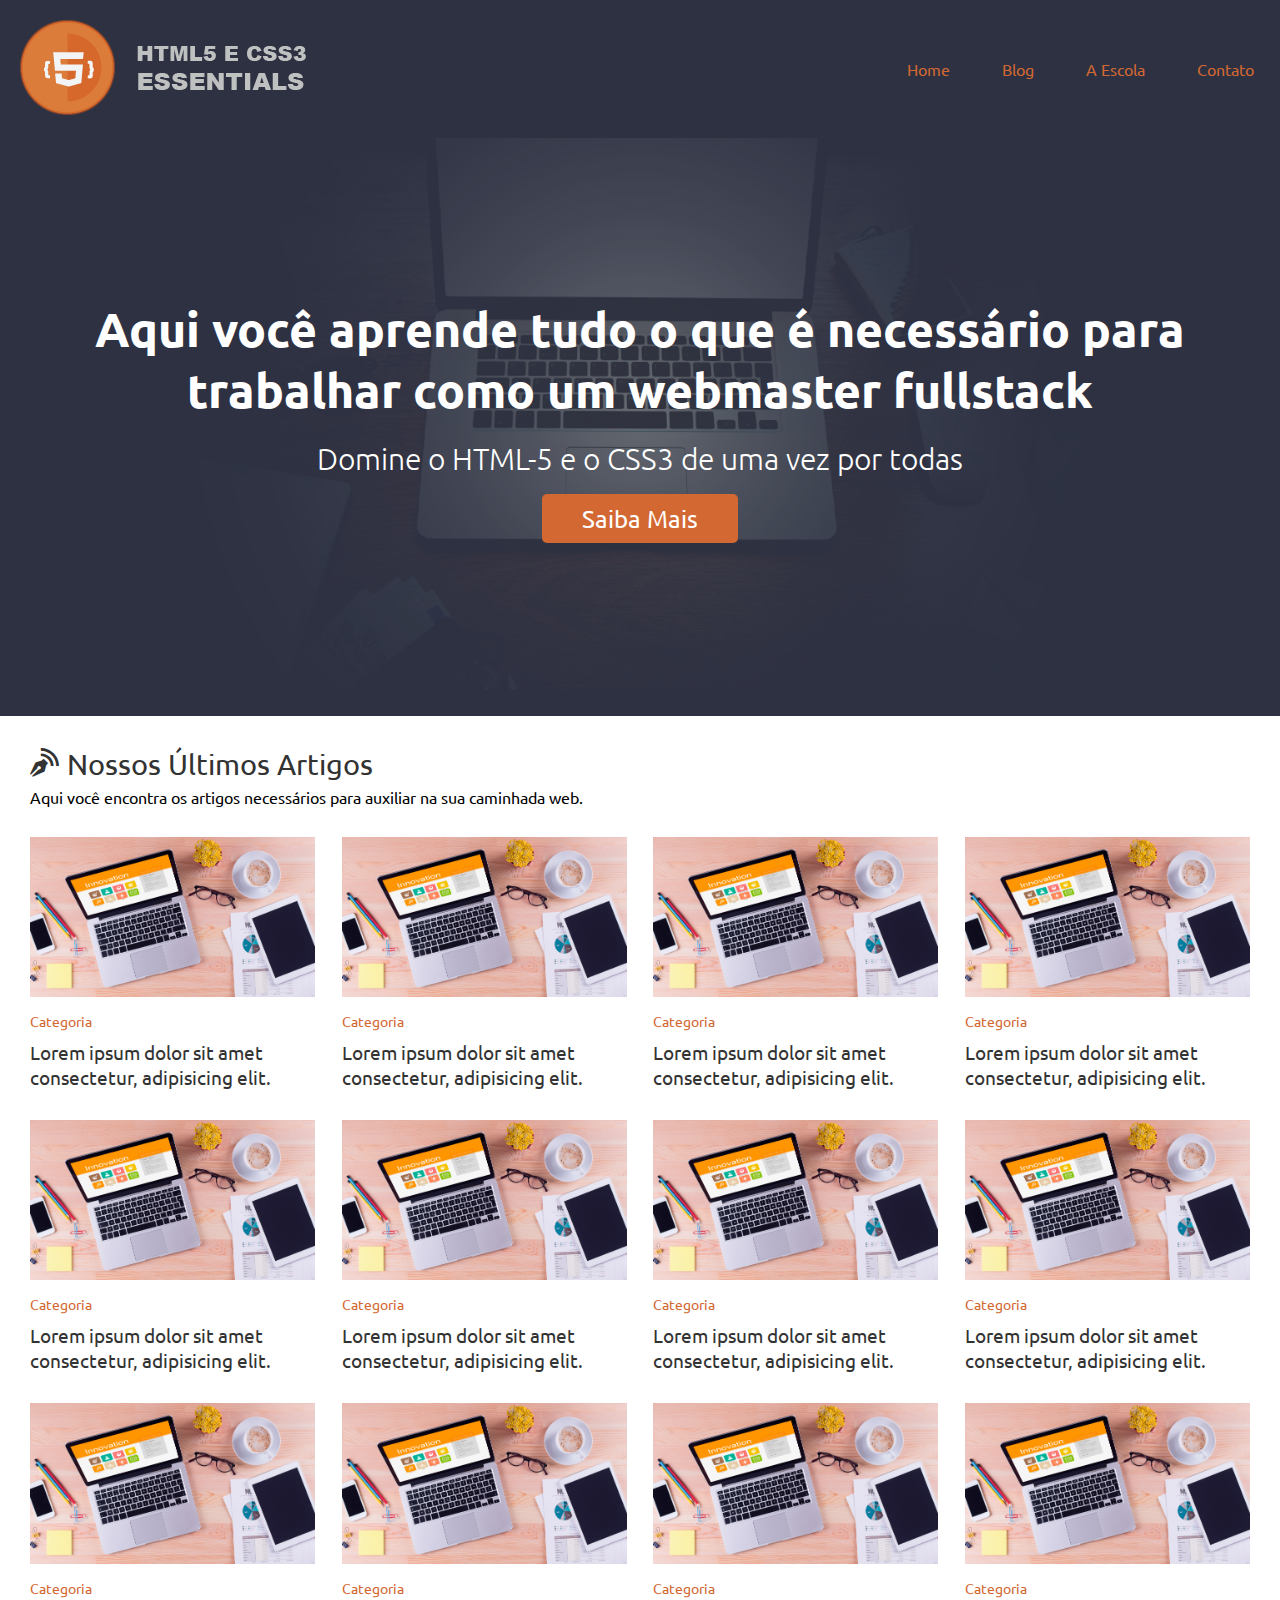
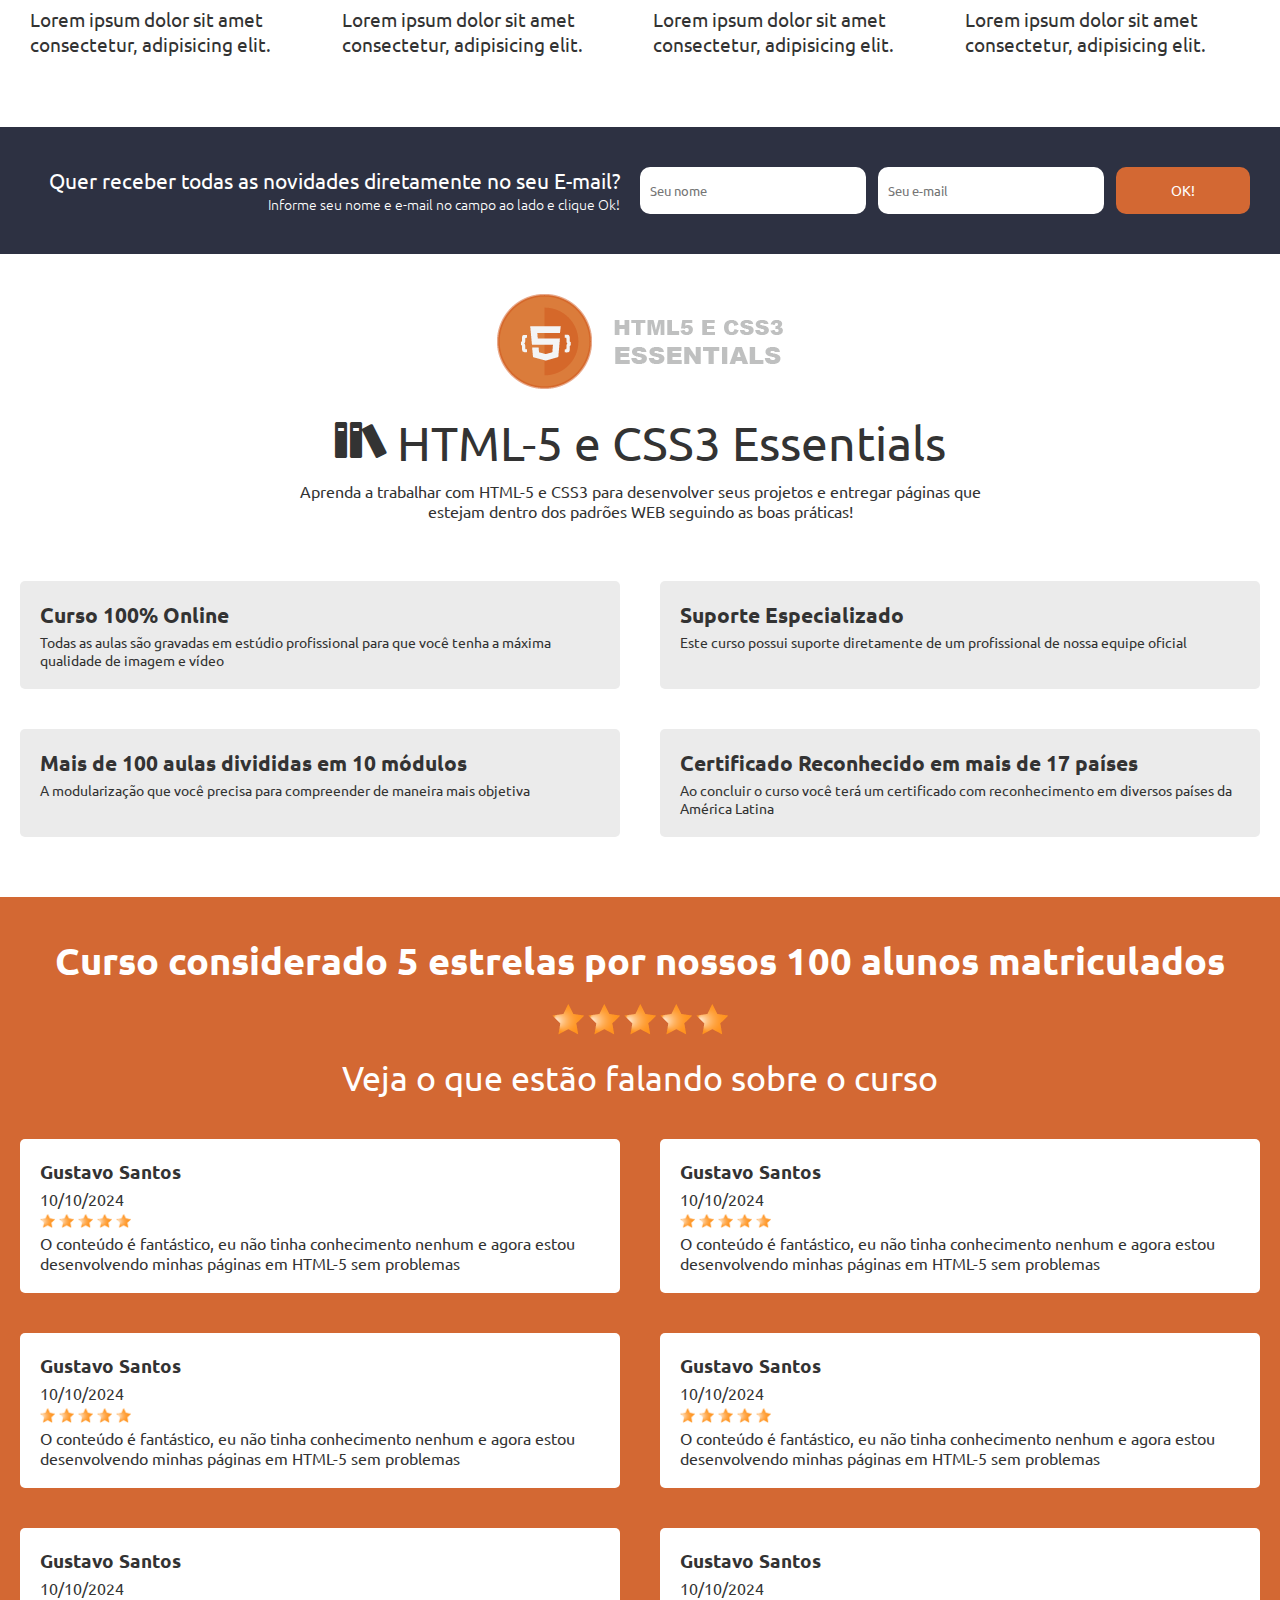
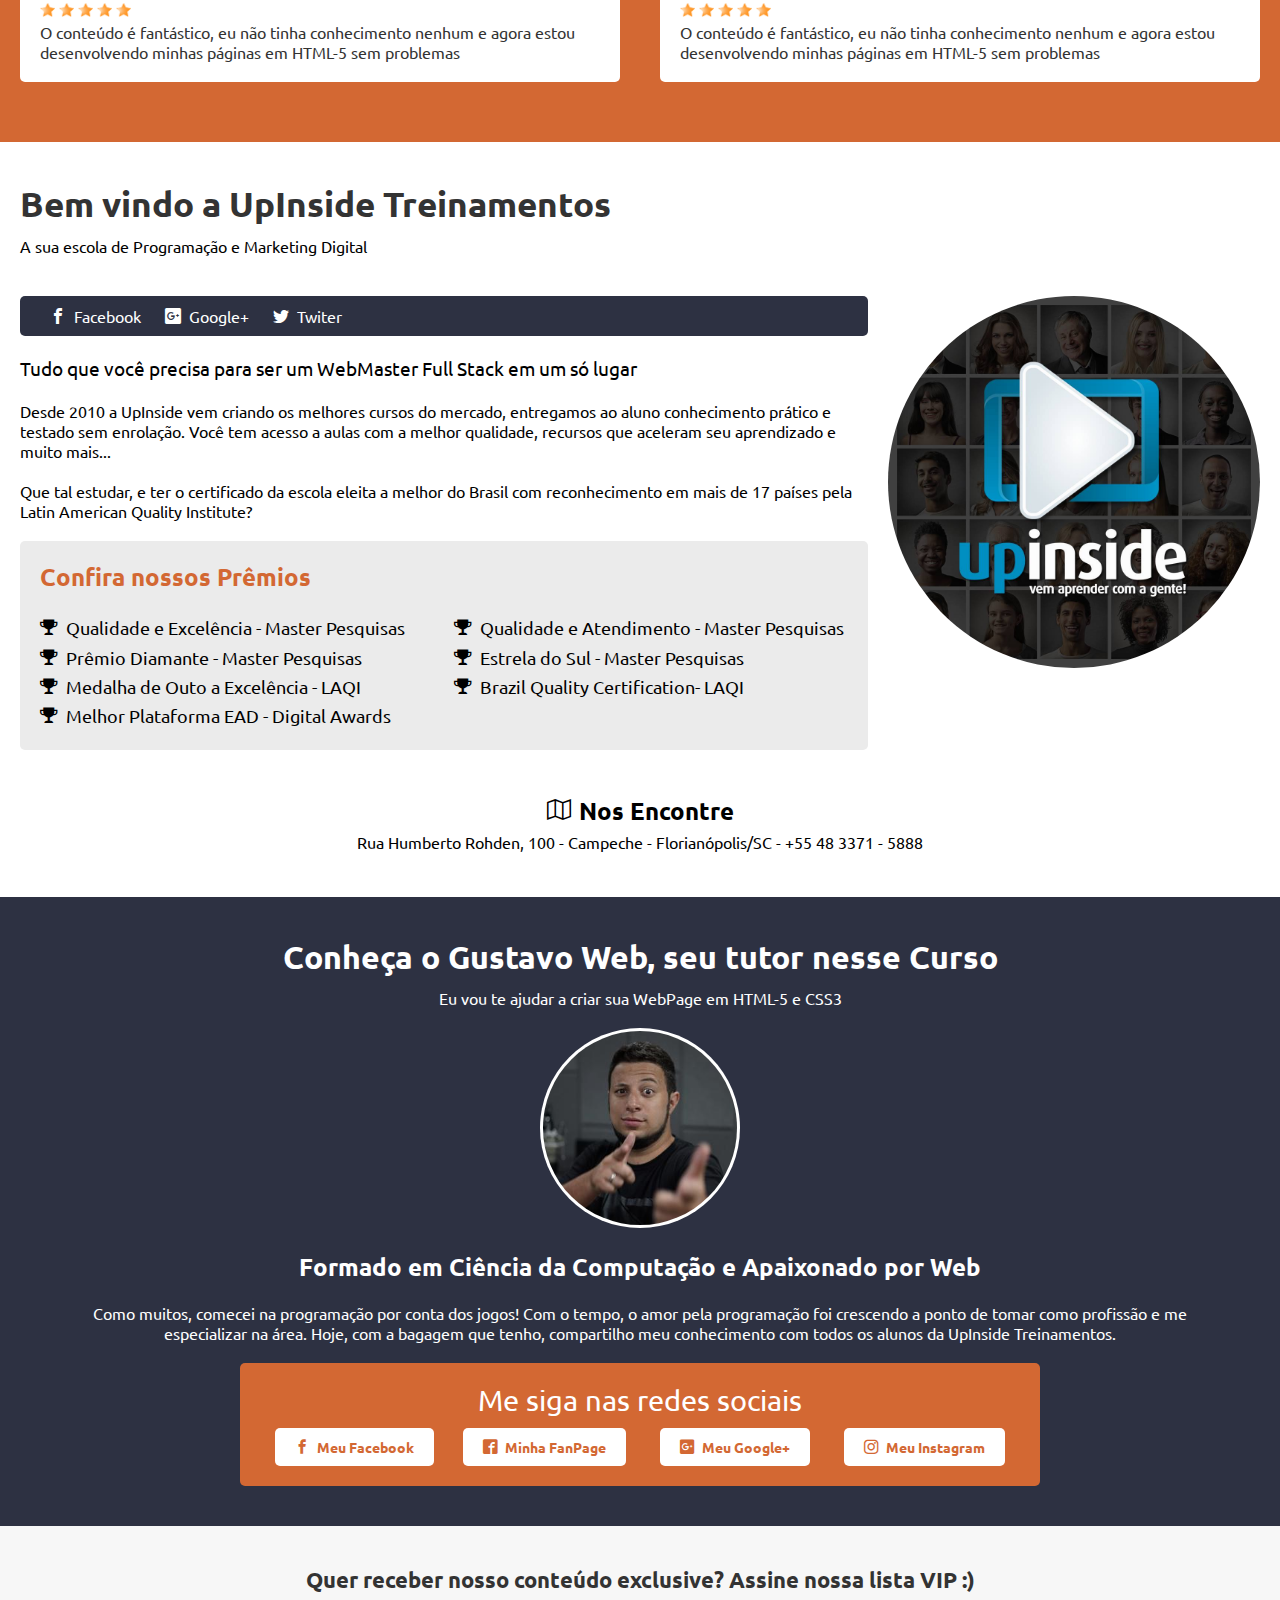
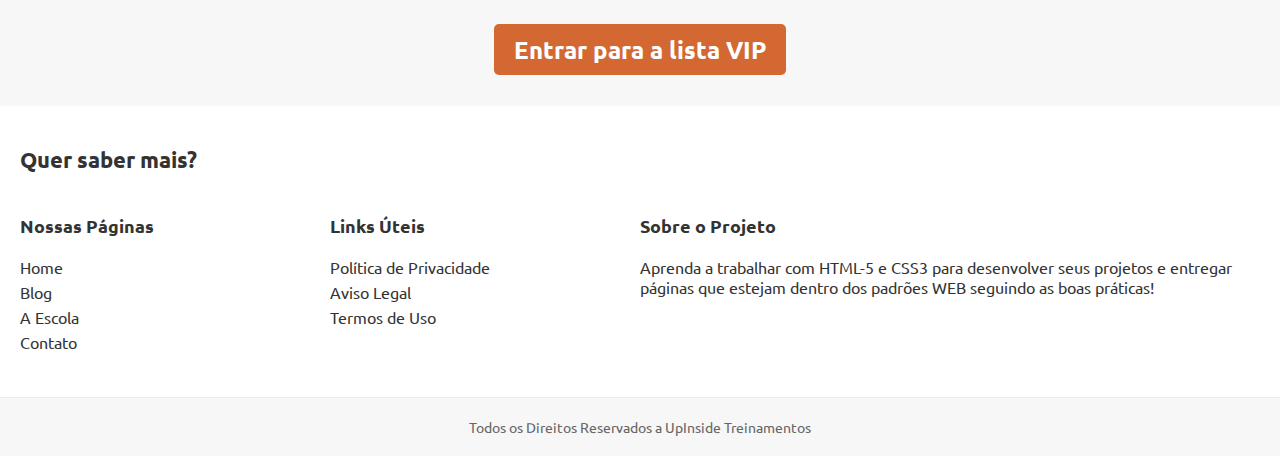
==== commit 7bcedf41: "Css3 finish responsive" ====
--- a/index.html
+++ b/index.html
@@ -29,6 +29,21 @@
                     <li><a href="#">Contato</a></li>
                 </ul>
             </nav>
+
+            <nav class="main_header_content_menu_mobile">
+                <ul>
+                    <li>
+                        <span class="main_header_content_menu_obj icon-menu icon-notext"></span>
+                        <ul class="main_header_content_menu_mobile_sub ds_none">
+                            <li><a href="#">Home</a></li>
+                            <li><a href="#">Blog</a></li>
+                            <li><a href="#">A Escola</a></li>
+                            <li><a href="#">Contato</a></li>
+                        </ul>
+                    </li>
+                </ul>
+            </nav>
+
         </div>
     </header>
 
@@ -154,7 +169,7 @@
         </article>
 
         <section class="main_course">
-            <header class="main_couser_header">
+            <header class="main_course_header">
                 <img src="/img/logo.png" alt="logo curso html-5 e css3 essentials"
                     title="logo curso html-5 e css3 essentials">
                 <h1 class="icon-books">HTML-5 e CSS3 Essentials</h1>
@@ -542,6 +557,8 @@
         <p>Todos os Direitos Reservados a UpInside Treinamentos</p>
     </footer>
 
+    <script src="/_cdn/jquery-3.7.1.slim.min.js" type="text/javascript"></script>
+    <script src="/_cdn/main.js" type="text/javascript"></script>
 </body>
 
 </html>--- a/_cdn/boot.css
+++ b/_cdn/boot.css
@@ -7,4 +7,7 @@
     font-weight: 400;
 }
   
-  +.ds_none {
+    display: none !important;
+}
+
--- a/_cdn/style.css
+++ b/_cdn/style.css
@@ -204,19 +204,20 @@
     width: 100%;
 }
 
-.main_course .main_couser_header {
+.main_course .main_course_header {
     max-width: 780px;
+    padding: 0 20px;
     margin: 0 auto;
     text-align: center;
     color: #333;
     margin-bottom: 40px;
 }
 
-.main_course .main_couser_header img {
+.main_course .main_course_header img {
     margin-bottom: 20px;
 }
 
-.main_course .main_couser_header h1{
+.main_course .main_course_header h1{
     font-size: 3em;
     margin-bottom: 10px;
 }
@@ -260,6 +261,7 @@
 
 .main_course_rating_content {
     max-width: 1300px;
+    padding: 0 20px;
     margin: 0 auto;
 }
 
@@ -319,6 +321,7 @@
 
 .main_school_content {
     max-width: 1300px;
+    padding: 0 20px;
     margin: 0 auto;
     display: flex;
     flex-wrap: wrap;
@@ -400,7 +403,7 @@
 }
 
 .main_school_content_left_list > article h3 {
-    font-weight: 300; 
+    font-size: 1.1em; 
     margin: 4px 0;
 }
 
@@ -432,7 +435,7 @@
 }
 
 .main_tutor_content {
-    max-width: calc(1300 - 80px);
+    max-width: calc(1300px - 80px);
     padding: 40px;
     margin: 0 auto;
     color: #fff;
@@ -465,7 +468,7 @@
 }
 
 .main_tutor_content_history p {
-    font-size: 1.1em;
+    font-size: 1em;
     margin-bottom: 20px;
     padding: 0 20px;
 }
@@ -544,7 +547,7 @@
 
 .main_footer {
     max-width: 1300px;
-    padding: 40px 0;
+    padding: 40px 20px;
     display: flex;
     flex-wrap: wrap;
     justify-content: space-between;
@@ -599,4 +602,289 @@
     font-size: 0.9em;
     color: #666;
     font-weight: 300;
-}+}
+
+
+
+
+.main_header_content_menu_mobile {
+    flex-basis: calc(100% - 330px);
+    display: none;
+    justify-content: flex-end;   
+}
+
+.main_header_content_menu_mobile ul {
+    display: flex;
+    align-items: center;
+     margin-right: 20px;
+}
+
+.main_header_content_menu_mobile ul li {
+    display: flex;
+    align-items: center;
+    list-style: none;
+    position: relative;
+}
+
+.main_header_content_menu_obj{
+    display: flex;
+    align-items: center;
+    padding: 30px;
+    color: #d36833;
+    border-radius: 4px 4px 0 0;
+    -moz-border-radius: 4px 4px 0 0;
+    -webkit-border-radius: 4px 4px 0 0;
+}
+
+.main_header_content_menu_obj:hover{
+    background-color: #fff;
+}
+
+.main_header_content_menu_mobile_sub{
+    min-width: 200px;
+    background-color: #fff;
+    border-radius: 4px 0 4px 4px;
+    -moz-border-radius: 4px 0 4px 4px;
+    -webkit-border-radius: 4px 0 4px 4px;
+    display: flex;
+    flex-wrap: wrap;
+    position: absolute;
+    top: 100%;
+    right: -20px;
+}
+
+.main_header_content_menu_mobile_sub li {
+    flex-basis: 100%; 
+}
+
+.main_header_content_menu_mobile_sub li a {
+    width: 100%;
+    text-align: center;
+    color: #d36833;
+    padding: 10px 0;
+}
+
+.main_header_content_menu_mobile_sub li a:hover, 
+.main_header_content_menu_obj_active {
+    background-color: #d36833;
+    color: #fff;
+}
+
+/* 1024px */
+@media (max-width: 64em) {
+    .main_cta .main_cta_content h1 {
+        font-size: 2em;
+    }
+    .main_cta 
+    .main_cta_content 
+    .main_cta_content_spacer {
+        padding: 100px 30px;
+    }
+    .main_optin_content {
+        flex-wrap: wrap;
+    }
+
+    .main_optin_content header, .main_optin_content form {
+        flex-basis: 100%;
+        margin: 0 auto ;
+    }
+    .main_optin_content header {
+        margin-bottom: 20px;
+        
+    }
+    .main_optin_content header h1, .main_optin_content header p {
+        text-align: center;
+    }
+
+    .main_optin_content form input[type =text], .main_optin_content form input[type = email] {
+        padding: 4px 8px;
+    }
+
+    .main_school_content_left {
+        flex-basis: 100%;
+    }
+
+    .main_school_content_right {
+        flex-basis: 200px;
+        max-width: 200px;
+        padding: 20px;
+    }
+
+    .main_school_address {
+        flex-basis: calc(100% - 200px);
+        margin: auto;
+    }
+    
+}
+
+/* 840px */
+@media (max-width: 53em) {
+    .main_tutor_social_network {
+        max-width: 100%;
+    }
+
+    .main_tutor_social_network h2{
+        margin-bottom: 20px;
+    }
+    
+    .main_tutor_social_network > article{
+        flex-basis: 50%;
+        margin-bottom: 20px;
+    }
+}
+
+
+/* 768px */
+@media (max-width: 48em) {
+    .main_header_content_menu {
+        display: none !important;
+    }
+
+    .main_header_content_menu_mobile {
+        display: flex;
+    }
+
+    .main_cta .main_cta_content h1{
+        font-size: 2em;
+    }
+
+    .main_cta 
+    .main_cta_content 
+    .main_cta_content_spacer {
+        padding: 60px 30px;
+    }
+
+    .main_cta 
+    .main_cta_content 
+    .btn 
+    {
+        font-size: 0.5em;
+    }
+
+    .main_blog article {
+        flex-basis: calc(33% - 10px);
+    }
+
+    .main_course_rating_content_title h2 {
+        font-size: 2em;
+    }
+
+    .main_school_content_left_list > article {
+        flex-basis: 100%;
+        margin: 10px 0;
+        font-size: 0.9em;
+        line-height: 2em;
+    }
+
+    .main_tutor_social_network {
+        max-width: 90%;
+    }
+
+    .main_tutor_social_network h2{
+        margin-bottom: 20px;
+    }
+    
+    .main_tutor_social_network > article{
+        flex-basis: 49%;
+        margin-bottom: 20px;
+    }
+
+    .main_footer_our_pages, .main_footer_links {
+        flex-basis: calc(50% - 10px);
+    }
+
+    .main_footer_about {
+        flex-basis: 100%;
+        margin-top: 20px;
+    }
+}
+
+
+
+/* 640px */
+@media (max-width: 40em){
+    .main_blog article {
+        flex-basis: calc(50% - 10px);
+    }
+
+    .main_optin_content form {
+        flex-wrap: wrap;
+    }
+    
+    .main_optin_content form input[type =text], .main_optin_content form input[type = email] {
+        flex-basis: 100%;
+        margin-bottom: 10px; 
+    }
+
+    .main_optin_content button {
+        margin: 0 auto;
+        padding: 6px 12px;
+    }
+
+    .main_course_rating_content_title h2 {
+        font-size: 1.6em;
+    }
+
+    
+    .main_course_rating_content_comment > header h2 {
+        font-size: 0.9em;
+    }
+
+    .main_course_rating_content_comment > header {
+        font-size: 1.2em;
+    }
+
+    .main_course_rating_content_comment article {
+        flex-basis: 100%;
+    }
+
+    .main_tutor_social_network > article {
+        flex-basis: 100%;    
+    }
+
+}
+
+/* 580px */
+@media (max-width: 36em) {
+    .main_tutor_social_network > article {
+        flex-basis: 100%;
+    }
+}
+
+
+/* 520px */
+@media (max-width: 32em) {
+    .main_school_content_right {
+        display: none;
+    }
+    .main_school_address {
+        flex-basis: 100%;
+    }
+}
+
+
+
+/* 480px */
+@media (max-width: 30em){
+    .main_header .main_header_content .logo {
+        flex-basis: 220px !important;
+    }
+    .main_header_content_menu_mobile {
+        flex-basis: calc(100% - 220px) !important;
+    }
+    .main_header .main_header_content img {
+        width: 100% !important;
+    }
+    .main_blog article {
+        flex-basis: 100%;
+    }
+
+    .main_course_content article {
+        flex-basis: calc(100% - 40px);
+        margin: 10px 0;
+    }
+    
+} 
+
+
+
